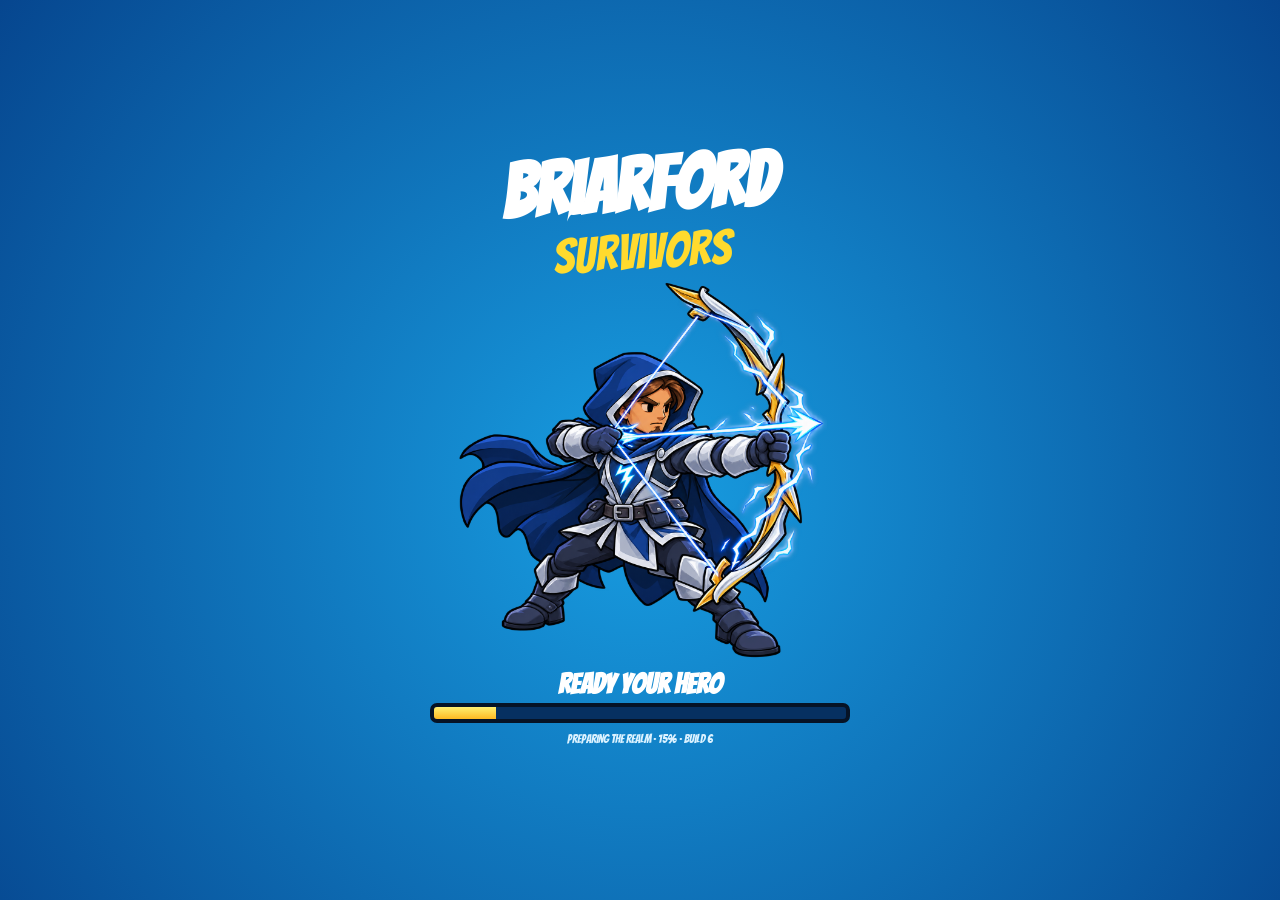
==== index.html @ acf1a274 "Briarford Survivors — Android test build 6 Lazy per-class model loading, KTX2/Basis compressed textu" ====
<!doctype html>
<meta charset="utf-8">
<style>
#menu:not([data-ready="true"]){display:none!important}
#comicLoading{position:fixed;inset:0;display:flex;flex-direction:column;align-items:center;justify-content:center;background:radial-gradient(circle at 50% 55%,#189ee2,#06468f);z-index:9990;padding:20px;color:white;text-align:center;font-family:BriarComic,system-ui,sans-serif}
#comicLoading button[hidden]{display:none!important}
</style>
<meta name="viewport" content="width=device-width,initial-scale=1,viewport-fit=cover">
<title>Briarford Survivors</title>
<meta name="apple-mobile-web-app-capable" content="yes">
<meta name="mobile-web-app-capable" content="yes">
<link rel="icon" href="assets/ef6b39ea1fcfb796.png" type="image/png">
<meta name="mobile-web-app-capable" content="yes"><meta name="apple-mobile-web-app-status-bar-style" content="black-translucent"><meta name="theme-color" content="#1a1816">
<style>
@font-face {
  font-family: 'IM Fell English';
  font-style: italic;
  font-weight: 400;
  font-display: swap;
  src: url(assets/ae0d17a0342d6ce0.ttf) format('truetype');
}
@font-face {
  font-family: 'IM Fell English';
  font-style: normal;
  font-weight: 400;
  font-display: swap;
  src: url(assets/725a44824e534dfb.ttf) format('truetype');
}
@font-face {
  font-family: 'Metamorphous';
  font-style: normal;
  font-weight: 400;
  font-display: swap;
  src: url(assets/b778311d8b1fd83a.ttf) format('truetype');
}
@font-face {
  font-family: 'VT323';
  font-style: normal;
  font-weight: 400;
  font-display: swap;
  src: url(assets/954e44d25e0ccd64.ttf) format('truetype');
}

#romanbtn{position:absolute;z-index:30;right:16px;bottom:210px;padding:10px 12px;color:#ffebc4;background:linear-gradient(135deg,#3d2b25,#161d27);border:2px solid #af8751;border-radius:5px;box-shadow:0 3px 14px #0009;text-align:left;touch-action:none;user-select:none;font-family:Georgia,serif;cursor:pointer}#romanbtn[hidden]{display:none}#romanbtn.firing{border-color:#ffd277;box-shadow:0 0 15px #ed934788}.romantitle{display:flex;justify-content:space-between;gap:8px;font-size:12px;font-weight:bold;letter-spacing:.7px}.romanvalue{font:11px Arial;color:#f3c679}.romanhint{display:block;font:11px Arial;color:#e4d0b5;margin:7px 0}.romanbar{display:block;background:#151116;height:7px;border:1px solid #725235}.romanfill{display:block;height:100%;background:linear-gradient(90deg,#e8784f,#f5ca69);width:0}#romanbtn:disabled{opacity:.65}@media(max-height:500px){#romanbtn{padding:6px 8px}.romanhint{margin:4px 0}}
#romanbtn.bigready{border-color:#ffe19a;box-shadow:0 0 17px #efad4377}#romanbtn.bigready .romanhint{color:#ffe3a0;font-weight:bold}
.halblood{display:block;margin-top:5px;color:#ed9aa8;font:10px/1.25 sans-serif;letter-spacing:.025em}.halbloodtrack{display:block;height:4px;margin-top:3px;background:#270d16;border:1px solid #6c3441}.halbloodtrack i{display:block;height:100%;background:linear-gradient(90deg,#711328,#ec3455)}.halblood.full{color:#ffc3ce;text-shadow:0 0 7px #ff214c}.halblood.full i{box-shadow:0 0 8px #f42451}

#brawlerhud{position:absolute;right:20px;bottom:205px;width:284px;max-width:calc(100% - 24px);box-sizing:border-box;text-align:center;pointer-events:none;color:#f6deb4;background:linear-gradient(120deg,rgba(30,19,13,.94),rgba(55,35,19,.92));border:1px solid #aa8050;border-radius:9px;padding:9px 18px;box-shadow:0 4px 20px #0007;z-index:14;font:12px Georgia,serif}
#brawlermode{pointer-events:auto;display:block;margin:0 auto 6px;padding:5px 12px;color:#ffdf9e;background:#4c3422;border:1px solid #ba8f51;border-radius:5px;cursor:pointer;font:11px Georgia,serif}#brawlermode[aria-pressed=true]{color:#caf4b4;border-color:#88b274;background:#2d4226}#brawlerhud[hidden],#brawlertouch[hidden]{display:none}.brawl-title{font-size:10px;letter-spacing:3px;color:#bfa17a}.brawl-string{font:bold 13px Georgia,serif;letter-spacing:1px;margin:7px 0}.brawl-label{font-size:12px;color:#d5b887;height:16px}.brawl-recipes{font:10px/1.6 Georgia,serif;color:#bda68c;margin-top:5px}.brawl-recipes div{display:flex;justify-content:space-between;gap:8px}.brawl-recipes b{font-weight:normal;color:#e6c995}.brawl-timer{height:2px;background:#5c402b;margin:5px 0}.brawl-timer i{display:block;background:#e7ba70;height:100%;transform-origin:left}.finisher .brawl-label{color:#ffe3a0;text-shadow:0 0 10px #ffa646}.finisher{border-color:#e3bd72!important}
#brawlertouch{position:absolute;right:15px;bottom:175px;display:flex;gap:10px;z-index:25}#brawlertouch button{width:74px;height:62px;border-radius:50%;background:#432e20e8;border:2px solid #c39a61;color:#ffe7bc;font-weight:bold;touch-action:none}@media(max-width:700px){#brawlerhud{width:260px;padding:7px 10px}.brawl-recipes{font-size:9px}}

</style>





<style>
:root{
--ui-bar-fill-boss:url(assets/5c244a819e6e3730.png);
--ui-bar-fill-hp:url(assets/563cb1c7b89564cf.png);
--ui-bar-fill-xp:url(assets/1cf9b052e432d707.png);
--ui-bar-frame:url(assets/38235e612e0b0243.png);
--ui-bar-frame-boss:url(assets/5101dc2ecd3edd8c.png);
--ui-bg-vignette:url(assets/c839fae1987d72da.png);
--ui-boss-arrow:url(assets/5ba508500ee63e0a.png);
--ui-btn-9slice:url(assets/83b28563bac571f9.png);
--ui-btn-9slice-down:url(assets/bab161772a05db76.png);
--ui-btn-9slice-hover:url(assets/ab79d08594ee60a2.png);
--ui-btn-danger-9slice:url(assets/cdc145606634a885.png);
--ui-card-9slice:url(assets/0f1b79ff8c905df2.png);
--ui-card-9slice-hover:url(assets/f36a64525f3f5d0b.png);
--ui-card-9slice-locked:url(assets/491cde66f72c1e6e.png);
--ui-coin:url(assets/b5d1dc6f31c48a47.png);
--ui-crest-archer:url(assets/87b19141da8da586.png);
--ui-crest-bard:url(assets/c322dd5aa58d20d7.png);
--ui-crest-dexxer:url(assets/59f93c1b8471d29a.png);
--ui-crest-locked:url(assets/6d862653e1d1e820.png);
--ui-crest-mage:url(assets/ee0fa62b21e1f6bd.png);
--ui-crest-necro:url(assets/b62bbbd5008a03ae.png);
--ui-crest-tamer:url(assets/8a8ba9e8bbb0fe42.png);
--ui-crest-tinker:url(assets/9f66f39471aa0a11.png);
--ui-crest-warrior:url(assets/ef6b39ea1fcfb796.png);
--ui-dash-cd:url(assets/4765b983fae321d9.png);
--ui-dash-ready:url(assets/6046ab1db722b8d7.png);
--ui-divider:url(assets/1e175eb939a78b20.png);
--ui-frame-9slice:url(assets/dd94c3428b61873b.png);
--ui-gem-empty:url(assets/43e14b61debfe81d.png);
--ui-gem-next:url(assets/200d756faf97254d.png);
--ui-gem-on:url(assets/b16580d6c0470941.png);
--ui-leather-tile:url(assets/023b2c396821a578.png);
--ui-lock:url(assets/4cf4fb8c939740c6.png);
--ui-logo:none;
--ui-logo-small:none;
--ui-map-britannia:url(assets/54e52ca386eefab4.png);
--ui-map-deceit:url(assets/394f4a1e4a5fe0ed.png);
--ui-map-duskmoor:url(assets/61c60ce9c4709df6.png);
--ui-medallion:url(assets/9f10a125248828d6.png);
--ui-ornament-l:url(assets/480103a98b90a9ba.png);
--ui-ornament-r:url(assets/9d6b3331a8e8c555.png);
--ui-parchment-tile:url(assets/99416b01f460d6dc.png);
--ui-pause:url(assets/4344c728d987c5cb.png);
--ui-rivet:url(assets/6e9c19ae153c516f.png);
--ui-skull:url(assets/392b051c878ae3b9.png);
--ui-slot:url(assets/8fa6be46ed331d2d.png);
--ui-slot-cd:url(assets/d70429cecb6d5d63.png);
--ui-slot-sel:url(assets/dec56ec7a8569915.png);
--ui-tab:url(assets/7c3e3632b9924588.png);
--ui-tab-sel:url(assets/b6bcb542542441ea.png);
--ui-tag-9slice:url(assets/33907d6a331b36d2.png);
}
/* Layout: one-screen 3D game (chase camera). DOM gumps float over the :is(canvas,img.comicPortrait) in UO style. */
:root{
  --wood:#3b2816; --wood-dk:#241607; --gold:#c9a24a; --gold-dk:#8a6a28;
  --parch:#d8c495; --parch-dk:#b9a26f; --ink:#2b1c0c;
  --hp:#b3231c; --xp:#2b5fb8; --fg:#e8d9b0; --bg:#0d0a06;
  --display:'Metamorphous',Georgia,serif; --body:'IM Fell English',Georgia,serif; --mono:'VT323',monospace;
  color-scheme:dark;
}
[hidden]{display:none!important}
html,body{height:100%;height:100dvh;margin:0;background:var(--bg);color:var(--fg);font-family:var(--body);overflow:hidden}
#app{position:relative;width:100%;height:100%;background:var(--bg)}
#stage{position:absolute;inset:0;overflow:hidden;touch-action:none;-webkit-user-select:none;user-select:none}
:is(canvas,img.comicPortrait)#game,:is(canvas,img.comicPortrait)#ov{position:absolute;inset:0;width:100%;height:100%;display:block}
:is(canvas,img.comicPortrait)#game{}
:is(canvas,img.comicPortrait)#ov{pointer-events:none}
#hud{position:absolute;inset:0;pointer-events:none;font-family:var(--mono);font-size:clamp(14px,2.2vw,24px);line-height:1}
#hud .top{position:absolute;top:0;left:0;right:0;display:flex;justify-content:space-between;align-items:flex-start;padding:.6em .8em;padding-top:calc(.6em + env(safe-area-inset-top,0px))}
#hud .timer{font-family:var(--display);font-size:1.25em;color:var(--gold);text-shadow:0 2px 0 #000,0 0 8px #000;letter-spacing:.04em}
#hud .stats{text-align:right;color:var(--fg);text-shadow:0 2px 0 #000;display:flex;flex-direction:column;gap:.2em}
#hud .stats b{color:var(--gold)}
#xptop{position:absolute;top:0;left:50%;transform:translateX(-50%);width:min(60%,30em);margin-top:calc(.5em + env(safe-area-inset-top,0px))}
#xptop .bar{height:.55em}
#xptop .lvl{font-family:var(--display);color:var(--gold);text-align:center;font-size:.8em;text-shadow:0 2px 0 #000;margin-top:.15em}
#status{position:absolute;left:.6em;bottom:calc(.6em + env(safe-area-inset-bottom,0px));background:linear-gradient(#5b5750,#3a3733 60%,#2a2824);border:3px solid #6b665c;border-top-color:#8a847a;border-left-color:#8a847a;border-bottom-color:#1e1c19;border-right-color:#1e1c19;box-shadow:inset 0 0 0 1px #1a1816,0 3px 10px #000;padding:.4em .6em;width:min(44%,14em);pointer-events:auto}
#status::before,#status::after{content:"";position:absolute;top:3px;width:5px;height:5px;border-radius:50%;background:radial-gradient(circle at 35% 35%,#f0d890,#8a6a28)}#status::before{left:3px}#status::after{right:3px}
#status .name{font-family:var(--display);color:var(--gold);font-size:.8em;display:flex;justify-content:space-between;margin-bottom:.3em}
#status .lbl{font-size:.62em;color:#d8cfa8;letter-spacing:.05em;text-transform:uppercase;display:flex;justify-content:space-between;margin-top:.25em}
.bar{position:relative;height:.65em;background:#120b04;border:1px solid #000;box-shadow:inset 0 0 0 1px #5a4328;margin:.2em 0}
.bar i{display:block;height:100%;background:var(--hp);box-shadow:inset 0 -2px 0 rgba(0,0,0,.4),inset 0 2px 0 rgba(255,255,255,.18);transition:width .1s}
.bar.xp i{background:var(--xp)}
#slots{display:flex;gap:.25em;margin-top:.35em;flex-wrap:wrap}
#slots .slot{width:1.35em;height:1.35em;background:#120b04;border:1px solid var(--gold-dk);position:relative;display:grid;place-items:center}
#slots .slot :is(canvas,img.comicPortrait){width:1em;height:1em;image-rendering:pixelated}
#slots .slot b{position:absolute;right:1px;bottom:0;font-size:.55em;color:var(--gold);font-family:var(--mono)}
#dashcd{font-size:.6em;color:#d8cfa8;margin-top:.3em;text-transform:uppercase;letter-spacing:.05em}
#bossbar{position:absolute;top:3.6em;left:50%;transform:translateX(-50%);width:min(60%,22em);display:none}
#bossbar .name{font-family:var(--display);color:#e45a4a;text-align:center;text-shadow:0 2px 0 #000;font-size:.8em;margin-bottom:.15em}
#banner{position:absolute;top:28%;left:0;right:0;text-align:center;font-family:var(--display);font-size:1.6em;color:var(--gold);text-shadow:0 2px 0 #000,0 0 14px #000;opacity:0;transition:opacity .3s;pointer-events:none;padding-inline:16px}
#banner.show{opacity:1}
#combo{position:absolute;top:14%;right:4%;font-family:var(--display);font-size:1.5em;color:#ffd040;text-shadow:0 2px 0 #000,0 0 12px #000;opacity:0;transition:opacity .2s,transform .1s;pointer-events:none}#combo.show{opacity:1}
#pausebtn{position:absolute;right:.8em;bottom:calc(.6em + env(safe-area-inset-bottom,0px));pointer-events:auto;background:var(--wood);color:var(--gold);border:2px solid var(--gold-dk);font-family:var(--display);font-size:.7em;padding:.3em .7em;cursor:pointer}
#joy{position:absolute;left:0;top:0;width:100%;height:100%;pointer-events:none}
#joy div.ring{position:absolute;width:5.5em;height:5.5em;border-radius:50%;border:2px solid rgba(201,162,74,.55);transform:translate(-50%,-50%);display:none}
#joy div.ring i{position:absolute;left:50%;top:50%;width:2.2em;height:2.2em;border-radius:50%;background:rgba(201,162,74,.6);transform:translate(-50%,-50%)}
#joy div.ring.aim{border-color:rgba(228,90,74,.6)}#joy div.ring.aim i{background:rgba(228,90,74,.6)}
#touchui{position:absolute;inset:0;pointer-events:none;display:none}
body.touch #touchui{display:block}
#touchui button{position:absolute;pointer-events:auto;width:4.2em;height:4.2em;border-radius:50%;border:2px solid var(--gold-dk);background:rgba(40,28,14,.75);color:var(--gold);font-family:var(--display);font-size:1em;box-shadow:0 2px 8px #000}
#dashbtn{right:1em;bottom:calc(7em + env(safe-area-inset-bottom,0px))}
#camL{left:1em;top:4.5em}#camR{left:6em;top:4.5em}#camL,#camR{width:3.2em;height:3.2em}
body.touch #status{width:min(28%,9em);font-size:.6em;padding:.3em .5em;border-width:2px}
body.touch .keys{display:none}
.touchopts{display:none;text-align:center}body.touch .touchopts{display:block}body.simple #camL,body.simple #camR,body.simple #aimring{display:none!important}
#rotate{position:absolute;inset:0;display:none;align-items:center;justify-content:center;background:rgba(0,0,0,.8);color:var(--gold);font-family:var(--display);font-size:1.4em;text-align:center;padding:16px;z-index:50}
@media (orientation:portrait){body.touch #rotate{display:flex}}
.overlay{position:absolute;inset:0;display:flex;align-items:center;justify-content:center;background:rgba(0,0,0,.55);padding:16px;overflow:auto}
.gump{position:relative;background:var(--parch);color:var(--ink);border:6px solid #5b5750;border-top-color:#8a847a;border-left-color:#8a847a;border-bottom-color:#26241f;border-right-color:#26241f;outline:2px solid #1a1816;box-shadow:inset 0 0 0 2px var(--gold),inset 0 0 0 4px var(--wood),0 0 0 4px #3a3733,0 20px 50px #000;padding:clamp(12px,2.5vw,28px);max-width:min(92%,52em);width:100%;max-height:100%;overflow:auto;background-image:radial-gradient(ellipse at 30% 20%,rgba(255,255,255,.25),transparent 60%),radial-gradient(ellipse at 80% 90%,rgba(90,60,20,.25),transparent 55%)}
.gump::before,.gump::after{content:"";position:absolute;width:9px;height:9px;border-radius:50%;background:radial-gradient(circle at 35% 35%,#f0d890,#8a6a28 70%,#3a2a10);box-shadow:0 1px 2px #000}
.gump::before{left:4px;top:4px}.gump::after{right:4px;top:4px}
.gump .rivet-b{position:absolute;bottom:4px;width:9px;height:9px;border-radius:50%;background:radial-gradient(circle at 35% 35%,#f0d890,#8a6a28 70%,#3a2a10)}.gump .rivet-b.l{left:4px}.gump .rivet-b.r{right:4px}
.gump h1,.gump h2{font-family:var(--display);margin:0 0 .3em;color:#4a2a0a;text-wrap:balance;letter-spacing:.02em}
.gump h1{font-size:clamp(20px,3.4vw,34px);text-align:center}
.gump h2{font-size:clamp(16px,2.2vw,22px)}
.gump p{margin:.3em 0;font-size:clamp(14px,1.7vw,19px);line-height:1.35}
.gump .sub{text-align:center;font-style:italic;color:#5a3a16}
.maps{display:grid;grid-template-columns:repeat(3,1fr);gap:.8em;margin:.6em 0}@media (max-width:700px){.maps{grid-template-columns:1fr}}
.mapcard{background:rgba(255,255,255,.18);border:2px solid var(--wood);box-shadow:inset 0 0 0 1px var(--gold-dk);padding:.5em .7em;cursor:pointer;text-align:left;font:inherit;color:inherit;display:flex;flex-direction:column;gap:.2em}
.mapcard b{font-family:var(--display);color:#4a2a0a;font-size:1.05em}.mapcard small{font-size:.85em;line-height:1.3;color:#3b2a14}
.btn.sel{outline:2px solid var(--gold);background:rgba(255,255,255,.4)}
.mapcard.sel{outline:3px solid var(--gold);background:rgba(255,255,255,.42)}.mapcard.locked{opacity:.55;cursor:default}.mapcard:not(.locked):hover{background:rgba(255,255,255,.38)}
.classes{display:grid;grid-template-columns:repeat(auto-fit,minmax(10em,1fr));gap:.8em;margin:1em 0}
.classcard,.pick,.shopitem{background:rgba(255,255,255,.22);border:2px solid var(--wood);box-shadow:inset 0 0 0 1px var(--gold-dk);padding:.7em;cursor:pointer;text-align:left;font:inherit;color:inherit;display:flex;flex-direction:column;gap:.3em;transition:transform .08s}
.classcard:hover,.pick:hover,.shopitem:hover,.classcard:focus-visible,.pick:focus-visible,.shopitem:focus-visible{transform:translateY(-2px);background:rgba(255,255,255,.38);outline:2px solid var(--gold)}
.classcard :is(canvas,img.comicPortrait){width:5em;height:5em;align-self:center}
.pick :is(canvas,img.comicPortrait){image-rendering:pixelated;width:2.6em;height:2.6em;align-self:center}
.classcard b,.pick b{font-family:var(--display);color:#4a2a0a;font-size:1.05em}
.classcard small,.pick small,.shopitem small{font-size:.9em;line-height:1.3;color:#3b2a14}
.classcard .stat{font-family:var(--mono);font-size:1em;color:#5a3a16}
.picks{display:grid;grid-template-columns:repeat(auto-fit,minmax(12em,1fr));gap:.8em;margin-top:.8em}
.pick .lv{font-family:var(--mono);color:#8a2a1a;font-size:1em}
.btn{font-family:var(--display);background:linear-gradient(#5a3e22,#30200e);color:var(--gold);border:2px solid var(--gold-dk);box-shadow:inset 0 0 0 1px #000;padding:.5em 1.2em;font-size:clamp(14px,1.8vw,20px);cursor:pointer;margin:.3em}
.btn:hover,.btn:focus-visible{background:linear-gradient(#6a4e2e,#402a14);outline:2px solid var(--gold)}
.row{display:flex;flex-wrap:wrap;gap:.5em;justify-content:center;align-items:center;margin-top:.6em}
.relicslots{display:flex;align-items:center;gap:.5em;flex-wrap:wrap;margin:.3em 0 .6em}.rslot{width:44px;height:44px;border:2px solid var(--wood);background:rgba(0,0,0,.35);display:flex;align-items:center;justify-content:center;cursor:pointer;box-shadow:inset 0 0 0 1px var(--gold-dk)}.rslot.locked{opacity:.5;cursor:default}.rslot :is(canvas,img.comicPortrait){image-rendering:pixelated}.relicnote{flex:1 1 14em;font-size:.8em;opacity:.85}.relicsets{display:grid;grid-template-columns:repeat(auto-fit,minmax(17em,1fr));gap:.7em;margin:.4em 0}.relicset{border:2px solid var(--wood);box-shadow:inset 0 0 0 1px var(--gold-dk);background:rgba(255,255,255,.14);padding:.5em;display:flex;flex-direction:column;gap:.3em}.relicset h3{margin:0 0 .2em;font-size:1em;color:var(--set);text-shadow:0 1px 0 #000}.relicset h3 small{font-family:var(--body);font-weight:normal;font-size:.8em;opacity:.8;color:inherit}.relicset.active{box-shadow:inset 0 0 0 1px var(--gold-dk),0 0 14px var(--set)}.relicrow{display:flex;align-items:center;gap:.5em;text-align:left;font:inherit;color:#2a1a08;background:rgba(255,255,255,.3);border:1px solid rgba(0,0,0,.35);border-left:4px solid var(--set);padding:.3em .4em;cursor:pointer}.relicrow :is(canvas,img.comicPortrait){image-rendering:pixelated;flex:none}.relicrow .rtext{flex:1;min-width:0;font-size:.82em;line-height:1.2}.relicrow .rtext b{color:#2a1a08}.relicrow .rtext em{font-size:.75em;color:#6a5a40;font-style:normal;margin-left:.3em}.relicrow .rtext small{display:block;color:#3b2a14;font-size:.9em}.relicrow .cost{font-size:.8em;white-space:nowrap;color:#7a4a10;font-weight:bold}.relicrow.owned .cost{color:#5a3a16;font-weight:normal}.relicrow.worn{background:rgba(255,224,154,.5);outline:2px solid #c99d43}.relicrow.worn .cost{color:#2a1a08;font-weight:bold}.relicrow:disabled{opacity:.55;cursor:default}.relicrow.key .rtext b{color:#6a3e00}.relicrow.key{background:rgba(255,230,170,.35)}.setbonus{display:flex;align-items:center;gap:.4em;font-size:.8em;margin-top:.2em;opacity:.9}.setbonus :is(canvas,img.comicPortrait){image-rendering:pixelated;flex:none}.relicset.active .setbonus{color:#ffe09a;opacity:1}.menugump{max-width:min(94%,60em)}.menunav{display:flex;align-items:center;gap:.8em;flex-wrap:wrap;border-bottom:2px solid var(--wood);padding-bottom:.4em;margin-bottom:.5em}.menunav h1{margin:0;flex:1 1 auto;font-size:clamp(1.3em,3vw,2em)}.menunav nav{display:flex;gap:.3em}.navbtn{font-family:var(--display);font-size:clamp(14px,1.6vw,18px);padding:.35em .9em;background:rgba(0,0,0,.25);color:var(--ink);border:2px solid var(--wood);cursor:pointer}.navbtn.sel{background:linear-gradient(#5a3e22,#30200e);color:var(--gold);border-color:var(--gold-dk)}.navgold{margin:0;font-size:.9em}.classrow{display:flex;gap:.4em;overflow-x:auto;padding:.3em .2em;margin:.6em 0 .4em;scrollbar-width:thin}.classrow .classcard{flex:1 0 5.6em;width:auto;padding:.35em .15em;align-items:center;gap:.1em;min-width:0}.classrow .classcard.locked{opacity:.8;cursor:default}.classrow .classcard.locked:hover{transform:none;outline:none;background:rgba(255,255,255,.22)}.classrow .classcard :is(canvas,img.comicPortrait){width:4.2em;height:4.2em}.classrow .classcard b{font-size:.78em;text-align:center;white-space:nowrap;letter-spacing:-.02em}.classrow .classcard small,.classrow .classcard .stat{display:none}.classrow .classcard.sel{outline:3px solid var(--gold);background:rgba(255,255,255,.45)}.classinfo{display:flex;gap:1em;align-items:flex-start;flex-wrap:wrap;background:rgba(255,255,255,.18);border:2px solid var(--wood);box-shadow:inset 0 0 0 1px var(--gold-dk);padding:.7em .9em}.classinfo .ci-text{flex:1 1 16em;min-width:0}.classinfo .ci-text b{font-family:var(--display);font-size:1.25em;color:#4a2a0a}.classinfo .ci-text small{display:block;line-height:1.3;color:#3b2a14;margin:.2em 0}.classinfo .stat{font-family:var(--mono);color:#5a3a16}.classinfo .ci-side{flex:0 0 auto;display:flex;flex-direction:column;align-items:flex-end;gap:.4em}.ci-worn{display:flex;gap:.25em;align-items:center}.ci-worn :is(canvas,img.comicPortrait){image-rendering:pixelated;border:1px solid var(--wood)}.ci-worn small{font-size:.75em;opacity:.8;margin-right:.3em}.ci-asc{font-size:.85em;color:#5a3a16}#beginbtn{font-size:clamp(16px,2.2vw,24px);padding:.45em 1.6em}.mapcard .asclabel{font-size:.78em;color:#5a3a16}.modrow{margin-top:.25em;display:flex;flex-direction:column;gap:.15em;align-items:flex-start}.pauseinfo{text-align:left;margin-top:.7em;font-size:.9em;max-height:40vh;overflow:auto}.pauseinfo h3{margin:.4em 0 .2em;font-size:1em}.affchip{cursor:pointer;border-bottom:1px dotted #8a6a40}.affchip.open{color:#6a3a10}.affdesc{display:block;margin:.1em 0 .3em 1em;color:#4a3a2a;font-style:italic}
.modchip{display:block;background:rgba(90,40,20,.12);border-left:3px solid #a04020;padding:.1em .4em;font-size:.95em}.modchip b{color:#7a2a10}body.touch .menugump{padding:10px 14px}body.touch .menunav h1{font-size:1.2em}body.touch #menusub{display:none}body.touch .mapcard{padding:.35em .5em;gap:.1em}body.touch .mapcard small{font-size:.75em}body.touch .classrow .classcard{width:5em;padding:.2em .1em}body.touch .classrow .classcard :is(canvas,img.comicPortrait){width:3em;height:3em}body.touch .classrow .classcard b{font-size:.66em}body.touch .classinfo{padding:.4em .6em;gap:.5em}body.touch .classinfo .ci-text small{font-size:.8em}body.touch #beginbtn{font-size:18px;padding:.3em 1.2em}.tierrow{display:flex;gap:.3em;align-items:center;flex-wrap:wrap;margin-top:.3em}.tierrow small{opacity:.8;font-size:.75em;margin-right:.2em}.tierbtn{font:inherit;font-size:.75em;padding:.1em .5em;border:1px solid var(--wood);background:rgba(0,0,0,.3);color:inherit;cursor:pointer}.tierbtn.sel{background:#ffe09a;color:#2a1a08;border-color:#ffe09a}.ascbadge{font-size:.7em;color:#ffe09a;border:1px solid #ffe09a;padding:0 .4em;margin-top:.2em;align-self:center}.shop{display:grid;grid-template-columns:repeat(auto-fit,minmax(11em,1fr));gap:.6em;margin:.8em 0}
.shopitem b{font-family:var(--display);color:#4a2a0a}
.shopitem .cost{font-family:var(--mono);color:#8a6a28;font-size:1.05em}
.shopitem[disabled]{opacity:.55;cursor:default;transform:none}
.goldline{font-family:var(--mono);text-align:center;font-size:1.3em;color:#6a4a10}
.results{display:grid;grid-template-columns:repeat(auto-fit,minmax(8em,1fr));gap:.4em;font-family:var(--mono);font-size:1.15em;text-align:center;margin:.6em 0}
.results div{background:rgba(0,0,0,.08);padding:.4em;border:1px solid var(--parch-dk)}
.results b{display:block;font-size:1.4em;color:#4a2a0a}
.keys{font-family:var(--mono);color:#5a3a16;text-align:center;font-size:1.05em}
@media (prefers-reduced-motion:reduce){*{transition:none!important}}

/* ===== UI pass v2 ===== */
.overlay{background:radial-gradient(ellipse at center,rgba(10,8,6,.45) 0%,rgba(5,4,3,.82) 100%)}
@media (hover:hover){.overlay{backdrop-filter:blur(2px)}}
.gump{border:7px solid #4a3a2a;border-image:linear-gradient(160deg,#8a7458,#3a2a1a 40%,#5a4634 60%,#1e1610) 1;outline:2px solid #0e0b08;box-shadow:inset 0 0 0 2px var(--gold),inset 0 0 0 4px var(--wood),inset 0 0 60px rgba(70,40,10,.35),0 0 0 5px #2a2420,0 30px 70px #000;
 background-color:var(--parch);background-image:radial-gradient(ellipse at 30% 10%,rgba(255,250,230,.35),transparent 55%),radial-gradient(ellipse at 85% 95%,rgba(90,60,20,.3),transparent 50%),repeating-linear-gradient(0deg,rgba(0,0,0,.025) 0 2px,transparent 2px 5px),repeating-linear-gradient(90deg,rgba(255,255,255,.03) 0 3px,transparent 3px 7px)}
.gump h1{background:linear-gradient(#fff2c8,#d9b25a 45%,#8a6020 55%,#f0d080);-webkit-background-clip:text;background-clip:text;color:transparent;filter:drop-shadow(0 2px 0 #2a1a08) drop-shadow(0 3px 6px rgba(0,0,0,.45));letter-spacing:.04em;text-transform:uppercase;font-size:clamp(22px,3.6vw,38px)}
.menunav h1{font-size:clamp(20px,2.6vw,30px);margin:0;text-align:left}
.menunav{border-bottom:none;position:relative;padding-bottom:.5em}
.menunav::after{content:"";position:absolute;left:0;right:0;bottom:0;height:2px;background:linear-gradient(90deg,transparent,var(--gold-dk) 15%,var(--gold) 50%,var(--gold-dk) 85%,transparent)}
.navbtn{background:rgba(0,0,0,.12);border:1px solid rgba(59,40,22,.5);border-bottom-width:3px;color:#4a3418;letter-spacing:.03em;transition:background .12s}
.navbtn:hover{background:rgba(255,255,255,.3)}
.navbtn.sel{background:linear-gradient(#5a3e22,#30200e);color:var(--gold);border-color:var(--gold-dk);box-shadow:0 0 0 1px #000 inset,0 2px 8px rgba(0,0,0,.35)}
.gump .sub{position:relative;color:#4a3014}
#menusub::before,#menusub::after{content:"✦";color:var(--gold-dk);font-style:normal;margin:0 .5em;font-size:.8em;vertical-align:middle}
.mapcard{position:relative;overflow:hidden;border:2px solid var(--wood);box-shadow:inset 0 0 0 1px var(--gold-dk),0 3px 8px rgba(0,0,0,.25);padding:.6em .8em .5em;background:linear-gradient(rgba(255,255,255,.22),rgba(255,255,255,.1));transition:transform .1s,box-shadow .1s}
.mapcard::before{content:"";position:absolute;left:0;right:0;top:0;height:5px;background:var(--acc,linear-gradient(90deg,#5a8a3a,#a8c860))}
.mapcard[data-map=deceit]{--acc:linear-gradient(90deg,#4a2a7a,#9a70d8)}
.mapcard[data-map=duskmoor]{--acc:linear-gradient(90deg,#2a5a60,#70c0c8)}
.mapcard b{font-size:1.15em;letter-spacing:.02em;margin-top:.15em}
.mapcard.sel{outline:none;border-color:var(--gold);box-shadow:inset 0 0 0 1px var(--gold),0 0 0 2px var(--gold-dk),0 0 18px rgba(201,162,74,.45);background:linear-gradient(rgba(255,255,255,.45),rgba(255,255,255,.22))}
.mapcard:not(.locked):hover{transform:translateY(-2px)}
.mapcard.locked{filter:grayscale(.8);opacity:.6}
.mapcard.locked b::after{content:" 🔒";font-size:.75em;opacity:.7}
.classrow{gap:.5em;padding:.4em .3em}
.classrow .classcard{position:relative;border:2px solid var(--wood);box-shadow:inset 0 0 0 1px var(--gold-dk);background:radial-gradient(circle at 50% 38%,rgba(255,255,255,.5),rgba(255,255,255,.08) 70%);transition:transform .1s,box-shadow .12s}
.classrow .classcard:hover,.classrow .classcard:focus-visible{transform:translateY(-3px);outline:none;box-shadow:inset 0 0 0 1px var(--gold),0 0 0 1px var(--gold-dk),0 8px 16px rgba(0,0,0,.3)}
.classrow .classcard.sel{border-color:var(--gold);box-shadow:inset 0 0 0 1px var(--gold),0 0 0 2px var(--gold-dk),0 0 16px rgba(201,162,74,.5);background:radial-gradient(circle at 50% 38%,rgba(255,245,210,.75),rgba(230,200,120,.25) 70%)}
.classrow .classcard.sel b{color:#6a3a08}
.classrow .classcard.locked{filter:none;opacity:.7}
.classinfo{background:linear-gradient(rgba(255,255,255,.26),rgba(255,255,255,.12));border:2px solid var(--wood);box-shadow:inset 0 0 0 1px var(--gold-dk),0 3px 10px rgba(0,0,0,.2)}
.btn{position:relative;background:linear-gradient(#6a4a28,#3a2612 55%,#2a1a0c);border:2px solid var(--gold-dk);box-shadow:inset 0 1px 0 rgba(255,220,150,.35),inset 0 0 0 1px #000,0 3px 0 #1a1008,0 5px 10px rgba(0,0,0,.4);text-shadow:0 1px 0 #000;letter-spacing:.03em;transition:transform .06s,box-shadow .06s}
.btn:hover,.btn:focus-visible{background:linear-gradient(#7a5a34,#4a3018 55%,#34200e);outline:none;box-shadow:inset 0 1px 0 rgba(255,220,150,.45),inset 0 0 0 1px #000,0 3px 0 #1a1008,0 0 16px rgba(201,162,74,.55)}
.btn:active{transform:translateY(2px);box-shadow:inset 0 0 0 1px #000,0 1px 0 #1a1008}
#beginbtn{font-size:clamp(18px,2.4vw,26px);padding:.4em 1.8em;color:#ffe9a8}
/* level-up cards */
#levelup .gump{max-width:min(94%,58em)}
#levelup h1{margin-bottom:.1em}
#lvsub{margin-bottom:.2em}
.picks{grid-template-columns:repeat(auto-fit,minmax(14em,1fr));gap:.9em;margin-top:.9em;align-items:stretch}
.pick{position:relative;padding:.75em .85em .7em;gap:.35em;border:2px solid var(--wood);box-shadow:inset 0 0 0 1px var(--gold-dk),0 4px 10px rgba(0,0,0,.25);background:linear-gradient(170deg,rgba(255,255,255,.3),rgba(255,255,255,.08) 60%,rgba(80,50,20,.08));overflow:hidden;transition:transform .1s,box-shadow .12s}
.pick::before{content:"";position:absolute;left:0;right:0;top:0;height:4px;background:linear-gradient(90deg,var(--gold-dk),var(--gold),var(--gold-dk))}
.pick.new::before{background:linear-gradient(90deg,#6a2a1a,#d8604a,#6a2a1a)}
.pick.wep::before{background:linear-gradient(90deg,#2a4a7a,#70a0e0,#2a4a7a)}
.pick:hover,.pick:focus-visible{transform:translateY(-3px);outline:none;box-shadow:inset 0 0 0 1px var(--gold),0 0 0 2px var(--gold-dk),0 0 22px rgba(201,162,74,.5),0 10px 20px rgba(0,0,0,.35);background:linear-gradient(170deg,rgba(255,250,230,.55),rgba(255,255,255,.2) 60%,rgba(80,50,20,.1))}
.pick .head{display:flex;align-items:center;gap:.6em}
.pick .med{flex:0 0 auto;width:3.2em;height:3.2em;border-radius:50%;display:flex;align-items:center;justify-content:center;background:radial-gradient(circle at 40% 35%,#6a4a28,#2a1a0c 70%);box-shadow:0 0 0 2px var(--gold-dk),0 0 0 3px #1a1008,inset 0 0 8px #000,0 2px 6px rgba(0,0,0,.4)}
.pick :is(canvas,img.comicPortrait){width:2.2em;height:2.2em;align-self:auto;image-rendering:pixelated}
.pick .ttl{display:flex;flex-direction:column;gap:.15em;min-width:0}
.pick b{font-size:1.15em;line-height:1.1}
.pick .lv{font-size:.95em;color:#8a2a1a;letter-spacing:.02em;display:flex;align-items:center;gap:.4em}
.pick .pips{display:inline-flex;gap:2px}
.pick .pips i{width:.55em;height:.55em;border:1px solid var(--gold-dk);background:rgba(0,0,0,.12);transform:rotate(45deg);display:block}
.pick .pips i.on{background:var(--gold);box-shadow:0 0 4px rgba(201,162,74,.8)}
.pick .pips i.nx{background:#d8604a;border-color:#8a2a1a;box-shadow:0 0 5px rgba(216,96,74,.9)}
.pick .base{font-size:.88em;line-height:1.3;color:#5a4328;font-style:italic;border-top:1px dashed rgba(59,40,22,.35);padding-top:.35em;margin-top:.1em}
.pick .rank{font-size:.98em;line-height:1.32;color:#2b1c0c}
.pick .rank::before{content:"▸ ";color:#8a2a1a}
.pick .foot{margin-top:auto;display:flex;justify-content:space-between;align-items:center;font-family:var(--mono);font-size:1em;color:#5a3a16;padding-top:.35em}
.pick .key{border:1px solid var(--gold-dk);padding:0 .45em;color:#8a6a28;line-height:1.3;font-size:.9em}
@media (pointer:coarse){.pick .key{display:none}}
.pick .tag{font-family:var(--mono);font-size:.95em;color:#4a3418;background:rgba(0,0,0,.08);padding:0 .4em;border:1px solid rgba(59,40,22,.3)}

/* bigger UI type */
.pick{font-size:clamp(16px,1.55vw,20px)}
.pick small,.pick .rank{font-size:1em;line-height:1.35}
.pick .base{font-size:.9em}
.pick b{font-size:1.2em}
.mapcard{font-size:clamp(15px,1.4vw,19px)}.mapcard small{font-size:.92em}
.classinfo,.classinfo small,.classinfo p{font-size:clamp(15px,1.45vw,19px)}
.classrow .classcard b{font-size:clamp(14px,1.25vw,17px)}
.gump p{font-size:clamp(15px,1.75vw,20px)}
.shopitem,.shopitem small{font-size:clamp(15px,1.4vw,18px)}

.slot :is(canvas,img.comicPortrait).hd,.pick :is(canvas,img.comicPortrait).hd{image-rendering:auto}
.pick :is(canvas,img.comicPortrait).hd{width:2.9em;height:2.9em}
.pick .med{width:3.5em;height:3.5em}
.slot :is(canvas,img.comicPortrait).hd{width:1.2em;height:1.2em}

/* ===== UI v3: painted asset pack ===== */
.overlay{background:rgba(6,5,4,.55) var(--ui-bg-vignette) center/cover no-repeat}
.gump{box-sizing:border-box;border:48px solid transparent;border-image:var(--ui-frame-9slice) 48 fill;background:none;outline:none;box-shadow:0 30px 70px #000;padding:0 clamp(4px,1vw,14px) clamp(8px,1vw,14px)}
.gump::before,.gump::after,.gump .rivet-b{display:none}
.gump>*{position:relative}
.gump h1{filter:drop-shadow(0 2px 0 #2a1a08) drop-shadow(0 3px 6px rgba(0,0,0,.35))}
.menunav{border:none;padding-bottom:.6em;gap:.9em}
.menunav::after{height:14px;background:var(--ui-divider) center/100% 100% no-repeat;bottom:-4px}
.menunav h1{width:clamp(160px,22vw,260px);height:calc(clamp(160px,22vw,260px)*160/512);background:var(--ui-logo-small) center/contain no-repeat;color:transparent;font-size:0;filter:none;margin:0}
.navbtn{border:16px solid transparent;border-width:10px 16px;border-image:var(--ui-tab) 16 fill;background:none;color:#3a2814;padding:.05em .3em;line-height:1;box-shadow:none}
.navbtn:hover{background:none;filter:brightness(1.08)}
.navbtn.sel{border-image:var(--ui-tab-sel) 16 fill;color:var(--gold);box-shadow:none;background:none}
#menusub::before,#menusub::after{content:"";display:inline-block;width:1.6em;height:1.6em;vertical-align:middle;margin:0 .4em}
#menusub::before{background:var(--ui-ornament-l) center/contain no-repeat}#menusub::after{background:var(--ui-ornament-r) center/contain no-repeat}
.btn{border:16px solid transparent;border-width:12px 18px;border-image:var(--ui-btn-9slice) 16 fill;background:none;box-shadow:0 6px 14px rgba(0,0,0,.4);padding:.05em .4em;line-height:1.1;color:#ffe9a8}
.btn:hover,.btn:focus-visible{border-image:var(--ui-btn-9slice-hover) 16 fill;background:none;box-shadow:0 0 18px rgba(201,162,74,.5)}
.btn:active{border-image:var(--ui-btn-9slice-down) 16 fill;transform:translateY(1px)}
#quitbtn{border-image:var(--ui-btn-danger-9slice) 16 fill;color:#f0c0b0}#quitbtn:hover{border-image:var(--ui-btn-danger-9slice) 16 fill;filter:brightness(1.15)}
.mapcard{border:24px solid transparent;border-width:16px;border-image:var(--ui-card-9slice) 24 fill;background:none;box-shadow:0 4px 12px rgba(0,0,0,.3);padding:0 .3em .35em;gap:.15em;overflow:visible}
.mapcard::before{display:none}
.mapcard .banner{width:calc(100% + .6em);margin:-4px -.3em .2em;aspect-ratio:600/240;background:#333 center/cover no-repeat;border:2px solid var(--gold-dk);box-shadow:inset 0 0 0 1px #2a1a08}
.mapcard[data-map=britannia] .banner{background-image:var(--ui-map-britannia)}.mapcard[data-map=deceit] .banner{background-image:var(--ui-map-deceit)}.mapcard[data-map=duskmoor] .banner{background-image:var(--ui-map-duskmoor)}
.mapcard.sel{border-image:var(--ui-card-9slice-hover) 24 fill;outline:none;box-shadow:0 0 22px rgba(201,162,74,.55)}
.mapcard:not(.locked):hover{border-image:var(--ui-card-9slice-hover) 24 fill;transform:translateY(-2px)}
.mapcard.locked{border-image:var(--ui-card-9slice-locked) 24 fill;filter:none;opacity:.85}
.mapcard.locked .banner{filter:grayscale(.9) brightness(.55)}
.mapcard.locked b::after{content:"";display:inline-block;width:1em;height:1em;margin-left:.35em;vertical-align:-.15em;background:var(--ui-lock) center/contain no-repeat}
.classrow .classcard{border:16px solid transparent;border-width:12px;border-image:var(--ui-card-9slice) 24 fill;background:none;box-shadow:none;padding:0 .1em .1em}
.classrow .classcard:hover,.classrow .classcard:focus-visible,.classrow .classcard.sel{border-image:var(--ui-card-9slice-hover) 24 fill;box-shadow:0 0 16px rgba(201,162,74,.5)}
.classrow .classcard.locked{border-image:var(--ui-card-9slice-locked) 24 fill}
.classinfo{border:24px solid transparent;border-width:18px;border-image:var(--ui-card-9slice) 24 fill;background:none;box-shadow:0 4px 12px rgba(0,0,0,.25);padding:0 .4em .2em}
.classinfo .crest{flex:0 0 auto;width:5.2em;height:5.2em;background:center/contain no-repeat;filter:drop-shadow(0 3px 4px rgba(0,0,0,.4));align-self:center}
.ci-text{flex:1 1 14em}
.pick{border:24px solid transparent;border-width:18px;border-image:var(--ui-card-9slice) 24 fill;background:none;box-shadow:0 6px 14px rgba(0,0,0,.3);padding:0 .3em .3em;overflow:visible}
.pick::before{display:none}
.pick:hover,.pick:focus-visible{border-image:var(--ui-card-9slice-hover) 24 fill;background:none;box-shadow:0 0 24px rgba(201,162,74,.55),0 10px 20px rgba(0,0,0,.35)}
.pick .med{background:var(--ui-medallion) center/contain no-repeat;box-shadow:none;width:3.6em;height:3.6em}
.pick :is(canvas,img.comicPortrait).hd{width:2.5em;height:2.5em}
.pick .pips i{width:.8em;height:.8em;border:none;background:var(--ui-gem-empty) center/contain no-repeat;transform:none;box-shadow:none}
.pick .pips i.on{background-image:var(--ui-gem-on);box-shadow:none}.pick .pips i.nx{background-image:var(--ui-gem-next);box-shadow:none}
.pick .tag{border:8px solid transparent;border-width:6px 10px;border-image:var(--ui-tag-9slice) 8 fill;background:none;padding:0 .1em;line-height:1}
.pick .base{border-top:none;position:relative;padding-top:.5em}
.pick .base::before{content:"";position:absolute;left:10%;right:10%;top:0;height:8px;background:var(--ui-divider) center/100% 100% no-repeat;opacity:.8}
.shopitem{border:16px solid transparent;border-width:12px;border-image:var(--ui-card-9slice) 24 fill;background:none;box-shadow:none;padding:0 .2em .2em}
.shopitem:hover{border-image:var(--ui-card-9slice-hover) 24 fill}
.results div{border:12px solid transparent;border-image:var(--ui-tag-9slice) 8 fill;background:none;padding:0 .2em}
#status{border:24px solid transparent;border-image:var(--ui-frame-9slice) 48 fill;background:none;box-shadow:0 6px 16px rgba(0,0,0,.5);padding:0 .1em .1em}
#status::before,#status::after{display:none}
#status .name{color:#4a2a0a;text-shadow:none}#status .lbl{color:#5a3a16}#dashcd{color:#5a3a16;display:flex;align-items:center;gap:.3em}
#dashcd::before{content:"";width:1.1em;height:1.1em;background:var(--ui-dash-ready) center/contain no-repeat}
#dashcd.cd::before{background-image:var(--ui-dash-cd)}
.bar{height:1em;border:6px solid transparent;border-width:6px 12px;border-image:var(--ui-bar-frame) 12 fill;background:none;box-shadow:none;margin:.15em 0}
.bar i{background:var(--ui-bar-fill-hp) left/auto 100% repeat-x;box-shadow:none}
.bar.xp i{background-image:var(--ui-bar-fill-xp)}
#xptop .bar{height:.9em}
#bossbar{width:min(64%,26em)}
#bossbar .bar{height:1.25em;border-width:8px 22px;border-image:var(--ui-bar-frame-boss) 12 32 fill}
#bossbar .bar i{background-image:var(--ui-bar-fill-boss)}
#slots .slot{border:none;background:var(--ui-slot) center/100% 100% no-repeat;width:1.6em;height:1.6em}
#slots .slot :is(canvas,img.comicPortrait).hd{width:1.15em;height:1.15em}
#slots .slot b{right:3px;bottom:2px;text-shadow:0 1px 0 #000}
#hud .stats div{display:flex;align-items:center;justify-content:flex-end;gap:.3em}
#hud .stats div::before{content:"";width:1em;height:1em;background:center/contain no-repeat}
#hud .stats div:first-child::before{background-image:var(--ui-skull)}#hud .stats div:last-child::before{background-image:var(--ui-coin)}
#pausebtn{background:var(--ui-pause) center/contain no-repeat;border:none;color:transparent;font-size:0;width:44px;height:44px;padding:0;filter:drop-shadow(0 2px 3px rgba(0,0,0,.6))}
#pausebtn:hover{filter:brightness(1.15) drop-shadow(0 2px 3px rgba(0,0,0,.6))}
#levelup h1,#end h1,#pause h1{margin-top:0}
@media (max-height:620px){.gump{border-width:36px;border-image-width:36px}}

/* fit level-up cards on small windows / phones */
.pick{font-size:clamp(12px,1.45vw,20px)}
.picks{grid-template-columns:repeat(3,1fr);gap:.7em}
@media (max-width:560px){.picks{grid-template-columns:1fr 1fr}}
.pick b{overflow-wrap:anywhere}
.pick .foot{flex-wrap:wrap;gap:.3em}
@media (max-height:640px){.gump{border-width:30px;border-image-width:30px;padding:0 6px 6px}#levelup h1{font-size:clamp(16px,2.6vw,24px);margin:0}#lvsub{font-size:clamp(12px,1.5vw,16px);margin:0 0 .2em}.pick .med{width:2.8em;height:2.8em}.pick :is(canvas,img.comicPortrait).hd{width:1.9em;height:1.9em}.pick{padding:0 .2em .2em}.picks{margin-top:.4em}}
@media (max-height:460px){.gump{border-width:22px;border-image-width:22px}#levelup h1{display:none}.pick{font-size:11.5px}.pick .base{display:none}}
.classrow .classcard b{white-space:nowrap;font-size:clamp(11px,1.1vw,15px);max-width:100%;overflow:hidden;text-overflow:ellipsis}
.classrow .classcard b.long{font-size:clamp(10px,.95vw,13px);letter-spacing:-.01em}

/* Stable training window: content length never determines card or panel size. */
#levelup .gump{width:1040px;max-width:calc(100% - 24px);height:520px;max-height:calc(100% - 24px);border-width:30px;border-image-width:30px;padding:0 12px 12px;display:flex;flex-direction:column;overflow:hidden}
#levelup h1{display:block;font-size:26px;flex:none}
#levelup #lvsub{font-size:16px;flex:none;min-height:44px}
#levelup .picks{grid-template-columns:repeat(3,minmax(0,1fr));gap:12px;margin-top:10px;min-height:0;overflow:auto;padding:4px;align-content:start}
#levelup .pick{box-sizing:border-box;width:100%;height:338px;min-width:0;font-size:16px;padding:4px;overflow:hidden;flex-shrink:0}
#levelup .pick .head{flex:none;min-height:72px}
#levelup .pick .med{width:48px;height:48px}
#levelup .pick :is(canvas,img.comicPortrait).hd{width:40px;height:40px}
#levelup .pick .lv{flex-wrap:wrap;font-size:14px}
#levelup .pick .pick-copy{flex:1;min-height:0;overflow:auto;overscroll-behavior:contain;scrollbar-width:thin;padding-right:5px}
#levelup .pick .base{display:block;font-size:14px;margin-bottom:8px}
#levelup .pick .foot{flex:none;font-size:14px;margin-top:8px}
@media(max-width:720px){#levelup .gump{height:620px;border-width:22px;border-image-width:22px;padding:0 4px 6px}#levelup .picks{grid-template-columns:1fr}#levelup .pick{height:290px}#levelup h1{font-size:22px}}
@media(max-height:460px) and (min-width:721px){#levelup .gump{border-width:18px;border-image-width:18px}#levelup h1{font-size:20px}#levelup #lvsub{min-height:0;font-size:14px}#levelup .pick{height:260px}#levelup .pick .head{min-height:60px}}

/* Readability and campaign identity pass — retain existing painted art and icons. */
#menu .menugump{width:1160px;max-width:calc(100% - 24px);max-height:calc(100% - 20px);border-width:30px;border-image-width:30px;padding:0 14px 14px;overflow:auto}
#menu .menunav{position:relative;display:grid;grid-template-columns:1fr auto;align-items:center;gap:8px;margin-bottom:14px}
#menu .menunav h1{font-size:28px;margin:0}#menunav{display:flex;gap:6px}.navgold{grid-column:1/-1;text-align:right;font-size:14px;margin:0;color:#61451d}
#menu .navbtn{font-size:17px;padding:8px 18px;min-height:40px}.navbtn.sel{box-shadow:inset 0 -3px #cfaa67}
#menusub{font-size:15px;line-height:1.45;margin:0 0 12px;color:#55452f}
#maplist{display:grid;grid-template-columns:repeat(3,minmax(0,1fr));gap:14px;align-items:start}
#maplist .mapcard{min-width:0;width:auto;margin:0;position:relative;border-width:12px;padding:0 4px 6px;text-align:left;cursor:pointer;font-size:15px;transition:box-shadow .2s,transform .2s}
#maplist .mapcard>.banner{height:128px;margin:0 -4px 8px;background-size:cover;background-position:center;border-radius:3px}
#maplist .mapcard>b{display:block;font-size:21px;padding:5px 2px;color:#3b2817}#maplist .mapcard>small{display:block;min-height:40px;line-height:1.35;color:#5c4932;font-size:13px}
#maplist .mapcard[data-glory="3"],#maplist .mapcard[data-glory="4"]{box-shadow:0 0 0 2px var(--glory),0 0 18px color-mix(in srgb,var(--glory) 45%,transparent)}
#maplist .mapcard[data-glory="5"],#maplist .mapcard[data-glory="6"]{box-shadow:0 0 0 3px var(--glory),0 0 0 6px #34261e,0 0 26px #e5bb6766}
#maplist .mapcard[data-glory="6"]>.banner{box-shadow:inset 0 0 30px #cf854755}
.maphonor{display:flex;align-items:center;gap:8px;padding:6px 8px;background:#302a23;color:#e1cda5;border-bottom:2px solid var(--glory)}.maphonor strong{display:block;font:16px var(--mono)}.maphonor small{display:block;font-size:11px;color:#c1b6a2;margin-top:2px}
.honorcrest{display:grid;place-items:center;flex:none;width:30px;height:36px;clip-path:polygon(0 0,100% 0,93% 72%,50% 100%,7% 72%);background:var(--glory);color:#241f1b;font:bold 15px Georgia}.mapcard[data-glory="6"] .honorcrest{background:linear-gradient(135deg,#fff2b3,#d4a35e,#fff2b3)}
#maplist .tierrow{margin-top:9px;gap:4px;display:flex;flex-wrap:wrap}.tierrow>small{flex-basis:100%;font-size:12px}.tierbtn{min-width:30px;min-height:32px;font-size:14px}.mapdetails{font-size:12px;margin-top:8px;color:#58452f}.mapdetails summary{padding:7px 0;cursor:pointer}.mapdetails .asclabel{line-height:1.45}.mapdetails .modrow{margin-top:8px}
#classlist{display:grid;grid-template-columns:repeat(9,minmax(0,1fr));gap:7px;overflow:visible;margin:18px 0 12px;padding:0}
#classlist .classcard{width:100%;min-width:0;padding:4px 0 7px;border-width:8px;display:flex;flex-direction:column;justify-content:end;align-items:center;gap:2px;background:radial-gradient(ellipse at center,#d5c6a7,#b4a17c);overflow:visible}
#classlist .classcard :is(canvas,img.comicPortrait){width:100%;max-width:106px;height:auto;aspect-ratio:1;object-fit:contain;margin:0}
#classlist .classcard b,#classlist .classcard b.long{font-size:12px;white-space:normal;text-overflow:clip;overflow:visible;line-height:1.2;min-height:28px;display:grid;place-items:center;text-align:center}
#classlist .classcard.sel{outline:2px solid #af823b;outline-offset:2px}.classinfo{font-size:15px}.classinfo .crest{width:64px;height:64px}.classinfo .ci-text b{font-size:22px}.classinfo .ci-text small{line-height:1.45}.classinfo #beginbtn{min-height:44px;padding:10px 26px}
#pgVault{font-size:16px}#vaultsummary{display:grid;grid-template-columns:2fr repeat(3,1fr);gap:12px;align-items:center;background:linear-gradient(110deg,#282b29,#443928);border:1px solid #a88750;border-radius:5px;color:#e4d5b5;padding:22px;margin:8px 0 20px;box-shadow:inset 0 0 30px #0003}
#vaultsummary small{font:12px var(--mono);letter-spacing:2px;color:#c8ac73}#vaultsummary strong{display:block;font:36px var(--display);color:#f1d493;margin-top:5px}#vaultsummary strong span{font:16px var(--body)}#vaultsummary p{font-size:12px;margin:6px 0 0;color:#c3b9a6}.vaultstat{text-align:center;border-left:1px solid #8e795744}.vaultstat b{display:block;font:25px var(--mono);color:#f2e7cc}.vaultstat span{font-size:12px;color:#c3b9a6}
.sectionheading{display:flex;justify-content:space-between;align-items:center;gap:12px}.sectionheading h2{font-size:23px;margin:0}.sectionheading span{font-size:13px;color:#6b573b}#vaultpurchase{font-size:13px;min-height:18px;margin:5px 0;color:#355335}
#shop{display:grid;grid-template-columns:repeat(3,minmax(0,1fr));gap:14px;margin-bottom:22px}.vaultupgrade{border:1px solid #aa9066;border-radius:4px;padding:16px;background:linear-gradient(140deg,#f5e7caaa,#c6ae8255);box-shadow:0 3px 8px #362b1820}.upgradehead{display:flex;align-items:center;gap:12px}.upgradehead :is(canvas,img.comicPortrait){width:44px;height:44px;image-rendering:pixelated;background:#302b24;border:2px solid #92764a;padding:5px;border-radius:4px}.upgradehead h3{margin:0;font-size:20px;color:#3d2b18}.upgradehead small{font-size:12px;color:#715c40}.ranktrack{display:flex;gap:5px;margin:15px 0}.ranktrack i{height:5px;flex:1;background:#8b785a55;border-radius:2px}.ranktrack i.on{background:linear-gradient(90deg,#947244,#e3bc66)}.upgradegain{display:flex;flex-direction:column;gap:5px;font-size:13px;color:#6b573c}.upgradegain span{display:flex;justify-content:space-between}.upgradegain b{color:#392a1b}.vaultbuy{width:100%;margin-top:15px;min-height:40px;background:linear-gradient(#504432,#30281e);border:1px solid #9c7d49;color:#ffe3a6;border-radius:3px;font:16px var(--mono);cursor:pointer}.vaultbuy:disabled{background:#b7a38344;color:#76634a;cursor:default;opacity:1}.mastered{border-color:#799073}.mastered .ranktrack i.on{background:#6a8663}.mastered .vaultbuy{color:#3f633c}
.vaultsection{border-top:1px solid #987c5055;margin-top:12px;padding:12px 0;color:#4b3722}.vaultsection summary{font:20px var(--display);cursor:pointer;padding:7px}.vaultsection summary span{font:12px var(--body);display:inline-block;margin-left:12px;color:#786347}.vaultsection>p{font-size:14px;line-height:1.6;padding:0 8px}.honorrow{display:grid;grid-template-columns:1fr repeat(3,1.2fr);gap:8px;padding:9px 5px;border-bottom:1px solid #987c5033;font-size:13px}.honorrow span{color:#8b7a62}.honorrow .earned{color:#685021;font-weight:bold}
#banner{position:absolute;top:108px;left:50%;transform:translateX(-50%);width:max-content;max-width:min(520px,80%);font-size:18px;text-align:left;line-height:1.3;background:linear-gradient(100deg,#252523f5,#39342cee);border:1px solid #b29760;border-left:4px solid #b29760;padding:10px 18px 13px;color:#f1e1b9;text-shadow:none;pointer-events:none;z-index:8;box-shadow:0 4px 16px #0005;transition:opacity .15s}
#banner small{display:block;font:11px var(--mono);letter-spacing:2px;color:#b5a482;margin-bottom:4px}#banner span{display:block}#banner[data-kind=boss]{border-color:#d89069}#banner[data-kind=boss] small{color:#efac87}#banner[data-kind=victory]{border-color:#dfbd72}#banner::after{content:'';position:absolute;left:0;bottom:0;width:calc(var(--notice,1)*100%);height:2px;background:#bd9c5f}
#bossbar{top:56px;width:min(480px,65%)}#bossbar .name{font-size:17px;color:#eedcc0;text-shadow:0 2px 2px #000}#combo{font-size:16px!important;top:155px;right:20px;left:auto;max-width:130px}
#slots .slot{position:relative;overflow:hidden}#slots .slot:after{content:'';position:absolute;bottom:0;left:2px;right:2px;height:calc(var(--cooldown,0)*100%);background:#12171e99;pointer-events:none;z-index:1}#slots .slot b{z-index:2}#slots .slot.manualskill{outline:1px solid #e4bf73}#slots .slot.skillfired{filter:brightness(1.5)}
button:focus-visible,[role=button]:focus-visible,summary:focus-visible{outline:3px solid #977442;outline-offset:3px}
@media(max-width:760px){#menu .menugump{border-width:20px;border-image-width:20px;padding:0 6px 8px}#menu .menunav{grid-template-columns:1fr}#menu .menunav h1{font-size:23px}#menunav{justify-content:stretch}#menunav button{flex:1;padding:7px 10px}.navgold{text-align:left}#classlist{grid-template-columns:repeat(5,minmax(0,1fr))}#classlist .classcard :is(canvas,img.comicPortrait){max-width:86px}#maplist{gap:8px}#maplist .mapcard{border-width:7px;font-size:13px}#maplist .mapcard>.banner{height:95px}.maphonor{padding:5px;gap:5px}.maphonor strong{font-size:13px}.maphonor small{font-size:10px}.honorcrest{width:23px;height:29px}#maplist .mapcard>b{font-size:17px}#vaultsummary{grid-template-columns:repeat(3,1fr);padding:16px}#vaultsummary>div:first-child{grid-column:1/-1}#shop{grid-template-columns:repeat(2,minmax(0,1fr));gap:10px}.vaultupgrade{padding:12px}.sectionheading{align-items:start;flex-direction:column;gap:5px}.vaultsection summary span{display:block;margin:5px 0}.honorrow{font-size:11px}.classinfo .crest{width:48px;height:48px}}
@media(max-width:480px){#maplist{grid-template-columns:1fr}#maplist .mapcard>.banner{height:126px}#maplist .mapcard>small{min-height:0}#classlist{gap:4px}.vaultupgrade{padding:10px}.upgradehead{gap:7px}.upgradehead :is(canvas,img.comicPortrait){width:32px;height:32px}.upgradehead h3{font-size:17px}.upgradegain{font-size:12px}.honorrow{grid-template-columns:1fr 1fr}.honorrow b{grid-column:1/-1}.classinfo{gap:8px}#banner{top:105px;max-width:80%;font-size:16px}#shop{gap:8px}.vaultbuy{font-size:14px}}
@media(max-height:480px){#banner{top:85px;font-size:15px;padding:7px 13px 10px}#bossbar{top:42px}#banner small{font-size:10px}}
@media(prefers-reduced-motion:reduce){#maplist .mapcard,#banner{transition:none}}


#menu .menunav h1{height:58px;font-size:0}#menu .menunav{padding-bottom:10px;margin-bottom:10px;gap:5px}.navgold{font-size:13px}
#classlist .classcard :is(canvas,img.comicPortrait){max-width:86px}#classlist{margin-top:12px}#maplist .mapcard>.banner{height:110px}#maplist .mapcard>small{min-height:34px}#maplist .mapcard>b{padding:3px 2px}.classinfo .ci-text b{font-size:20px}.classinfo .ci-text small{font-size:13px}.classinfo{gap:12px}
@media(max-width:760px){#menu #menunav .navbtn{min-width:0;width:0;flex:1 1 0;padding:7px 4px;border-width:8px;font-size:15px}#menu .menunav h1{height:48px}#menunav{min-width:0}#maplist .mapcard>.banner{height:95px}}
@media(max-width:480px){#maplist .mapcard>.banner{height:120px}#maplist .mapcard>small{min-height:0}}

#maplist .mapcard[data-glory="5"] .maphonor,#maplist .mapcard[data-glory="6"] .maphonor{background:linear-gradient(110deg,#372d21,#55402e,#30261f);border-top:1px solid #efd596}
#maplist .mapcard[data-glory="6"] .honorcrest{width:38px;height:42px;clip-path:polygon(0 0,25% 17%,50% 0,75% 17%,100% 0,94% 72%,50% 100%,6% 72%)}
@media(max-width:480px){.upgradegain span{display:block}.upgradegain b{display:block;margin-top:2px}.upgradehead{align-items:start}.upgradehead h3{font-size:16px}.vaultupgrade{padding:9px}.classinfo #beginbtn{min-height:44px}.honorrow{font-size:12px}}

#bossintent{font:13px var(--mono);color:#f1cf9f;text-align:center;text-shadow:0 1px 2px #000;min-height:16px}#menu .classinfo{border-width:12px;padding:0 4px 2px}#menu .classinfo #beginbtn{padding:3px 14px;border-width:10px 14px;min-height:44px;font-size:22px}
.sfxcontrols{display:flex;flex-wrap:wrap;align-items:center;gap:10px;font-size:14px!important}.sfxcontrols input[type=range]{width:120px}.sfxcontrols label{white-space:nowrap}.sfxcontrols span{min-width:32px}

#actionbtn{--command-accent:#e4c58b;--command-progress:1;position:absolute;right:20px;bottom:64px;z-index:12;width:288px;min-height:108px;display:flex;align-items:center;gap:12px;padding:12px;color:#f6e9cb;border:1px solid #b49760;border-top-color:#e4c993;border-bottom:3px solid #59432b;border-radius:5px;background:radial-gradient(ellipse at 0 0,#70533544,transparent 80%),linear-gradient(135deg,#292a29f7,#11191df7);box-shadow:inset 0 0 0 3px #171715,inset 0 0 0 4px #66553888,0 5px 16px #0009;text-align:left;font:16px var(--mono);pointer-events:auto;touch-action:none;cursor:pointer;user-select:none;-webkit-user-select:none}
#actionbtn:before,#actionbtn:after{content:'';position:absolute;width:4px;height:4px;background:#d4b477;box-shadow:0 1px 1px #000;transform:rotate(45deg);top:4px;left:4px}#actionbtn:after{left:auto;right:4px;top:auto;bottom:5px}#actionbtn:disabled{opacity:1;cursor:default;color:#d1c7b0}#actionbtn:focus-visible{outline:2px solid #f6df9b;outline-offset:3px}
.commandicon{position:relative;display:block;flex:0 0 62px;height:62px;padding:4px;border:1px solid #c5aa73;border-radius:5px;background:conic-gradient(var(--command-accent) var(--command-sweep,360deg),#3b3530 0);box-shadow:0 2px 7px #0009,inset 0 0 0 1px #fff2;overflow:hidden}.commandicon :is(canvas,img.comicPortrait){display:block;width:100%;height:100%;background:#16191a;border:1px solid #1c1610;border-radius:2px}.commandveil{position:absolute;inset:5px;background:#080d16a8;clip-path:polygon(0 0,100% 0,100% calc(100% - var(--command-progress)*100%),0 calc(100% - var(--command-progress)*100%))}.commandcount{position:absolute;inset:0;display:grid;place-items:center;font-size:26px;color:#fff1d6;text-shadow:0 2px 3px #000,1px 0 2px #000;font-variant-numeric:tabular-nums}
.commandbody{display:flex;flex:1;min-width:0;flex-direction:column;gap:4px}.commandeyebrow{display:flex;align-items:center;justify-content:space-between;font:600 10px Arial,sans-serif;letter-spacing:1.4px;color:#c3af87}.commandeyebrow kbd{border:1px solid #756951;border-bottom-width:2px;border-radius:3px;padding:2px 4px;background:#0f1519;font:600 11px Arial,sans-serif;letter-spacing:.5px;color:#e8d8b9}.commandname{font:19px var(--display);line-height:1.05;color:#faecd1}.commandhint{font:12px/1.1 Arial,sans-serif;color:#b4b3a9}.commandbottom{display:flex;justify-content:space-between;gap:5px;font:600 11px/1.1 Arial,sans-serif;margin-top:3px}.commandstatus{color:var(--command-accent)}.commandvalue{color:#f0dcb6;white-space:nowrap;font-variant-numeric:tabular-nums}.commandmeter{position:relative;display:block;height:6px;border:1px solid #756040;background:#0a0e10;overflow:hidden}.commandmeter i{display:block;height:100%;width:calc(var(--command-progress)*100%);background:linear-gradient(90deg,#806039,var(--command-accent));box-shadow:1px 0 5px var(--command-accent)}.commandmeter:after{content:'';position:absolute;inset:0;background:repeating-linear-gradient(90deg,transparent 0,transparent calc(25% - 1px),#171513aa calc(25% - 1px),#171513aa 25%)}
#actionbtn[data-state=ready]{border-top-color:#f1dbac;box-shadow:inset 0 0 0 3px #171715,inset 0 0 0 4px #66553888,0 4px 15px #0008,0 0 9px #d0ac4820}#actionbtn[data-state=locked] .commandicon{filter:grayscale(.9)}#actionbtn[data-state=locked] .commandstatus,#actionbtn[data-state=cooldown] .commandstatus,#actionbtn[data-state=paused] .commandstatus{color:#b4b3a9}#actionbtn.boosting{border-color:#ffc476;box-shadow:inset 0 0 0 3px #171715,inset 0 0 18px #d8742933,0 4px 15px #0009,0 0 12px #f59b3b44}#actionbtn.boosting .commandstatus{color:#ffcf85}#actionbtn[data-stance=k_trap].boosting .commandbottom{flex-wrap:wrap}#actionbtn[data-stance=k_trap].boosting .commandstatus{flex-basis:100%;white-space:nowrap}#actionbtn.boosting .commandmeter i{background:linear-gradient(90deg,#c46526,#ffe2a0)}
body.touch #actionbtn{bottom:calc(48px + env(safe-area-inset-bottom,0px));right:16px;width:268px;min-height:94px;padding:10px;gap:9px}body.touch .commandicon{flex-basis:54px;height:54px}
@media(max-height:480px){body.touch #actionbtn{width:248px;min-height:78px;padding:8px;gap:8px}body.touch .commandhint{display:none}body.touch .commandname{font-size:17px}body.touch .commandbody{gap:2px}body.touch .commandicon{flex-basis:48px;height:48px}body.touch .commandeyebrow{font-size:9px}body.touch .commandbottom{font-size:10px}}
@media(max-width:480px){#actionbtn,body.touch #actionbtn{width:226px;right:12px}.commandname{font-size:17px}.commandhint{font-size:11px}.commandicon{flex-basis:48px;height:48px}.commandbottom{font-size:10px}}

#bossbar .name{overflow-wrap:anywhere;line-height:1.1}#bossintent{line-height:1.2}

/* Earned metalwork replaces the plain frame. Selection uses a separate inner light. */
#maplist{gap:24px;padding:22px 4px 4px}#classlist{gap:10px;margin-top:26px}
#maplist [data-glory]:not([data-glory="0"]),#classlist [data-glory]:not([data-glory="0"]){border-image-source:var(--honor-frame);border-image-slice:32;border-image-repeat:stretch;border-image-width:1;border-image-outset:0;background:linear-gradient(135deg,#e7d7b2,#cdb88c);position:relative;isolation:isolate}
#maplist [data-glory]:not([data-glory="0"]){border-width:17px;box-shadow:0 3px 3px #120d0b99,0 7px 16px #21160c55;--honor-corner-size:45px;--honor-corner-out:-19px;--honor-crest-width:112px;--honor-crest-top:-37px}
#maplist .mapcard[data-glory="3"],#maplist .mapcard[data-glory="4"]{border-width:19px;box-shadow:0 0 0 1px var(--honor-shadow),0 6px 18px #17132688,0 0 14px var(--glory)}
#maplist .mapcard[data-glory="5"],#maplist .mapcard[data-glory="6"]{border-width:21px;--honor-corner-size:57px;--honor-corner-out:-24px;--honor-crest-width:146px;--honor-crest-top:-46px;box-shadow:0 0 0 2px var(--honor-shadow),0 7px 20px #2d160c99,0 0 22px #edb95966}
#maplist .mapcard[data-glory="6"]{--honor-crest-width:170px;--honor-crest-top:-53px;box-shadow:0 0 0 2px #6d471e,0 0 0 4px #e5b353,0 8px 20px #21160c88,0 0 30px #f9d57788}
#maplist [data-glory]:not([data-glory="0"])>.banner{width:calc(100% + 8px);border:2px solid var(--glory);box-shadow:inset 0 0 0 1px #251e16,0 2px 4px #251e1655}
#maplist .mapcard[data-glory="6"]>.banner{box-shadow:inset 0 0 0 1px #fff2b3,0 0 12px #ffe6aa66}
#maplist [data-glory]:not([data-glory="0"]) .maphonor{background:linear-gradient(110deg,var(--honor-ink),#28221c);border:1px solid var(--glory);box-shadow:inset 0 0 0 2px #171410,0 2px 5px #2d241c44;padding:8px 9px;color:var(--honor-highlight)}
#maplist .mapcard[data-glory="5"] .maphonor,#maplist .mapcard[data-glory="6"] .maphonor{background:radial-gradient(ellipse at 15% 50%,#775229,#2e241a 75%);border-width:2px;border-color:#efce7e}
#maplist .mapcard.sel{outline:2px solid #fff0cb;outline-offset:4px}#maplist .mapcard:not(.sel){outline:none}
#classlist [data-glory]:not([data-glory="0"]){border-width:10px;--honor-corner-size:27px;--honor-corner-out:-12px;--honor-crest-width:66px;--honor-crest-top:-24px;box-shadow:0 3px 8px #20161166}
#classlist .classcard[data-glory="3"],#classlist .classcard[data-glory="4"]{box-shadow:0 0 0 1px var(--honor-shadow),0 0 10px var(--glory)}
#classlist .classcard[data-glory="5"],#classlist .classcard[data-glory="6"]{--honor-corner-size:33px;--honor-corner-out:-14px;--honor-crest-width:83px;--honor-crest-top:-30px;box-shadow:0 0 0 1px #61431f,0 0 12px #e3b95988}
#classlist .classcard[data-glory="6"]{--honor-crest-width:96px;--honor-crest-top:-34px}
#classlist .classcard b{max-width:100%;overflow-wrap:normal}#classlist .classcard b.long{font-size:11px}
#classlist .classcard.sel{outline:2px solid #fff0cb;outline-offset:2px}
#classlist .classcard[data-glory="1"] .prestigecrest,#classlist .classcard[data-glory="2"] .prestigecrest,#classlist .classcard[data-glory="3"] .prestigecrest,#classlist .classcard[data-glory="4"] .prestigecrest{display:none}
.prestigeornaments{position:absolute;inset:0;pointer-events:none;z-index:4;display:block;overflow:visible;user-select:none}
.prestigecorner{position:absolute;display:block;width:var(--honor-corner-size);height:var(--honor-corner-size);background:var(--honor-corner-art) center/contain no-repeat;filter:drop-shadow(0 2px 1px #100b09aa)}
.prestigecorner:nth-child(1){top:var(--honor-corner-out);left:var(--honor-corner-out)}.prestigecorner:nth-child(2){top:var(--honor-corner-out);right:var(--honor-corner-out);transform:rotate(90deg)}.prestigecorner:nth-child(3){bottom:var(--honor-corner-out);right:var(--honor-corner-out);transform:rotate(180deg)}.prestigecorner:nth-child(4){bottom:var(--honor-corner-out);left:var(--honor-corner-out);transform:rotate(270deg)}
.prestigecrest{position:absolute;left:50%;top:var(--honor-crest-top);transform:translateX(-50%);display:block;width:var(--honor-crest-width);aspect-ratio:160/64;background:var(--honor-crest-art) center/contain no-repeat;filter:drop-shadow(0 2px 2px #110e0acc)}
#classlist .ascbadge{font:700 11px/1.3 Arial,sans-serif;display:block;max-width:100%;box-sizing:border-box;padding:3px 6px;color:var(--honor-highlight,var(--glory));background:var(--honor-ink,#302a23);border:1px solid var(--glory);border-radius:3px;white-space:nowrap;margin:2px 0 0}
#classlist [data-glory="0"] .ascbadge{color:#655940;background:none;border-color:transparent;font-size:10px;font-weight:400}
@media(max-width:900px){#classlist{gap:8px}#classlist [data-glory]:not([data-glory="0"]){border-width:8px;--honor-corner-size:23px;--honor-corner-out:-10px}#classlist .classcard[data-glory="5"],#classlist .classcard[data-glory="6"]{--honor-crest-width:64px;--honor-crest-top:-23px}#classlist .ascbadge{font-size:10px;padding:2px 3px}}
@media(max-width:760px){#maplist{gap:23px 13px;padding:22px 2px 4px}#maplist [data-glory]:not([data-glory="0"]){border-width:12px;--honor-corner-size:36px;--honor-corner-out:-14px;--honor-crest-width:92px;--honor-crest-top:-29px}#maplist .mapcard[data-glory="5"],#maplist .mapcard[data-glory="6"]{border-width:14px;--honor-corner-size:42px;--honor-corner-out:-16px;--honor-crest-width:122px;--honor-crest-top:-38px}#maplist .maphonor{padding:6px!important;gap:5px}#classlist{row-gap:26px}}
@media(max-width:480px){#classlist .classcard b,#classlist .classcard b.long{font-size:10px}#maplist{row-gap:34px}#maplist [data-glory]:not([data-glory="0"]){border-width:16px;--honor-corner-size:44px;--honor-corner-out:-18px}#maplist .mapcard[data-glory="5"],#maplist .mapcard[data-glory="6"]{border-width:18px;--honor-corner-size:48px;--honor-corner-out:-20px;--honor-crest-width:142px;--honor-crest-top:-44px}#classlist{grid-template-columns:repeat(4,minmax(0,1fr));gap:26px 9px}#classlist .classcard[data-glory="5"],#classlist .classcard[data-glory="6"]{--honor-crest-width:58px;--honor-crest-top:-22px}}

</style>

<section id="comicLoading" aria-label="Loading Briarford Survivors"><h1>Briarford <small>Survivors</small></h1><div class="loadingHero"></div><h2 id="comicLoadTitle">Ready your hero</h2><div class="comicLoadTrack" role="progressbar" aria-label="Preparing the realm" aria-valuemin="0" aria-valuemax="100" aria-valuenow="0"><i></i></div><p id="comicLoadStatus" role="status">Preparing the realm · 0%</p><button type="button" class="comicPrimary" hidden>Retry</button></section>
<div id="app"><div id="stage">
<canvas id="game"></canvas>
<canvas id="ov"></canvas>
<div id="hud">
  <div class="top">
    <div class="timer" id="timer">0:00</div>
    <div class="stats"><div>Slain <b id="kills">0</b></div><div>Gold <b id="gold">0</b></div></div>
  </div>
  <div id="xptop"><div class="bar xp"><i id="xpbar" style="width:0%"></i></div><div class="lvl" id="plevel">Lv 1</div></div>
  <div id="bossbar"><div class="name" id="bossname"></div><span id="bossvalue"></span><div class="bar"><i id="bosshp" style="width:100%"></i></div></div>
  <div id="banner"></div>
  <div id="combo"></div>
  <div id="status">
    <div class="name"><span id="pname">—</span><span id="pcls"></span></div>
    <div class="lbl"><span>Hits</span><span id="hptext"></span></div><div class="bar"><i id="hpbar" style="width:100%"></i></div>
    <div id="slots"></div>
    <div id="dashcd">Dash ready</div>
    <div id="pyrefocus" hidden style="color:#ffb04a;font-size:.75em">Dragon Dash · ready</div>
  </div>
  <button id="pausebtn" type="button">Pause</button>
  <div id="joy"><div id="joyring" class="ring"><i id="joyknob"></i></div><div id="aimring" class="ring aim"><i id="aimknob"></i></div></div>
  <div id="touchui"><button id="dashbtn" type="button">Dash</button><button id="camL" type="button">⟲</button><button id="camR" type="button">⟳</button></div>
  <div id="rotate">Turn your phone sideways to play</div>
</div>

<div id="menu" class="overlay mobileLobby"><div class="gump menugump">
  <div class="menunav"><h1 aria-label="Briarford Survivors"><svg class="townMark" viewBox="0 0 60 72" aria-hidden="true"><path d="M13 55V29L30 12l17 17v26M21 54V33l9-8 9 8v21M9 57h42M7 63h46M30 5v9M25 9h10" fill="none" stroke="currentColor" stroke-width="2.4"/><path d="M27 43h6v11h-6zM19 32h22l-4-5H23z" fill="currentColor"/><path d="M9 52 4 44 9 39 4 32M49 52l7-8-6-6 5-7M5 44l-4 1m8-6 4-1m43 6 3 2m-9-8-4-2" fill="none" stroke="currentColor" stroke-width="1.8"/></svg><span>Briarford</span><small>Survivors</small></h1><nav id="menunav"><button class="navbtn sel" type="button" data-pg="play">Expedition</button><button class="navbtn" type="button" data-pg="relics">Relics</button><button class="navbtn" type="button" data-pg="vault">Training</button><button class="navbtn" type="button" data-pg="settings">Options</button></nav><span class="goldline navgold"><span class="coinBadge" aria-hidden="true"></span><span id="vaultgold" class="vaultgold">0</span></span></div>
  <section class="page" id="pgPlay"><div id="mobileSetup"><div><b>MUSTER ROLL</b><span>Five classes · Arena bosses · Local saves</span></div><button class="btn" id="mobileModeMenu" type="button">One thumb</button></div><p id="mobileMenuHint">Drag to move. Attacks and abilities aim automatically. Switch to two thumbs for manual aiming and commands.</p>
    <p class="sub" id="menusub">The dead walk the old roads. Hold the field until the Ancient Wyrm comes, then slay it.</p>
    <section id="stageSelect" aria-label="Choose a map"><header class="mapHeading"><div><span class="sectionKicker">YOUR NEXT RUN</span><h2>Choose a chapter</h2></div><div class="mapArrows"><button id="mapPrev" type="button" aria-label="Previous map">‹</button><button id="mapNext" type="button" aria-label="Next map">›</button></div></header><div class="maps" id="maplist"></div><nav id="mapSteps" aria-label="Map chapters"></nav><div id="expeditionSummary"></div></section>
    <section id="rosterArea" aria-label="Choose your hero"><div class="rosterHeading"><b>CHOOSE YOUR HERO</b><span>5 classes</span></div><div class="classrow" id="classlist"></div></section>
    <div class="classinfo" id="classinfo"></div><div id="launchbar"></div>
  </section>
  <section class="page" id="pgRelics" hidden><header class="mobilePageTitle"><span>PREPARE YOUR HERO</span><h2>Gear up</h2></header>
    <p class="sub">Equip your hero with relics earned in battle. Wear up to <span id="slotcount">3</span>; complete a five-piece set to unlock its bonus.</p>
    <div class="row" id="reliccls" style="flex-wrap:wrap;justify-content:center;gap:.4em"></div>
    <div class="shop" id="relics"></div>
  </section>
  <section class="page" id="pgVault" hidden><header class="mobilePageTitle"><span>STRONGER EVERY RUN</span><h2>Upgrades</h2></header>
    <p class="sub">Spend your gold on permanent training shared by every hero. Your strength carries into the next journey.</p><div id="vaultsummary"></div><div class="sectionheading"><h2>Permanent training</h2><span>Shared by every hero · kept between runs</span></div><p id="vaultpurchase" role="status" aria-live="polite"></p>
    <div class="shop" id="shop"></div>
    <details class="vaultsection"><summary>Hall of victories <span>Every hero’s campaign record</span></summary><div id="vaulthonors"></div></details><details class="vaultsection"><summary>Vault backup <span>Back up your progress or move to another device</span></summary>
    <p class="goldline"><button class="btn" id="exportbtn" type="button" style="font-size:.8em;padding:.2em .6em">Copy vault code</button> <button class="btn" id="importbtn" type="button" style="font-size:.8em;padding:.2em .6em">Load vault code</button> <span id="vaultmsg" style="font-size:.85em;color:#5a3a16"></span><br><small>Carries your gold, upgrades, relics, loadouts and Ascension progress to another device.</small></p>
    </details></section>
<section class="page" id="pgSettings" hidden><div class="settingsPanel"><header class="mobilePageTitle"><span>MAKE IT YOURS</span><h2>Settings</h2></header><p class="settingsIntro">Tune the sound and choose how you play.</p>
    <p class="touchopts">Controls: <button class="btn" id="ctlbtn" type="button" style="font-size:.85em;padding:.2em .7em">Two thumbs · move + aim</button> <small id="ctlhint">Left half moves, right half aims. Tap to switch to one thumb with auto-aim.</small></p>
    <p class="keys" id="glowrow"><button class="btn" type="button" id="glowbtn" style="font-size:.8em;padding:.2em .6em">Glow: on</button> <small>Bloom lighting on fire, lightning and lamps. Turn it off if the game stutters.</small></p>
    <p class="keys" id="fsrow" hidden><button class="btn" type="button" id="fsbtn">Full screen</button> <span id="fsnote"></span></p>
    <p class="keys"><button class="btn" id="mutebtn" type="button" style="font-size:.8em;padding:.2em .6em">Sound: on</button> <span class="audioctl"><label><input type="checkbox" id="musicon"> Music</label> <input type="range" id="musicvol" min="0" max="100" step="5" style="width:7em;vertical-align:middle"></span></p>
  </div></section>
<i class="rivet-b l"></i><i class="rivet-b r"></i></div></div>

<div id="levelup" class="overlay" hidden><div class="gump">
  <h1>Level up!</h1>
  <p class="sub" id="lvsub">Choose your training.</p>
  <div class="picks" id="picks"></div>
<i class="rivet-b l"></i><i class="rivet-b r"></i></div></div>

<div id="pause" class="overlay" hidden><div class="gump" style="max-width:24em;text-align:center">
  <div class="eyebrow">RUN PAUSED</div><h1>Take a breather</h1><p class="pauseSub">Ready when you are.</p>
  <div class="row"><button class="btn" id="resumebtn" type="button">Resume</button><button class="btn" id="quitbtn" type="button">Abandon run</button></div>
  <details id="runDetails" hidden><summary>Run modifiers</summary><div id="pauseinfo" class="pauseinfo" hidden></div></details>
  <p class="keys" style="margin-top:.6em"><span class="audioctl"><label><input type="checkbox" id="musicon2"> Music</label> <input type="range" id="musicvol2" min="0" max="100" step="5" style="width:7em;vertical-align:middle"></span></p>
<i class="rivet-b l"></i><i class="rivet-b r"></i></div></div>

<div id="end" class="overlay" hidden><div class="gump">
  <h1 id="endtitle">You have fallen</h1>
  <p class="sub" id="endsub"></p>
  <div class="results" id="results"></div>
  <p class="goldline">Gold in vault: <span class="vaultgold">0</span></p>
  <div class="row"><button class="btn" id="againbtn" type="button">Back to camp</button></div>
  <details id="endEquipment"><summary>Review your relics</summary><h2 id="endrelich">Relics</h2><div class="shop" id="endrelics"></div></details>
<i class="rivet-b l"></i><i class="rivet-b r"></i></div></div>
</div></div>

<dialog id="campaignDetails" class="gump"><header><h2>Choose your challenge</h2><button id="closeCampaignDetails" type="button" aria-label="Close difficulty details">×</button></header><div id="campaignDifficulty"></div></dialog>
<div id="errbox" style="position:absolute;left:8px;bottom:8px;max-width:60%;background:rgba(80,0,0,.85);color:#fff;font:14px monospace;padding:8px;z-index:99;white-space:pre-wrap" hidden></div>

<style id="landscapeStyles">
#rotate{display:none!important}
#landscapeGate{position:fixed;inset:0;width:100%;height:100%;max-width:none;max-height:none;margin:0;box-sizing:border-box;border:0;padding:calc(26px + env(safe-area-inset-top)) 24px calc(26px + env(safe-area-inset-bottom));background:#162332;color:#f9ecd2;text-align:center;overflow:auto;z-index:2147483647;}
#landscapeGate:not([open]){display:none}
#landscapeGate[open]{display:grid;place-items:center}
#landscapeGate::backdrop{background:#162332}
#landscapeGate .rotateCard{width:min(100%,350px);border:3px solid #0a111a;background:#263e50;box-shadow:7px 7px 0 #080e16;padding:28px 20px;box-sizing:border-box}
#landscapeGate .rotateBrand{font:bold 14px/1.3 Georgia,serif;text-transform:uppercase;letter-spacing:2px;color:#e3bd70;margin:0 0 24px}
#landscapeGate svg{width:132px;height:104px;color:#e3bd70}
#landscapeGate h2{font:bold 32px/1.05 Georgia,serif;margin:18px 0 12px;color:#fff0d4}
#landscapeGate p{font:16px/1.5 Arial,sans-serif;margin:12px 0;color:#e1e8eb}
#landscapeGate #landscapeNote{font-size:13px;color:#bdcbd4}
#landscapeGate button{min-height:48px;width:100%;margin-top:12px;padding:12px;border:3px solid #101923;background:#e3bd70;color:#172331;font:bold 16px/1.2 Arial,sans-serif;box-shadow:3px 3px 0 #101923;touch-action:manipulation}
#landscapeGate button[hidden]{display:none!important}
html.landscapeBlocked #app,html.landscapeBlocked dialog:not(#landscapeGate){visibility:hidden!important}
html.landscapeBlocked,html.landscapeBlocked body{overflow:hidden;overscroll-behavior:none}
</style>
<dialog id="landscapeGate" aria-labelledby="landscapeTitle" aria-describedby="landscapeNote">
 <div class="rotateCard"><div class="rotateBrand">Briarford Survivors</div>
 <svg viewBox="0 0 132 104" fill="none" stroke="currentColor" stroke-width="4" stroke-linecap="round" stroke-linejoin="round" aria-hidden="true"><rect x="23" y="35" width="88" height="49" rx="7" fill="#162332"/><path d="M102 54v11M38 29V17a9 9 0 0 1 9-9h20a9 9 0 0 1 9 9v12" opacity=".4"/><path d="M92 12c14 0 26 10 27 25m-9-7 9 9 9-9"/><path d="M46 59h14m-7-7v14m28-7h1"/></svg>
 <h2 id="landscapeTitle">Turn to the battle</h2><p>Rotate your phone sideways.<br>The realm is built for landscape.</p>
 <button id="landscapeEnter" type="button" hidden>Enter landscape</button>
 <p id="landscapeNote">If the screen stays upright, turn off Rotation Lock or turn on Auto-rotate.</p></div>
</dialog>



<style>/* Mobile arena layout: clear center, lower thumb controls, compact top HUD. */
:root{--mobile-gold:#e6c47e;--mobile-edge:rgba(207,177,113,.7)}
html,body{width:100%;height:100%;overflow:hidden;overscroll-behavior:none}
#app{height:100dvh;height:100svh}#stage{touch-action:none}
.overlay{z-index:50;padding:max(10px,env(safe-area-inset-top)) max(14px,env(safe-area-inset-right)) max(10px,env(safe-area-inset-bottom)) max(14px,env(safe-area-inset-left));touch-action:pan-y;overscroll-behavior:contain;backdrop-filter:none!important}
.gump{max-height:100%;overflow-y:auto;overscroll-behavior:contain;-webkit-overflow-scrolling:touch;touch-action:pan-y}
button{touch-action:manipulation;-webkit-tap-highlight-color:transparent}button:disabled{opacity:.48}
#mobileSetup{display:flex;justify-content:space-between;align-items:center;gap:18px;margin:8px 0}
#mobileSetup b{font:700 11px Arial;letter-spacing:2px;color:#6c4924}#mobileSetup span{display:block;font:12px/1.6 Arial;color:#655742}
#mobileModeMenu{font:700 13px Arial;min-height:44px;white-space:nowrap;padding:8px 14px}
#mobileMenuHint{font:13px/1.5 Arial;color:#554731;margin:2px 0 12px}
.mobileHelp{font:14px/1.5 Arial;padding:10px 0;margin-top:12px;border-top:1px solid #af9667}.mobileHelp summary{min-height:34px;font-weight:bold;cursor:pointer}.mobileHelp p{margin:8px 0}
body.touch .menugump{width:min(960px,100%);padding:12px 16px;border-width:12px}
body.touch .menunav h1{font-size:24px;margin:4px 8px 10px 0;line-height:1.2}
#menunav .navbtn{min-height:44px;min-width:64px;font-size:14px;padding:7px 10px}
body.touch #classlist{display:grid;grid-template-columns:repeat(5,minmax(0,1fr));gap:8px;padding:8px 2px}
body.touch #classlist .classcard{width:auto;min-width:0;padding:4px;border-width:8px}body.touch #classlist .classcard :is(canvas,img.comicPortrait){height:44px;width:44px}
body.touch #classlist .classcard b,body.touch #classlist .classcard b.long{font-size:11px;word-break:normal;overflow-wrap:anywhere}
#classlist .ascbadge{font-size:9px!important}body.touch .classinfo{font-size:13px;padding:5px 8px;gap:10px}
body.touch .classinfo .ci-text b{font-size:20px}body.touch .classinfo .ci-text small{font-size:12px;line-height:1.4}
body.touch #beginbtn{min-width:92px;min-height:48px;font-size:18px}body.touch .classinfo .crest{width:48px;height:48px;flex-shrink:0}
.ci-worn{display:none}#maplist{gap:10px!important;padding:4px 0!important}#maplist .mapcard{min-height:68px;border-width:9px!important}
#maplist .mapcard .banner{max-height:50px}#maplist .mapcard small{font-size:11px!important}
#maplist .prestigeornaments,#classlist .prestigeornaments{display:none}
body.touch #status{left:max(12px,env(safe-area-inset-left));top:12px;bottom:auto;width:160px;border:1px solid #8d7855;border-radius:7px;background:#131820db;padding:7px 9px;font:12px Arial;box-shadow:0 2px 8px #0007;pointer-events:none}
#status .name{font:700 12px Arial;display:flex;justify-content:space-between}#status .lbl{font:10px Arial;margin:3px 0}#status .bar{height:9px;border-width:1px}
#pname{display:none}#status #pcls{font:700 11px Arial}#dashcd,#pyrefocus{display:none!important}
#slots{display:none!important}#hud .top{top:12px;left:50%;right:auto;transform:translateX(-50%);width:auto;padding:0;background:none;border:0;font:12px Arial}
#hud .timer{font:700 22px Arial;color:#f6e9c9}#hud .stats{font:10px Arial;gap:10px;justify-content:center}
#xptop{top:66px!important;left:max(12px,env(safe-area-inset-left));right:max(12px,env(safe-area-inset-right));width:auto;transform:none;display:flex;align-items:center;gap:8px}
#xptop .bar{height:5px;flex:1}#xptop .lvl{font:11px Arial;position:static;white-space:nowrap}
#bossbar{left:50%;transform:translateX(-50%);width:min(42%,360px);font:11px Arial;padding:3px;border:0;background:#111820b0}#bossbar .name{font:11px Arial}#bossbar .bar{height:7px}
#pausebtn{top:12px!important;right:max(12px,env(safe-area-inset-right))!important;width:58px;min-height:44px;border:1px solid #897451;border-radius:7px;background:#17202bd9;font:700 12px Arial;z-index:35}
#banner{max-width:62%;font:13px/1.35 Arial!important;pointer-events:none}#combo{font-size:18px;pointer-events:none}
#touchui,#actionbtn,#halchargebtn,#romanbtn,#brawlerhud,#brawlertouch,#bsHud,.bardsongcontrols,#showtimehud,#showtimeHud{display:none!important}
#mobileCombat{position:absolute;inset:0;pointer-events:none;z-index:30;font-family:Arial,sans-serif;color:#f5e6c6}
#mobileCombat[hidden]{display:none}#mobileCombat button{pointer-events:auto;touch-action:none}
#mobileActions{position:absolute;right:max(22px,env(safe-area-inset-right));bottom:calc(20px + env(safe-area-inset-bottom));width:190px;height:164px;pointer-events:none}
#mobileActions button{position:absolute;display:flex;flex-direction:column;align-items:center;justify-content:center;border:2px solid var(--mobile-edge);background:radial-gradient(circle at 35% 25%,#414845e8,#192128ed);color:#f4e1b9;border-radius:50%;box-shadow:0 3px 12px #0007;padding:5px}
#mobileActions button[hidden]{display:none}#mobileActions button:active{background:#685938;transform:scale(.94)}#mobileActions b{font:700 12px Arial}#mobileActions small{font:10px Arial;color:#d4c6ad;min-height:12px;line-height:1.3}
#mobilePrimary{right:60px;bottom:0;width:76px;height:76px}#mobileSecondary{right:0;bottom:76px;width:64px;height:64px}#mobileDash{right:0;bottom:0;width:58px;height:58px}
#mobileMode{position:absolute;right:max(78px,calc(env(safe-area-inset-right) + 78px));top:12px;min-height:44px;padding:0 10px;border:1px solid #8d7855;border-radius:7px;color:#f0dfb9;background:#17202bd9;font:11px Arial}
#mobileStatus{position:absolute;bottom:9px;left:50%;transform:translateX(-50%);font:9px Arial;letter-spacing:.7px;color:#ece1c5a0;white-space:nowrap}
#mobileMoveHint,#mobileAimHint{position:absolute;bottom:65px;left:calc(12% - 25px);font:9px Arial;letter-spacing:1px;color:#f5e3b48a;border:1px solid #d8c9a129;border-radius:50%;width:92px;height:92px;display:flex;align-items:center;justify-content:center;pointer-events:none}
#mobileAimHint{left:auto;right:26%;width:84px;height:84px}#mobileAimHint[hidden]{display:none}
#joy{z-index:29;pointer-events:none}.ring{width:96px!important;height:96px!important;border:2px solid #f1d49688!important;background:#131a2355!important;box-shadow:none!important}.ring i{background:#e4c587a0!important;width:38px!important;height:38px!important}
#rotate{z-index:65;font:18px/1.5 Arial;background:#111820ed}
.picks .pick{min-height:70px;touch-action:manipulation}.picks{gap:9px}.picks h3{font-size:17px}.picks p{font-size:13px;line-height:1.4}
.relicrow{min-height:52px}.relicrow button,.vaultupgrade button{min-height:44px;min-width:54px}
.relicslots .rslot{min-width:44px;min-height:44px}.audioctl input[type=range],.sfxcontrols input[type=range]{height:34px}
#pause .gump{width:min(640px,96%);max-width:640px!important}#pauseinfo{font-size:12px}
@media(max-height:420px){body.touch .menugump{padding:8px 12px}body.touch .menunav h1{font-size:21px}#mobileMoveHint{bottom:35px}#mobileAimHint{bottom:34px}#mobileActions{bottom:calc(14px + env(safe-area-inset-bottom))}#banner{font-size:11px!important}#maplist .banner{display:none}#maplist .mapcard{min-height:56px}#status{top:8px!important}#xptop{top:62px!important}}
@media(max-width:700px) and (orientation:landscape){body.touch #status{width:135px}#mobileMode{right:74px;top:8px;font-size:10px;padding:0 6px}#pausebtn{right:10px!important;top:8px!important;width:52px}#mobilePrimary{width:68px;height:68px}#mobileSecondary{width:58px;height:58px;bottom:69px}#mobileActions{right:16px;width:175px}#mobileStatus{font-size:8px}#mobileAimHint{right:29%;width:70px;height:70px}}
@media(orientation:portrait){#menu .menugump{width:100%}body.touch #classlist{grid-template-columns:repeat(3,minmax(0,1fr))}#mobileSetup{gap:6px}#mobileMenuHint{font-size:12px}#rotate{pointer-events:auto}body:not(.mobile-playing) #rotate{display:none!important}}
/* Override the desktop illustrated frames' fixed dimensions at phone sizes. */
#menu .menugump{border-width:12px;border-image-width:12px;padding:6px 12px 10px;max-height:100%;width:min(960px,100%)}
#menu .menunav{display:flex;flex-wrap:nowrap;justify-content:space-between;margin:0 0 4px;padding:0 0 5px;min-height:44px;gap:10px}
#menu .menunav h1{height:39px;width:190px;max-width:40%;margin:0;font-size:0;background-size:contain}
#menu .menunav::after{height:4px;bottom:0}#menu .navgold{display:none}
#menu #menunav{flex:0 1 auto;gap:5px}#menu #menunav .navbtn{min-width:55px;width:auto;flex:0 1 auto;border-width:6px 9px;padding:4px 8px;min-height:40px;font-size:13px}
#pgPlay:not([hidden]){display:flex;flex-direction:column}
#mobileSetup{order:0;min-height:44px;height:44px;margin:0}#mobileSetup span{display:none}#mobileSetup .btn{border-width:6px 9px;min-height:40px;padding:4px 8px}
#mobileMenuHint{display:none}#classlist{order:1}#classinfo{order:2}#maplist{order:3}.mobileHelp{order:4}
#menu #classlist{margin:3px 0;padding:3px 2px;gap:8px}
#menu #classlist .classcard{height:76px;min-height:0;padding:2px;border-width:6px;display:flex;flex-direction:column;align-items:center;justify-content:center;gap:2px}
#menu #classlist .classcard :is(canvas,img.comicPortrait){width:42px;height:42px;max-width:42px;flex:none;margin:0}
#menu #classlist .classcard b,#menu #classlist .classcard b.long{margin:0;font:700 11px Arial}
#menu #classlist .classcard small,#menu #classlist .classcard .stat,#menu #classlist .classcard .ascbadge{display:none}
#menu .classinfo{border-width:6px;padding:4px 8px;min-height:62px;margin:4px 0;gap:8px}
#menu .classinfo .ci-text b{font-size:18px}#menu .classinfo .ci-text small{font-size:12px}#menu .classinfo .stat{display:none}#menu .classinfo .ci-asc{font:10px Arial}
#menu .classinfo #beginbtn{border-width:6px 10px;min-height:44px;padding:4px 12px;font-size:18px}
#maplist .maphonor,#maplist .banner,#maplist .mapcard>small{display:none!important}
#menu #maplist .mapcard{min-height:46px;padding:4px 8px;border-width:6px!important;justify-content:center}
#menu #maplist .mapcard>b{font-size:15px;margin:0}.tierrow{margin:2px 0}.tierbtn{min-height:28px}
#pausebtn{color:#f0dfb9!important;font-size:12px!important;filter:none}#status .lbl{color:#ead6b1}
#xptop .bar{height:5px!important;border:0;border-image:none;background:#171b22a0;box-shadow:none;overflow:hidden;border-radius:2px}
#xptop .bar:before,#xptop .bar:after{display:none}#xptop .bar i{background:#b89748;background-image:none}
body:not(.mobile-playing) #hud .top{display:none}
@media(orientation:portrait){#menu .menunav{flex-wrap:wrap}#menu .menunav h1{max-width:100%;width:210px}#menu #menunav{width:100%}#menu #menunav .navbtn{flex:1}#menu #classlist .classcard{height:84px}#menu .classinfo .crest{display:none}#menu .classinfo{flex-wrap:wrap}#menu .classinfo .ci-side{width:100%}#menu .classinfo #beginbtn{width:100%}#mobileSetup b{font-size:10px}}

/* PHONE_REPAIR_V2: fixed choice strip + selected description + explicit Choose. */
#levelup{padding:max(8px,env(safe-area-inset-top)) max(12px,env(safe-area-inset-right)) max(8px,env(safe-area-inset-bottom)) max(12px,env(safe-area-inset-left));background:#080e18bf;overflow:hidden}
#levelup .gump{box-sizing:border-box;width:min(850px,100%);max-width:100%;height:100%;max-height:100%;min-height:0;border:1px solid #9f855a;border-image:none;border-radius:12px;padding:12px 16px;background:linear-gradient(145deg,#202a32,#101820);color:#eee6d5;box-shadow:0 12px 48px #0008;overflow:hidden;display:grid;grid-template-rows:24px 16px 62px minmax(0,1fr) 44px;gap:6px;font-family:Arial,sans-serif}
#levelup h1{display:block;font:700 19px/24px Arial;text-shadow:none;color:#edcf92;margin:0;text-align:left}
#levelup #lvsub{font:12px/16px Arial;color:#aebbc5;min-height:0;margin:0;text-align:left}
#levelup #picks{display:grid;grid-template-columns:repeat(3,minmax(0,1fr));height:62px;min-height:0;overflow:hidden;padding:0;margin:0;gap:8px;align-content:stretch}
#levelup #picks .pick{position:relative;box-sizing:border-box;height:62px;min-height:0;width:100%;padding:8px;display:flex;flex-direction:row;align-items:center;gap:8px;border:1px solid #51606a;border-image:none;border-radius:7px;background:#25323b;color:#d9e1e5;box-shadow:none;overflow:hidden;transform:none;text-align:left;font:700 13px/1.15 Arial;touch-action:manipulation}
#levelup #picks .pick::before,#levelup #picks .pick::after{display:none}
#levelup #picks .pick.selected{border:2px solid #e8c481;background:#4d4433;color:#fff0d1;padding:7px}
#levelup #picks .pick :is(canvas,img.comicPortrait){width:36px;height:36px;flex:none;image-rendering:auto}
#levelup #picks .pick b{font:inherit;color:inherit;overflow-wrap:normal;word-break:normal;text-shadow:none}
#mobileChoicePanel{position:relative;min-height:0;display:flex;flex-direction:column;padding:8px 12px;border:1px solid #53606b;background:#141e27;border-radius:7px;overflow:hidden}
#mobileChoicePanel header{display:flex;gap:12px;align-items:baseline;justify-content:space-between;flex:none}
#mobileChoiceTitle{font:700 17px/22px Arial;color:#efcf94}#mobileChoiceRank{font:11px/16px Arial;color:#9dc3c7;white-space:nowrap}
#mobileChoiceCopy{flex:1;min-height:0;font:14px/1.38 Arial;color:#e1e6e7;margin:6px 0 29px;overflow:hidden;white-space:normal}
#mobileChoicePages{position:absolute;bottom:3px;right:8px;height:30px;display:flex;align-items:center;gap:10px;font:11px Arial;color:#b6c2c7}
#mobileChoicePages[hidden]{display:none}#mobileChoicePages button{width:44px;height:30px;background:#2b3945;border:1px solid #53616d;border-radius:4px;color:#f3dfb8;font:22px Arial}
#mobileChooseConfirm{width:100%;height:44px;min-height:44px;border:1px solid #eac47c;border-radius:7px;background:#a78546;color:#111b23;font:700 15px Arial;box-shadow:none;touch-action:manipulation}
#levelup .gump::-webkit-scrollbar,#levelup #picks::-webkit-scrollbar{display:none}
/* Compact persistent HUD; experience belongs to the screen edge. */
#xptop{position:absolute;top:0!important;left:0!important;right:0!important;height:6px!important;width:100%!important;padding:0!important;margin:0!important;transform:none!important;gap:0;background:none;z-index:20;pointer-events:none}
#xptop .bar{position:absolute;inset:0;width:100%;height:6px!important;padding:0!important;border:0!important;border-image:none!important;border-radius:0!important;background:#122633e6!important;box-shadow:none!important}
#xptop .bar i{height:100%;background:linear-gradient(90deg,#397f8b,#7ec7c1)!important;box-shadow:none}
#xptop .lvl{position:absolute!important;left:max(12px,env(safe-area-inset-left));top:13px;font:700 10px Arial;color:#c5d5da;text-shadow:0 1px 2px #000}
body.touch #status,#status{top:28px!important;left:max(12px,env(safe-area-inset-left))!important;width:126px!important;padding:0!important;border:0!important;border-image:none!important;border-radius:0!important;background:none!important;box-shadow:none!important}
#status .lbl{font:10px Arial;margin:0 0 4px}#status .lbl>span:first-child{display:none}#status .bar{height:7px!important;border:1px solid #18202b!important;border-image:none!important;background:#17202b!important;box-shadow:none}
#status .bar::before,#status .bar::after{display:none}#status .bar i{background:#b64f43!important}
#hud .top{top:14px!important;font:10px Arial}#hud .timer{font:700 22px Arial}#hud .stats{font:10px Arial;opacity:.8}
#pausebtn{top:12px!important;right:max(10px,env(safe-area-inset-right))!important;width:46px!important;height:44px!important;padding:0!important;font:700 10px Arial!important;background:#17232dcc!important;box-shadow:none!important}
#mobileMode{top:12px;right:max(62px,calc(env(safe-area-inset-right) + 52px));height:44px;min-height:44px;padding:0 8px;font:10px Arial;background:#17232dcc}
#banner{display:none;position:absolute;top:61px!important;left:50%!important;right:auto;width:max-content;max-width:65%;transform:translateX(-50%)!important;border:1px solid #8a7956!important;border-image:none!important;border-radius:5px;padding:7px 12px!important;background:#17232de8!important;box-shadow:none!important;color:#e9ddc5;opacity:0;font:12px/1.3 Arial!important;text-align:center;z-index:20}
#banner.show{display:block;opacity:1}#banner small,#banner::before,#banner::after{display:none!important}#banner span{font:inherit}#banner.boss-below{top:92px!important}
#bossbar{top:59px!important;width:min(44%,360px);padding:3px 7px;border-radius:5px}#bossintent{font:10px Arial}
#combo,#mobileStatus{display:none!important}
#mobileMoveHint,#mobileAimHint{opacity:.5;width:78px;height:78px;font-size:8px}#mobileMoveHint{left:8%;bottom:30px}#mobileAimHint{right:26%;bottom:30px}
#mobileActions button{background:#182631b0;box-shadow:none;border:1px solid #c8b17c99}#mobileActions b{font-size:11px}#mobileActions small{font-size:9px}
#mobileGraphics{display:flex;gap:14px;align-items:center;justify-content:center;font:13px Arial;margin:10px 0}#mobileGraphics select{min-height:44px;padding:5px 12px;font:14px Arial}
/* Play screen: selection rows and one description, with Begin always visible. */
#menu .menugump{height:100%;max-height:100%;padding:8px 12px;border-width:6px;border-image-width:6px;display:flex;flex-direction:column;overflow:hidden}
#menu .menunav{flex:none;min-height:40px;margin:0 0 4px;padding:0 0 4px}#menu .menunav h1{height:32px}
#pgPlay:not([hidden]){flex:1;min-height:0;display:grid;grid-template-rows:32px 62px minmax(72px,1fr) 62px;gap:5px;overflow:hidden}
#mobileSetup{height:32px;min-height:32px}#mobileSetup .btn{min-height:30px;height:30px;font:12px Arial;padding:2px 8px;border-width:4px 7px}
#menu #classlist{height:62px;padding:0;margin:0;gap:6px}#menu #classlist .classcard{height:62px;border-width:4px;padding:2px;gap:0}
#menu #classlist .classcard :is(canvas,img.comicPortrait){height:34px;width:34px}#menu #classlist .classcard b{font:700 11px Arial}
#menu .classinfo{height:100%;min-height:0;margin:0;box-sizing:border-box;border-width:4px;padding:5px 10px;gap:8px;overflow:hidden}
#menu .classinfo .ci-text{min-width:0}#menu .classinfo .ci-text b{font:700 18px Arial}#menu .classinfo .ci-text small{font:12px/1.3 Arial;display:block;max-width:460px;margin-top:3px}
#menu .classinfo .ci-asc{font:10px Arial}#menu .classinfo .ci-text br{display:none}#menu .classinfo .crest{width:42px;height:44px;flex:none}
#menu .classinfo #beginbtn{min-height:44px;white-space:nowrap;padding:3px 14px;font:700 18px Arial;border-width:5px}
#menu #maplist{margin:0;min-height:0;display:grid;grid-template-columns:repeat(3,minmax(0,1fr));gap:6px}
#menu #maplist .mapcard{height:62px;min-height:0;padding:4px 6px;border-width:4px!important;font:12px Arial;overflow:hidden}
#menu #maplist .mapcard>b{font:700 13px Arial}#menu #maplist .mapcard .tierrow{margin:2px 0 0}#menu #maplist .mapcard .asclabel,#menu #maplist .mapdetails{display:none}
#pgPlay .mobileHelp,#menusub{display:none!important}
@media(max-height:340px){#levelup .gump{padding:7px 10px;grid-template-rows:20px 14px 52px minmax(0,1fr) 42px;gap:4px}#levelup h1{font-size:17px;line-height:20px}#levelup #picks,#levelup #picks .pick{height:52px}#levelup #picks .pick :is(canvas,img.comicPortrait){width:28px;height:28px}#mobileChoiceCopy{font-size:13px;margin-top:3px}#mobileChoiceTitle{font-size:15px}#mobileChoiceRank{font-size:10px}#mobileChooseConfirm{height:42px;min-height:42px}#menu .menunav{min-height:32px}#pgPlay:not([hidden]){grid-template-rows:28px 54px minmax(58px,1fr) 50px;gap:3px}#menu #classlist,#menu #classlist .classcard{height:54px}#menu #classlist .classcard :is(canvas,img.comicPortrait){height:28px;width:28px}#menu #maplist .mapcard{height:50px}#menu .classinfo .ci-asc{display:none}#menu .classinfo .ci-text small{font-size:11px}}
@media(orientation:portrait){#pgPlay:not([hidden]){grid-template-rows:36px 148px minmax(130px,1fr) 74px}#menu #classlist{height:148px;grid-template-columns:repeat(3,minmax(0,1fr))}#menu #classlist .classcard{height:70px}#menu .classinfo{flex-wrap:wrap}#menu .classinfo .ci-side{width:100%}#menu .menunav{min-height:78px}#levelup .gump{grid-template-rows:26px 18px 82px minmax(0,1fr) 48px}#levelup #picks,#levelup #picks .pick{height:82px}#levelup #picks .pick{flex-direction:column;font-size:12px;padding:6px;gap:3px}#mobileChoicePanel header{flex-direction:column;gap:2px}#mobileChoiceCopy{font-size:15px}}
#menu #maplist .mapcard{box-sizing:border-box;display:flex;flex-direction:column;align-items:stretch;justify-content:center;margin:0}
#pgVault,#pgRelics{flex:1;min-height:0;overflow-y:auto;overscroll-behavior:contain}
@media(max-height:340px){#menu .classinfo{padding:2px 6px;align-items:center}#menu .classinfo .ci-text b{font-size:16px;line-height:18px}#menu .classinfo .ci-text small{font-size:11px;line-height:13px;margin-top:2px}#menu .classinfo #beginbtn{min-height:44px;height:44px;padding:1px 10px}}

#menu #maplist{padding:0!important;box-sizing:border-box}

#menu .classinfo #beginbtn{box-sizing:border-box;margin:0}

/* Illustrated controls: shared atlas, readable states, generous touch targets. */
#mobileActions{width:184px;height:172px;right:max(18px,env(safe-area-inset-right));bottom:calc(22px + env(safe-area-inset-bottom))}
#mobileActions button{--ability-accent:#cbb47a;--ability-sweep:360deg;isolation:isolate;box-sizing:border-box;border:1px solid #bda777;border-top-color:#ead9ac;background:radial-gradient(circle at 40% 25%,#494335,#141b20 74%);box-shadow:0 3px 7px #0009,inset 0 0 0 3px #171b1c;gap:0;padding:7px;opacity:1;overflow:visible}
#mobileActions button::before{content:'';position:absolute;inset:3px;z-index:-2;border-radius:50%;background:conic-gradient(from -90deg,var(--ability-accent) var(--ability-sweep),#3c3c35 0)}
#mobileActions button::after{content:'';position:absolute;inset:6px;z-index:-1;border-radius:50%;background:radial-gradient(circle at 40% 24%,#3f433c,#151d23 80%);box-shadow:inset 0 1px 3px #000b}
#mobilePrimary{width:84px;height:84px;right:82px;bottom:0}
#mobileDash{width:68px;height:68px;right:0;bottom:0}
#mobileSecondary{width:68px;height:68px;right:4px;bottom:86px}
.mobileAbilityIcon{display:block;flex:none;width:42px;height:42px;background-image:url(assets/2b1284e386a9ec1e.png);background-size:1300% 1300%;background-repeat:no-repeat;filter:drop-shadow(0 2px 2px #0009);pointer-events:none}
#mobileDash .mobileAbilityIcon,#mobileSecondary .mobileAbilityIcon{width:34px;height:34px}
#mobileActions b{font:700 10px/12px Arial,sans-serif;color:#f7e7c3;text-shadow:0 1px 2px #000;max-width:100%;white-space:nowrap}
#mobileActions small{position:absolute;top:-8px;left:50%;transform:translateX(-50%);min-height:0;min-width:25px;padding:2px 5px;border:1px solid #8e8066;border-radius:5px;background:#121b22;color:#f5e6c4;font:700 10px/13px Arial,sans-serif;font-variant-numeric:tabular-nums;white-space:nowrap;pointer-events:none}
#mobileActions small:empty{display:none}
#mobileActions button:disabled{opacity:1;cursor:default}
#mobileActions button[data-state=cooldown] .mobileAbilityIcon{filter:grayscale(.7) brightness(.65)}
#mobileActions button[data-state=cooldown] b{color:#b7b6ac}
#mobileActions button[data-state=locked] .mobileAbilityIcon{filter:grayscale(1) brightness(.45)}
#mobileActions button[data-state=active]{border-color:#f9df9b;box-shadow:0 3px 7px #0009,0 0 12px color-mix(in srgb,var(--ability-accent) 38%,transparent)}
#mobileActions button[data-state=active] small{border-color:var(--ability-accent);color:var(--ability-accent)}
#mobileActions button:not(:disabled):active{transform:scale(.96)}
#mobileActions button:focus-visible{outline:2px solid #f8e7b9;outline-offset:4px}
#mobileMoveHint,#mobileAimHint,#joy .ring{box-sizing:border-box;width:100px!important;height:100px!important;border-radius:50%;border:1px solid #bea77988!important;background:radial-gradient(circle,#18202750 0 52%,#080e1660 53% 66%,#bea77925 67% 68%,#12191e60 69%)!important;box-shadow:inset 0 0 0 4px #121a2133,inset 0 0 0 5px #d5c39722,0 3px 10px #0003!important;opacity:1}
#mobileMoveHint{left:max(30px,env(safe-area-inset-left));bottom:27px}
#mobileAimHint{right:26%;bottom:27px}
#mobileMoveHint::before,#mobileAimHint::before,#joy .ring::before{content:'';position:absolute;inset:10px;border:1px dashed #c5b48455;border-radius:50%;pointer-events:none}
#mobileMoveHint i,#mobileAimHint i,#joy .ring i{box-sizing:border-box;display:block;position:absolute;left:50%;top:50%;transform:translate(-50%,-50%);width:40px!important;height:40px!important;border:1px solid #c3b18caa;border-radius:50%;background:radial-gradient(ellipse at 40% 25%,#72776c,#3b4445 58%,#1b242b)!important;box-shadow:inset 0 0 0 3px #273137,inset 0 0 0 4px #ae9e7755,0 3px 6px #0007!important}
#mobileMoveHint i::after,#mobileAimHint i::after,#joy .ring i::after{content:'';position:absolute;inset:14px;border:1px solid #d2c49999;transform:rotate(45deg);background:#c7b78533}
#mobileMoveHint,#mobileAimHint{opacity:.65;transition:opacity .12s}
#mobileMoveHint.engaged,#mobileAimHint.engaged{opacity:0}
#joy .ring.aim{border-color:#a7c5d899!important}
@media(max-width:700px) and (orientation:landscape){#mobileActions{right:14px;width:170px}#mobilePrimary{right:76px;width:78px;height:78px}#mobileDash,#mobileSecondary{width:64px;height:64px}#mobileSecondary{bottom:83px}#mobileActions b{font-size:9px}#mobileMoveHint{left:26px}}
@media(max-height:340px){#mobileActions{bottom:calc(14px + env(safe-area-inset-bottom))}#mobileMoveHint,#mobileAimHint{bottom:18px}}

/* Keep command controls above hosting badges and the phone gesture area. */
#mobileActions{bottom:calc(70px + env(safe-area-inset-bottom))!important}
@media(max-height:340px){#mobileActions{bottom:calc(54px + env(safe-area-inset-bottom))!important}}
#bossbar{top:54px!important;width:min(34vw,290px)!important;padding:5px 8px!important;border:1px solid #92764c!important;border-image:none!important;border-radius:7px;background:linear-gradient(110deg,#141923ed,#241c23ed)!important;box-shadow:0 3px 12px #0007!important;pointer-events:none;font-size:10px!important}
#bossname{display:inline;font-size:11px!important;line-height:14px!important;letter-spacing:.02em!important}
#bossvalue{float:right;color:#ded1b8;font-size:9px;line-height:14px;font-variant-numeric:tabular-nums;margin-left:6px}
#bossbar .bar{box-sizing:border-box;height:6px!important;border:0!important;border-image:none!important;padding:0!important;margin:3px 0 0!important;background:#090b10!important;border-radius:3px;overflow:hidden;box-shadow:inset 0 1px 2px #000}
#bosshp{height:100%!important;border:0!important;margin:0!important;background:linear-gradient(90deg,#8f2636,#e16d62)!important;box-shadow:none!important;transition:width .08s linear}
#bossintent{font-size:9px!important;line-height:12px!important;min-height:0!important;margin-top:2px!important}
@media(max-width:700px){#bossbar{width:260px!important;max-width:42vw}#bossname{font-size:10px!important}#bossvalue{font-size:8px}}

#banner.boss-below{top:var(--boss-notice-top,109px)!important}
</style><style>/* Briarford: illustrated campaign menus, designed for touch and short screens. */
@font-face{font-family:Campaign Sans;src:url(assets/ui-body.ttf) format('truetype');font-display:swap}
:root{--paper:#f0e5cc;--muted:#b5b8ac;--brass:#c5a064;--line:#a68b5552;--night:#101c20;--body:'Campaign Sans',sans-serif;--display:'Metamorphous',serif}
*{box-sizing:border-box}
button,select,input{font-family:var(--body)}
[hidden]{display:none!important}
.overlay{background:radial-gradient(ellipse at 25% 20%,#3b4a4050,#070d15d9);padding:max(10px,env(safe-area-inset-top)) max(18px,env(safe-area-inset-right)) max(10px,env(safe-area-inset-bottom)) max(18px,env(safe-area-inset-left))}
.gump{border:1px solid #a58e60;border-image:none;outline:0;border-radius:5px;background:radial-gradient(ellipse at 12% 0,#32483c88,transparent 65%),linear-gradient(135deg,#172729,#111b21);color:var(--paper);box-shadow:0 20px 80px #0009,inset 0 0 0 3px #0b1519,inset 0 0 0 4px #c3a26925;padding:24px;font-family:var(--body)}
.gump::before,.gump::after,.gump .rivet-b{display:none}
.gump h1,.gump h2,.gump h3{color:var(--paper);background:none;-webkit-text-fill-color:currentColor;filter:none;text-shadow:none;text-transform:none;font-family:var(--display);letter-spacing:0}
.gump p,.gump .sub{color:var(--muted);font:13px/1.6 var(--body);font-style:normal}
#menu .menugump{width:min(1140px,100%);max-width:100%;height:min(720px,100%);max-height:100%;border:1px solid #a58e60;border-image:none;padding:14px 20px 16px;overflow:hidden;display:flex;flex-direction:column}
#menu .menunav{display:flex;flex-wrap:nowrap;justify-content:space-between;align-items:center;min-height:62px;gap:18px;margin:0 0 14px;padding:0 0 12px;border-bottom:1px solid var(--line);flex-shrink:0}
#menu .menunav::after{display:none}
#menu .menunav h1{flex:0 1 auto;width:auto;max-width:none;height:auto;margin:0;background:none;color:#f4e2b9;filter:none;font:26px/1.1 var(--display);text-align:left;white-space:nowrap;overflow:visible;letter-spacing:.02em}
#menu .menunav h1 span{display:block}#menu .menunav h1 small{display:block;text-align:center;font:10px/1.6 var(--body);letter-spacing:.43em;text-transform:uppercase;color:var(--brass);margin:3px 0 0 4px}
#menu #menunav{display:flex;gap:6px;flex:0 1 auto;min-width:0;width:auto;align-items:center}
#menu #menunav .navbtn{position:relative;flex:none;width:auto;min-width:68px;min-height:44px;padding:8px 15px;border:1px solid transparent;border-image:none;outline:0;border-radius:3px;background:transparent;color:#bec6bd;box-shadow:none;font:13px var(--body);text-shadow:none;letter-spacing:0}
#menu #menunav .navbtn.sel{color:#f6deb0;border-color:#ad925a6b;background:linear-gradient(#c6a46c20,#c6a46c0b);box-shadow:inset 0 -2px #d1aa69}
#menu #menunav .navbtn:hover{color:#fff0ce;background:#c6a46c16}
#menu .navgold{display:none}
#pgPlay:not([hidden]){flex:1;min-height:0;display:grid;grid-template-columns:minmax(210px,.85fr) minmax(0,2fr);grid-template-rows:28px 110px 28px minmax(100px,1fr) 56px;gap:10px 20px;overflow:hidden}
#mobileSetup{grid-column:2;grid-row:1;order:unset;min-height:0;height:100%;margin:0;gap:4px;display:flex;align-items:center}
#mobileSetup b,.campaignHeading b{font:10px var(--body);letter-spacing:1.4px;color:#d0b682;font-weight:400;white-space:nowrap}
#mobileSetup span,#mobileMenuHint{display:none}
#mobileSetup .btn{font:10px var(--body);border:0;background:none;min-height:32px;height:32px;box-shadow:none;color:#c8cec3;padding:2px 4px;margin:0;white-space:nowrap}
#mobileSetup .btn:after{content:' ⇄';color:#c6a46c}
#menu #classlist{grid-column:2;grid-row:2;order:unset;display:grid;grid-template-columns:repeat(5,minmax(0,1fr));height:100%;padding:0;margin:0;gap:8px;overflow:visible;min-height:0}
#menu #classlist .classcard{position:relative;width:100%;height:100%;min-height:0;min-width:0;border:1px solid #a3b4a13b;border-image:none;outline:0;border-radius:3px;background:radial-gradient(ellipse at 50% 70%,#73856c30,transparent 70%),#0a171b88;box-shadow:inset 0 0 20px #0003;display:flex;align-items:center;justify-content:center;flex-direction:column;padding:5px 2px;gap:3px;overflow:visible;transform:none}
#menu #classlist .classcard::before,#menu #classlist .classcard::after{display:none}
#menu #classlist .classcard.sel{border-color:#e1ba76;background:radial-gradient(ellipse at 50% 90%,#bd99563b,transparent 90%),#25332c;box-shadow:inset 0 -2px #e1ba76,0 0 18px #c29d4612}
#menu #classlist .classcard :is(canvas,img.comicPortrait){width:72px;height:72px;max-width:100%;margin:0;flex:none;object-fit:contain;filter:drop-shadow(0 4px 3px #0009)}
#menu #classlist .classcard b,#menu #classlist .classcard b.long{font:11px/1.3 var(--body);color:#c6cbbf;white-space:nowrap;min-height:0;text-shadow:none;letter-spacing:0;margin:0;overflow:visible}
#menu #classlist .classcard.sel b{color:#ffe4b4}
#menu #classlist .classcard small,#menu #classlist .classcard .ascbadge,#menu #classlist .classcard .prestigeornaments{display:none}
#menu .classinfo{position:relative;grid-row:1/6;grid-column:1;order:unset;height:100%;min-height:0;margin:0;padding:14px 14px 12px;border:1px solid #b99a635c;border-image:none;border-radius:4px;overflow:hidden;display:flex;flex-wrap:nowrap;flex-direction:column;align-items:stretch;gap:8px;background:linear-gradient(0deg,#112026 15%,#172b2ce8 50%,#1a282166),var(--ui-map-britannia) center/auto 100% no-repeat;box-shadow:inset 0 0 40px #07101455}
.heroPortrait{flex:1;min-height:60px;position:relative;display:flex;align-items:center;justify-content:center;border-bottom:1px solid var(--line);background:radial-gradient(ellipse at 50% 75%,#b29e4e29,transparent 65%)}
.heroPortrait>:is(canvas,img.comicPortrait){width:min(100%,220px);height:100%;max-height:240px;object-fit:contain;filter:drop-shadow(0 7px 5px #0009)}
#menu .classinfo .heroPortrait .crest{position:absolute;right:-2px;bottom:7px;width:36px;height:38px;display:block;background-size:contain;background-repeat:no-repeat;filter:drop-shadow(0 2px 3px #0008)}
#menu .classinfo .ci-text{flex:0 0 auto;min-width:0;padding:2px 0;max-height:42%;overflow:auto}
.heroRole{display:block;color:#c7ad7a;letter-spacing:1.2px;font:8px/1.6 var(--body);margin:0 0 4px}
#menu .classinfo .ci-text>b{display:block;font:23px/1.25 var(--display);color:#f2e7cd;margin:0;text-shadow:none}
#menu .classinfo .ci-text small{display:block;font:12px/1.5 var(--body);color:#bcc6bc;margin:7px 0 0;max-width:none}
#menu .classinfo .ci-side{flex:none;display:block;width:100%;margin:0;padding-top:4px}
.btn,#menu .classinfo #beginbtn,#mobileChooseConfirm{border:1px solid #d8b36d;border-image:none;border-radius:3px;outline:0;background:linear-gradient(110deg,#dcc08a,#b28c4e);color:#152022;box-shadow:inset 0 1px #ffe9ae88,0 4px 10px #0003;font:13px var(--body);text-shadow:none;min-height:44px;padding:10px 16px}
#menu .classinfo #beginbtn{display:flex;justify-content:space-between;align-items:center;width:100%;min-height:46px;margin:0;font-size:13px}
.btn:hover,#menu .classinfo #beginbtn:hover,#mobileChooseConfirm:hover{filter:brightness(1.1);background:linear-gradient(110deg,#ecd09a,#c29c5e)}
.campaignHeading{grid-column:2;grid-row:3;display:flex;justify-content:space-between;align-items:end;gap:8px;padding-bottom:3px}
.campaignHeading span{font:10px var(--body);color:#839b91}
#menu #maplist{grid-column:2;grid-row:4;order:unset;height:100%;min-height:0;display:grid;grid-template-columns:repeat(3,minmax(0,1fr));align-items:stretch;gap:10px!important;padding:0!important;margin:0}
#menu #maplist .mapcard{position:relative;display:flex;flex-direction:column;justify-content:flex-end;gap:3px;width:100%;height:100%;min-height:0;min-width:0;margin:0;padding:12px 10px;border:1px solid #8d9c864f!important;border-image:none;border-radius:3px;outline:0;background:#101c21;box-shadow:none;overflow:hidden;isolation:isolate;text-align:left;transform:none;opacity:1;cursor:pointer}
#menu #maplist .mapcard:before{display:none}
#menu #maplist .mapcard:after{content:'';position:absolute;inset:0;z-index:-1;background:linear-gradient(0deg,#0a151ef7,#0a151e99 45%,#14262605 100%);border:0;border-radius:0;pointer-events:none}
#menu #maplist .mapcard .banner{position:absolute;display:block!important;z-index:-2;inset:0;margin:0;width:100%;height:100%;max-height:none;border:0;border-radius:0;background-size:cover;background-position:center;filter:saturate(.85);transition:transform .25s}
#menu #maplist .mapcard.sel{border-color:#d9b475!important;box-shadow:inset 0 0 0 1px #d9b47544}
#menu #maplist .mapcard.locked{cursor:default}
#menu #maplist .mapcard.locked .banner{filter:saturate(.45) brightness(.8)}
#menu #maplist .mapcard:not(.locked):hover .banner{transform:scale(1.04)}
#menu #maplist .mapcard .chapter{font:9px/1.3 var(--body);letter-spacing:1.6px;color:#e5c48c;display:block}
#menu #maplist .mapcard>b{display:block;font:18px/1.3 'IM Fell English',serif;color:#fff0d4;margin:0;padding:0;text-shadow:0 2px 6px #000;font-weight:400;white-space:nowrap}
#menu #maplist .mapcard .mapMood{display:block!important;min-height:0;font:10px/1.3 var(--body)!important;color:#d0d7c9;padding:0;margin:0}
#menu #maplist .mapcard .mapState{font:9px/1.4 var(--body);color:#c4bca8;margin-top:6px;min-height:14px}
#menu #maplist .mapcard.sel .mapState{color:#eed29b}
#expeditionSummary{grid-column:2;grid-row:5;display:flex;align-items:center;justify-content:space-between;gap:10px;border-top:1px solid var(--line);padding:7px 0 0;min-width:0}
.journeyStatus b{display:block;color:#e5d4b3;font:13px/1.4 'IM Fell English',serif}.journeyStatus small{display:block;font:9px/1.5 var(--body);color:#95aa9f}
.ascensionSelect{display:flex;align-items:center;gap:9px;font:10px var(--body);color:#b5b8ac}
select{min-height:44px;color:#e9d4aa;background:#18282a;border:1px solid #9c865957;border-radius:3px;padding:6px 10px;font:12px var(--body)}
#menu .page:not(#pgPlay){flex:1;min-height:0;overflow-y:auto;overscroll-behavior:contain;padding:4px 4px 12px;scrollbar-color:#8c7953 #122126;scrollbar-width:thin}
#pgRelics>.sub,#pgVault>.sub{max-width:780px;text-align:left;margin:0 0 16px;font-size:12px}
#reliccls{justify-content:flex-start!important;gap:7px!important;margin:0 0 12px}#reliccls .btn{margin:0;min-height:44px;background:#17292c;border-color:#6e847466;color:#bdc8bd;font:12px var(--body)!important;padding:8px 14px!important}#reliccls .btn.sel{color:#f4daaa;border-color:#c7a466;background:#7c693530}
.relicset,.vaultupgrade{border:1px solid #90a18d40;border-radius:3px;background:linear-gradient(135deg,#2a3d3650,#0f1c23);box-shadow:none;padding:14px}
.relicset h3{font:16px/1.4 'IM Fell English',serif!important;color:#e6cea7!important;text-shadow:none}.relicset h3 small{font:11px var(--body)!important;color:#aabaaa!important}
.relicrow{color:#dee0cf;background:#7185740f;border-color:#80978330;min-height:62px;padding:8px;font-family:var(--body)}
.relicrow .rtext b{color:#e3d8c2;font:12px/1.4 var(--body)}.relicrow .rtext small,.relicrow .rtext em{color:#adbaae;font:10px/1.5 var(--body)}.relicrow .cost,.relicrow.owned .cost{color:#c6b280;font:10px var(--body)}.relicrow.worn{background:#c4a56322;outline:1px solid #c4a563}.relicrow.worn .cost{color:#f5d59a}.relicrow.key{background:#9aa97315}.relicrow.key .rtext b{color:#e5ce9d}.setbonus{font:11px/1.5 var(--body);color:#a9bcb3}.relicnote{font:11px/1.5 var(--body);color:#adbdb1}
.rslot{border:1px solid #ad965f66;border-image:none;border-radius:3px;background:#08171d;box-shadow:inset 0 0 0 2px #18282b}
#vaultsummary{background:linear-gradient(115deg,#344a3b66,#18272b);border-color:#b79a6059;border-radius:4px;padding:18px;margin:0 0 18px;box-shadow:none}#vaultsummary strong{color:#e7c58c;font:29px var(--display)}#vaultsummary small{font:9px var(--body);letter-spacing:2px}.vaultstat b{font:24px 'IM Fell English',serif}.vaultstat span,#vaultsummary p{font:11px var(--body);color:#b7c3b2}
.sectionheading h2{font:19px var(--display)}.sectionheading span{font:10px var(--body);color:#91aa9d}
#shop{gap:12px}.upgradehead{gap:10px}.upgradehead h3{font:17px 'IM Fell English',serif;color:#e7d9bc}.upgradehead small{font:10px var(--body);color:#9bad9f}.upgradehead :is(canvas,img.comicPortrait){border:1px solid #a58c5a66;background:#122025;image-rendering:auto;padding:3px;border-radius:3px}
.upgradegain{font:11px var(--body);color:#a6b9aa}.upgradegain b{color:#dcc89f}.vaultbuy{min-height:44px;font:12px var(--body);background:#c4a56c25;color:#ead2a6;border-color:#c2a16566}.vaultbuy:disabled{color:#a3a99b;background:#101c2355;border-color:#6e7c6633}.ranktrack i{background:#93a38c25}.ranktrack i.on{background:#d4ae70}#vaultpurchase{color:#b1d9ab}
.vaultsection{color:#d8dfcf;border-color:#81977d40}.vaultsection summary{font:17px 'IM Fell English',serif}.vaultsection summary span{color:#9daf9e;font:11px var(--body)}.vaultsection>p,.honorrow{font:11px/1.6 var(--body);color:#b2bdae}.honorrow span{color:#92a592}.honorrow .earned{color:#e4cc97}.goldline,.goldline small{font:12px/1.6 var(--body);color:#b9c1ad}.goldline .vaultgold{color:#efd5a1}
.settingsPanel{max-width:780px;margin:0 auto}.settingsPanel h2{font-size:23px;margin:6px 0}.settingsPanel .settingsIntro{margin-bottom:16px}.settingsPanel>.keys,.settingsPanel>.touchopts,.settingsPanel>.sfxcontrols{display:flex!important;flex-wrap:wrap;align-items:center;justify-content:space-between;gap:12px;background:#20342d44;border:1px solid #8ca08030;border-radius:3px;padding:14px;margin:10px 0;font:12px/1.6 var(--body);text-align:left;color:#b5c4b6}.settingsPanel #fsrow[hidden]{display:none!important}
.settingsPanel .keys small,.settingsPanel .touchopts small{flex:1;min-width:180px;font:11px/1.5 var(--body);color:#a8b7ab}
.audioctl{display:inline-flex;align-items:center;gap:12px}.audioctl label,.sfxcontrols label{display:inline-flex;align-items:center;gap:7px;min-height:44px;font:12px var(--body)}input[type=checkbox]{width:18px;height:18px;accent-color:#d1b37a}input[type=range]{accent-color:#ceac6f;min-height:36px}
.sfxcontrols{display:flex;align-items:center;justify-content:center;gap:12px;flex-wrap:wrap;font:12px var(--body)}.sfxcontrols .btn{font:11px var(--body)!important;min-height:40px}
#pause .gump{max-width:620px!important;width:min(620px,100%);padding:22px;overflow-y:auto}#pause h1{font:26px var(--display);margin:8px 0}.eyebrow{font:9px var(--body);letter-spacing:2px;color:#c3a670}.pauseSub{margin-bottom:16px!important}#pause .row{gap:10px;margin:12px 0}#pause .row .btn{flex:1;margin:0}#quitbtn{background:#1a292d;color:#c6bba5;border-color:#8c7d6055}#pause .keys{display:block!important;margin:12px 0;color:#bcc6b7}#mobileGraphics,#mobileCel{font:12px var(--body)!important;color:#c1cbbd}
#levelup .gump{width:min(850px,100%);height:min(520px,100%);border:1px solid #b99a63;background:radial-gradient(ellipse at 0 0,#39533d66,transparent),#142127;border-radius:5px;padding:18px;grid-template-rows:28px 20px 80px minmax(0,1fr) 46px;gap:10px}
#levelup h1{font:23px/28px var(--display);color:#eedcb6}#levelup #lvsub{font:11px/20px var(--body);color:#a7baa9}
#levelup #picks,#levelup #picks .pick{height:80px}#levelup #picks .pick{border:1px solid #80968166;border-radius:3px;background:#0a1a2177;padding:10px;gap:10px;color:#c2d0bf;font:12px var(--body)}#levelup #picks .pick.selected{border:1px solid #deba78;background:#a68a4533;color:#ffe7be;padding:10px;box-shadow:inset 0 -2px #d4b278}#levelup #picks .pick :is(canvas,img.comicPortrait){width:46px;height:46px}#levelup #picks .pick b{font:inherit;color:inherit}
#mobileChoicePanel{border-color:#91a18844;border-radius:3px;background:#0b1a2080;padding:12px 15px}#mobileChoiceTitle{font:19px/1.4 'IM Fell English',serif;color:#eed6a8}#mobileChoiceRank{font:10px var(--body);color:#b4cba8}#mobileChoiceCopy{font:13px/1.6 var(--body);color:#c6d1c5}#mobileChoicePages{font-family:var(--body)}#mobileChooseConfirm{height:46px;font:13px var(--body)}
#end .gump{width:min(800px,100%);padding:24px}#end h1{font-size:27px}#end .results{gap:9px;font:11px var(--body);margin:18px 0}.results div{background:#253b3044;border:1px solid #91a38333;padding:12px}.results b{font:26px 'IM Fell English',serif;color:#edd3a4;margin-bottom:4px}
#mobileActions b,#mobileActions small,#mobileMode,#pausebtn,#hud .timer,#hud .stats,#status .lbl,#xptop .lvl{font-family:var(--body)!important}
button:focus-visible,select:focus-visible,[role=button]:focus-visible{outline:2px solid #ffe0a2!important;outline-offset:3px!important}
@media(max-height:560px) and (orientation:landscape){
 #menu .menugump{padding:9px 15px 12px}#menu .menunav{min-height:48px;margin-bottom:8px;padding-bottom:6px}#menu .menunav h1{font-size:21px}#menu .menunav h1 small{font-size:8px;margin-top:1px}
 #pgPlay:not([hidden]){grid-template-columns:minmax(185px,.8fr) minmax(0,2fr);grid-template-rows:22px 68px 20px minmax(70px,1fr) 46px;gap:6px 14px}
 #menu #classlist .classcard{gap:0;padding:2px}#menu #classlist .classcard :is(canvas,img.comicPortrait){width:45px;height:45px}#menu #classlist .classcard b,#menu #classlist .classcard b.long{font-size:10px}
 #menu .classinfo{padding:10px;gap:5px}.heroPortrait{min-height:58px}#menu .classinfo .ci-text>b{font-size:20px}#menu .classinfo .ci-text small{font-size:11px;line-height:1.45;margin-top:4px}.heroRole{font-size:7px;margin:0 0 3px}.heroPortrait>:is(canvas,img.comicPortrait){max-height:130px}#menu .classinfo .heroPortrait .crest{width:27px;height:29px}
 #menu #maplist .mapcard{padding:8px;gap:2px}#menu #maplist .mapcard .mapMood{display:none!important}#menu #maplist .mapcard .mapState{font-size:8px;margin-top:3px}#menu #maplist .mapcard>b{font-size:17px}
 .campaignHeading span{font-size:9px}#levelup .gump{padding:12px 16px;grid-template-rows:26px 18px 66px minmax(0,1fr) 44px;gap:6px}#levelup #picks,#levelup #picks .pick{height:66px}#levelup #picks .pick :is(canvas,img.comicPortrait){width:38px;height:38px}
}
@media(max-width:720px) and (orientation:landscape){
 .overlay{padding:8px max(10px,env(safe-area-inset-right)) 8px max(10px,env(safe-area-inset-left))}#menu .menugump{padding:8px 10px}#menu .menunav{gap:6px}#menu #menunav{gap:2px}#menu #menunav .navbtn{min-width:51px;padding:6px 8px;font-size:11px}#menu .menunav h1{font-size:18px}
 #pgPlay:not([hidden]){grid-template-columns:minmax(158px,.8fr) minmax(0,2fr);gap:5px 9px;grid-template-rows:22px 62px 18px minmax(65px,1fr) 44px}#mobileSetup b,.campaignHeading b{font-size:8px;letter-spacing:.6px}#mobileSetup .btn{font-size:9px}.campaignHeading span{display:none}#menu #classlist{gap:4px}#menu #classlist .classcard :is(canvas,img.comicPortrait){width:40px;height:40px}#menu #classlist .classcard b,#menu #classlist .classcard b.long{font-size:8px}#menu #maplist{gap:5px!important}#menu #maplist .mapcard{padding:7px 5px}#menu #maplist .mapcard>b{font-size:16px}#menu #maplist .mapcard .chapter{font-size:7px;letter-spacing:1px}#menu #maplist .mapcard .mapState{font-size:7px}#menu .classinfo{padding:8px}#menu .classinfo .ci-text>b{font-size:17px}#menu .classinfo .ci-text small{font-size:10px}#menu .classinfo #beginbtn{padding:8px;font-size:11px}.ascensionSelect{font-size:9px;gap:5px}.ascensionSelect select{font-size:10px;padding:6px}.journeyStatus small{font-size:8px}#shop{grid-template-columns:repeat(2,minmax(0,1fr))}
}
@media(max-height:340px) and (orientation:landscape){#menu .menunav{min-height:42px;margin-bottom:5px;padding-bottom:3px}#menu .menunav h1{font-size:17px}#menu .menunav h1 small{font-size:7px}#pgPlay:not([hidden]){grid-template-rows:20px 54px 16px minmax(56px,1fr) 44px;gap:4px 9px}#menu #classlist .classcard :is(canvas,img.comicPortrait){height:34px;width:34px}.heroRole{display:none}#menu .classinfo .ci-text{max-height:40%}#menu .classinfo .ci-text small{font-size:9px;line-height:1.35}.heroPortrait>:is(canvas,img.comicPortrait){max-height:87px}#menu #maplist .mapcard .chapter{font-size:7px}#menu #maplist .mapcard .mapState{font-size:7px;line-height:1.2}#levelup .gump{grid-template-rows:24px 16px 54px minmax(0,1fr) 44px;gap:4px;padding:8px 12px}#levelup #picks,#levelup #picks .pick{height:54px}#mobileChoiceCopy{font-size:12px;line-height:1.4}#mobileChoicePanel{padding:7px 10px}}
@media(orientation:portrait){
 .overlay{padding:12px max(12px,env(safe-area-inset-right)) 12px max(12px,env(safe-area-inset-left))}#menu .menugump{padding:14px 12px;height:100%;max-height:100%}
 #menu .menunav{flex-wrap:wrap;gap:9px;min-height:0;justify-content:center;margin-bottom:10px;padding-bottom:10px}#menu .menunav h1{font-size:25px;text-align:center}#menu #menunav{width:100%;justify-content:center}#menu #menunav .navbtn{flex:1;min-width:0;padding:8px 6px;font-size:12px}
 #pgPlay:not([hidden]){display:grid;grid-template-columns:1fr;grid-template-rows:26px 77px 210px 26px 145px 52px;gap:9px;overflow-y:auto;padding-right:2px;align-content:start}
 #mobileSetup{grid-column:1;grid-row:1}#menu #classlist{grid-column:1;grid-row:2;height:77px;gap:5px}#menu #classlist .classcard :is(canvas,img.comicPortrait){width:48px;height:48px}#menu #classlist .classcard b,#menu #classlist .classcard b.long{font-size:8px}
 #menu .classinfo{grid-column:1;grid-row:3;display:grid;grid-template-columns:40% 1fr;grid-template-rows:1fr 46px;padding:12px;gap:8px 12px}.heroPortrait{grid-column:1;grid-row:1/3;border-bottom:0;border-right:1px solid var(--line)}.heroPortrait>:is(canvas,img.comicPortrait){width:100%;max-height:170px}#menu .classinfo .ci-text{grid-column:2;grid-row:1;max-height:100%;align-self:center}#menu .classinfo .ci-text>b{font-size:20px}#menu .classinfo .ci-text small{font-size:11px}#menu .classinfo .ci-side{grid-column:2;grid-row:2;padding:0}#menu .classinfo #beginbtn{font-size:11px;padding:8px}
 .campaignHeading{grid-column:1;grid-row:4}.campaignHeading span{display:none}#menu #maplist{grid-column:1;grid-row:5;gap:6px!important}#menu #maplist .mapcard{padding:9px 6px;gap:3px}#menu #maplist .mapcard>b{font-size:16px}#menu #maplist .mapcard .chapter{font-size:7px;letter-spacing:1px}#menu #maplist .mapcard .mapMood{display:none!important}#menu #maplist .mapcard .mapState{font-size:8px}#expeditionSummary{grid-column:1;grid-row:6}#mobileSetup b,.campaignHeading b{font-size:9px;letter-spacing:1px}
 #vaultsummary{grid-template-columns:repeat(3,1fr);gap:12px;padding:14px}#vaultsummary>div:first-child{grid-column:1/-1}#shop{grid-template-columns:1fr}.relicsets{grid-template-columns:1fr}#reliccls .btn{padding:8px!important;font-size:10px!important}#pause h1{font-size:22px}#pause .gump{padding:18px}#levelup .gump{grid-template-rows:32px 32px 86px minmax(0,1fr) 46px;padding:14px;gap:8px;height:min(650px,100%)}#levelup #picks,#levelup #picks .pick{height:86px}#levelup #picks .pick{flex-direction:column;font-size:10px;gap:5px;padding:7px}#levelup #picks .pick.selected{padding:7px}#levelup #picks .pick :is(canvas,img.comicPortrait){width:36px;height:36px}#mobileChoicePanel header{flex-wrap:wrap;gap:4px}#end h1{font-size:22px}#end .results{grid-template-columns:repeat(2,1fr)}
}
@media(prefers-reduced-motion:reduce){*{transition:none!important;animation:none!important}}

/* Final touch target and difficulty detail refinements. */
#expeditionSummary{padding-top:0}.ascensionSelect{gap:5px}.difficultyHelp{color:#b5b8ac;border:0;background:none;font:10px var(--body);padding:0 3px;min-height:44px;cursor:pointer}
#campaignDetails{margin:auto;width:min(620px,calc(100% - 36px));max-height:calc(100% - 32px);padding:20px;color:var(--paper);overflow:auto}#campaignDetails::backdrop{background:#071117c9}#campaignDetails header{display:flex;justify-content:space-between;gap:16px;align-items:center}#campaignDetails header h2{font-size:20px;margin:0}#closeCampaignDetails{width:44px;height:44px;color:#e4d4b2;background:#20312c;border:1px solid #a78e5c55;border-radius:3px;font:26px var(--body)}#campaignDifficulty{font:12px/1.7 var(--body);color:#c0cebe}#campaignDifficulty .tierrow{gap:8px;margin:12px 0}#campaignDifficulty .tierbtn{min-height:44px;min-width:44px;background:#21372f;color:#d7c49d;border:1px solid #b7985d66;font:12px var(--body)}#campaignDifficulty .tierbtn.sel{background:#c7a46c;color:#132023}#campaignDifficulty .asclabel,#campaignDifficulty .affdesc{font:12px/1.7 var(--body);color:#b7c8b7}#campaignDifficulty .modchip,#campaignDifficulty .modchip b{color:#d3d5bd}#campaignDifficulty .modrow{margin-top:14px}
#menu #maplist .mapcard.locked>b:after{display:none}
.relicrow:disabled{opacity:.82}.relicrow:disabled .cost{color:#b7a57c}
#menu .classinfo[data-hero=necro]{background-image:linear-gradient(0deg,#112026 15%,#172b2ce8 50%,#1a282166),var(--ui-map-deceit)}
@media(max-width:720px) and (orientation:landscape){.difficultyHelp{font-size:9px}}

.difficultyHelp span{display:inline-flex;width:13px;height:13px;align-items:center;justify-content:center;border:1px solid #b8a16f88;border-radius:50%;color:#d7be8a;font:9px Georgia,serif;margin-left:2px}

#pauseinfo .modchip b{color:#d1b988}#pauseinfo .modchip{background:#25372d66;margin:5px 0;padding:5px 8px;font:11px/1.5 var(--body)}
#runDetails,#endEquipment{margin:12px 0;border-top:1px solid var(--line);color:#bbc8b7;text-align:left}#runDetails summary,#endEquipment summary{padding:12px 0;font:12px var(--body);min-height:44px;cursor:pointer}#pauseinfo{max-height:150px;font:12px var(--body);padding-right:5px;margin:0}#pauseinfo h3{font:17px 'IM Fell English',serif;margin:0 0 8px}#quitbtn,#quitbtn:hover{border:1px solid #9b81615c;border-image:none;background:#26302d;color:#d6c7aa}
#end .results{grid-template-columns:repeat(5,minmax(0,1fr))}#end .row{margin:14px 0}#againbtn{min-width:220px}
@media(max-height:440px) and (orientation:landscape){#pause .gump{padding:16px 22px}#pause h1{font-size:23px;margin:6px 0}#pause .pauseSub{font-size:11px;margin-bottom:10px!important}#runDetails{margin:6px 0}#pause .row{margin:8px 0}#end .gump{padding:18px 22px}#end h1{font-size:23px}}
@media(orientation:portrait){#end .results{grid-template-columns:repeat(2,minmax(0,1fr))}}

.gump .btn:hover,.gump .btn:focus-visible,.gump .btn:active{border-image:none;background:linear-gradient(110deg,#e3c994,#bc9759);color:#152022;box-shadow:inset 0 1px #ffe9ae88,0 3px 10px #0003}
#quitbtn:hover,#quitbtn:focus-visible,#quitbtn:active{background:#303c35;color:#eddbc0;border-image:none}
/* Brace status stays readable beside the action cluster without covering the hero. */
#shieldPushHud{position:absolute;left:50%;bottom:82px;transform:translateX(-50%);box-sizing:border-box;width:min(268px,40vw);padding:11px 13px;border:1px solid #778b8e;border-radius:10px;background:linear-gradient(140deg,#233038f5,#10191ff5);box-shadow:0 4px 18px #0008,inset 0 1px #d8e7de18;color:#e7dfc9;pointer-events:none;z-index:8}
#shieldPushHud[hidden],#shieldPushHud [hidden]{display:none}
#shieldPushHud .shieldPushHeading{display:flex;justify-content:space-between;align-items:center;gap:8px}
#shieldPushHud b{font:700 11px/15px Arial,sans-serif;letter-spacing:1.2px;color:#d7e8e9}
#shieldPushHud .shieldPushTime{font:10px/15px Arial,sans-serif;color:#9eb9bf;white-space:nowrap;font-variant-numeric:tabular-nums}
#shieldPushHud .shieldPushHint{display:block;font:12px/16px Arial,sans-serif;margin-top:4px;color:#c1ccd0}
#shieldPushHud .shieldPushProgress{display:flex;align-items:center;gap:8px;margin-top:9px}
#shieldPushHud .shieldPushMeter{flex:1;height:8px;border:1px solid #8e70463d;border-radius:3px;background:#080e15;overflow:hidden}
#shieldPushHud i{display:block;height:100%;background:linear-gradient(90deg,#ba7337,#ffe19a);box-shadow:0 0 8px #ffc46a66;transition:width .08s linear}
#shieldPushHud .shieldPushValue{min-width:31px;text-align:right;font:700 11px/14px Arial,sans-serif;color:#ffdb91;font-variant-numeric:tabular-nums}
#shieldPushHud[data-cue=yes]{border-color:#e5b468;box-shadow:0 0 18px #e5af3b20,0 4px 18px #0008}
#shieldPushHud[data-cue=yes] b{color:#ffe2a3}
#shieldPushHud[data-mode=heave]{border-color:#dbe8b9}
#shieldPushHud[data-mode=heave] b{color:#e0efb9}
#mobileActions #mobilePrimary[data-struggle=yes]{border-color:#ffe0a0;animation:shieldStruggleGlow .65s ease-in-out infinite}
#mobileActions #mobilePrimary[data-struggle=yes] small{background:#f5ce85;color:#24170c;border-color:#fff0bd;font-size:12px;padding:3px 9px}
#mobileActions #mobilePrimary[data-shield-tap=yes] .mobileAbilityIcon{transform:translateY(2px) scale(.9);filter:drop-shadow(0 0 5px #ffd581)}
@keyframes shieldStruggleGlow{0%,100%{box-shadow:0 0 0 2px #f5c06e40,0 0 10px #e9a54b50}50%{box-shadow:0 0 0 5px #f5c06e15,0 0 24px #e9a54b90}}
@media(prefers-reduced-motion:reduce){#mobileActions #mobilePrimary[data-struggle=yes]{animation:none;box-shadow:0 0 0 2px #f5c06e80}#shieldPushHud i{transition:none}}
@media(max-height:370px){#shieldPushHud{bottom:60px;padding:8px 10px;width:min(250px,40vw)}#shieldPushHud .shieldPushTime{font-size:9px}#shieldPushHud b{font-size:10px;letter-spacing:.8px}#shieldPushHud .shieldPushHint{font-size:11px}}


/* Build identity is selected before the run exists. */
#buildSelection{position:absolute;inset:0;z-index:180;display:flex;align-items:center;justify-content:center;padding:18px;box-sizing:border-box;background:#071017ed;backdrop-filter:blur(8px);color:#ecdfc4;touch-action:pan-y}
.buildSelectionPanel{box-sizing:border-box;width:min(880px,100%);max-height:100%;overflow:auto;padding:24px;border:1px solid #b99a6380;border-radius:8px;background:radial-gradient(ellipse at 50% 0,#33403670,transparent 60%),#111e24;box-shadow:0 20px 70px #0009}
.buildSelectionPanel header{margin-bottom:18px;text-align:center}
.buildSelectionEyebrow{font:10px var(--body);letter-spacing:2px;text-transform:uppercase;color:#c5ae7c}
.buildSelectionPanel h2{font:28px/1.15 var(--display);color:#f5e1b9;margin:8px 0}
.buildSelectionPanel header p{font:12px var(--body);color:#abb9b6;margin:0}
.buildSelectionGrid{display:grid;grid-template-columns:repeat(var(--build-count),minmax(0,1fr));gap:12px}
.buildSelectionCard{position:relative;box-sizing:border-box;min-width:0;padding:16px 13px 14px;border:1px solid #91a3a23a;border-radius:5px;background:linear-gradient(#26333670,#101b22);color:#d5dbd3;text-align:left;cursor:pointer;touch-action:manipulation}
.buildSelectionCard:hover,.buildSelectionCard:focus-visible{border-color:var(--build-accent);outline:2px solid #d8bb7330;outline-offset:2px}
.buildSelectionCard[aria-pressed=true]{border-color:var(--build-accent);background:radial-gradient(ellipse at 50% 0,#c5ae7629,transparent 80%),#253032;box-shadow:inset 0 -3px var(--build-accent)}
.buildSelectionArt{height:92px;display:flex;align-items:center;justify-content:center;background:radial-gradient(ellipse,#bd9e5726,transparent 65%);margin-bottom:9px}
.buildSelectionArt :is(canvas,img.comicPortrait){width:72px;height:72px;image-rendering:pixelated;filter:drop-shadow(0 5px 5px #0009)}
.buildSelectionCard h3{font:20px/1.2 var(--display);color:#f6dfb3;margin:0 0 8px}
.buildSelectionTagline{display:block;font:12px/1.3 var(--body);color:var(--build-accent);min-height:30px}
.buildSelectionTraits{font:11px/1.6 var(--body);color:#abbab8;margin:9px 0 12px;min-height:35px}
.buildSelectionCommand{font:12px/1.5 var(--body);color:#cbd5ce;margin:0;border-top:1px solid #a0b0a52b;padding-top:11px;min-height:54px}
.buildSelectionCheck{display:none;position:absolute;right:10px;top:10px;color:var(--build-accent);font:700 17px Arial}
.buildSelectionCard[aria-pressed=true] .buildSelectionCheck{display:block}
.buildSelectionPanel footer{display:flex;justify-content:space-between;align-items:center;gap:14px;margin-top:20px}
.buildSelectionBack{border:0;background:none;color:#bec9c3;padding:12px 4px;font:12px var(--body);cursor:pointer;min-height:44px}
.buildSelectionPanel footer .btn{min-height:44px;padding:10px 20px;margin:0;max-width:70%;font:14px var(--body)}
.buildSelectionPanel footer .btn:disabled{opacity:.45;cursor:default}
@media(orientation:landscape) and (max-height:500px){#buildSelection{padding:9px 16px}.buildSelectionPanel{padding:14px 18px}.buildSelectionPanel header{margin-bottom:12px}.buildSelectionPanel h2{font-size:23px;margin:5px 0}.buildSelectionArt{height:50px;margin-bottom:5px}.buildSelectionArt :is(canvas,img.comicPortrait){width:46px;height:46px}.buildSelectionCard{padding:10px}.buildSelectionCard h3{font-size:17px;margin-bottom:5px}.buildSelectionTagline{font-size:11px;min-height:25px}.buildSelectionTraits{font-size:10px;min-height:29px;margin:5px 0}.buildSelectionCommand{font-size:10px;line-height:1.4;min-height:29px;padding-top:7px}.buildSelectionPanel footer{margin-top:10px}.buildSelectionPanel footer .btn{font-size:12px}}
@media(max-width:500px) and (orientation:portrait){#buildSelection{padding:12px}.buildSelectionPanel{padding:17px}.buildSelectionGrid{grid-template-columns:1fr}.buildSelectionArt{float:left;width:65px;height:65px;margin:0 12px 6px 0}.buildSelectionArt :is(canvas,img.comicPortrait){width:58px;height:58px}.buildSelectionTagline{min-height:0}.buildSelectionTraits{min-height:0;margin:7px 0}.buildSelectionCommand{clear:both;min-height:0}.buildSelectionPanel footer .btn{font-size:12px;padding:10px 12px}}
.buildSelectionPanel{display:flex;flex-direction:column;overflow:hidden}
.buildSelectionPanel header,.buildSelectionPanel footer{flex:none}
.buildSelectionGrid{min-height:0;overflow-y:auto;padding:3px;margin:-3px;overscroll-behavior:contain}
@media(orientation:landscape) and (max-height:350px){.buildSelectionPanel{padding:10px 14px}.buildSelectionPanel header{margin-bottom:8px}.buildSelectionPanel header p{display:none}.buildSelectionPanel h2{font-size:20px;margin:4px 0}.buildSelectionEyebrow{font-size:9px}.buildSelectionArt{height:35px;margin-bottom:3px}.buildSelectionArt :is(canvas,img.comicPortrait){width:34px;height:34px}.buildSelectionCard{padding:8px}.buildSelectionCard h3{font-size:15px}.buildSelectionTagline{font-size:10px;min-height:25px}.buildSelectionTraits{font-size:9px;line-height:1.3;min-height:24px;margin:4px 0}.buildSelectionCommand{font-size:9px;line-height:1.3;min-height:25px;padding-top:5px}.buildSelectionPanel footer{margin-top:8px}.buildSelectionPanel footer .btn{min-height:40px;padding:8px 12px}.buildSelectionBack{min-height:40px;padding:8px 4px}}
</style>
<style>/* Briarford town register. Menu-only art direction; combat controls retain their layout. */
:root{--register-paper:#e6d5b0;--register-ink:#2d2a20;--register-red:#943d2e;--register-faded:#77654c;--display:'IM Fell English',Georgia,serif}
#menu{padding:clamp(12px,3vw,38px);background:linear-gradient(90deg,#121b1be8 0%,#18231c88 47%,#121a19d9 100%),linear-gradient(0deg,#121a1be8,transparent 70%),var(--expedition-art,var(--ui-map-britannia)) center/cover;isolation:isolate}
#menu::before{content:'';position:absolute;inset:0;pointer-events:none;opacity:.035;background:repeating-linear-gradient(113deg,transparent 0 3px,#dac6a226 3px 4px);z-index:-1}
#menu .menugump{width:min(1320px,100%);height:min(850px,100%);max-height:100%;padding:0;border:0;border-radius:0;background:none;box-shadow:none;outline:0;overflow:hidden}
#menu .menunav{min-height:76px;margin:0 0 22px;padding:0 0 14px;border-bottom:1px solid #c7b48c66;gap:18px;align-items:center}
#menu .menunav h1{font:44px/.94 var(--display);letter-spacing:-.035em;text-align:left;position:relative;padding-left:64px;min-width:230px;color:#efe0b9;text-shadow:0 2px 3px #0005}
#menu .menunav h1 small{text-align:left;font:10px/1 var(--body);letter-spacing:.43em;margin:9px 0 0 3px;color:#cebc94}
.townMark{position:absolute;left:0;top:-3px;width:52px;height:62px;color:#dec99b}
#menu #menunav{gap:18px}
#menu #menunav .navbtn{min-height:44px;min-width:0;padding:8px 3px;border:0;border-radius:0;box-shadow:none;background:none;font:18px var(--display);color:#cabd9f;position:relative}
#menu #menunav .navbtn.sel{background:none;border:0;box-shadow:none;color:#fff0c9}
#menu #menunav .navbtn.sel::after{content:'';position:absolute;bottom:3px;left:0;right:0;height:4px;background:#b8533b;clip-path:polygon(0 35%,91% 0,100% 65%,12% 100%)}
#menu #menunav .navbtn:hover{background:none;color:#fff2d0}
#pgPlay:not([hidden]){display:grid;grid-template-columns:minmax(150px,.67fr) minmax(230px,1.25fr) minmax(240px,1fr);grid-template-rows:24px minmax(190px,1fr) 72px;gap:12px 28px;overflow:visible}
#mobileSetup{grid-column:1;grid-row:1;justify-content:space-between;margin:0;padding:0;height:24px;overflow:visible}
#mobileSetup b{font:10px var(--body);letter-spacing:1.8px;color:#e3d2ac}
#mobileSetup #mobileModeMenu{min-height:44px;height:44px;font-size:9px;padding:0 2px;color:#c8bb9a}
#mobileSetup #mobileModeMenu::after{display:none}
#menu #classlist{grid-column:1;grid-row:2/4;display:flex;flex-direction:column;gap:0;align-self:start;height:auto;padding:9px 12px 15px;margin:0;background:linear-gradient(105deg,#f0e0bd,#ddc8a2);color:var(--register-ink);position:relative;filter:drop-shadow(2px 5px 4px #0005);clip-path:polygon(1% 0,97% 1%,100% 4%,98% 38%,99% 76%,97% 100%,4% 99%,0 96%,1% 61%,0 27%)}
#menu #classlist::after{content:'BRIARFORD WATCH';display:block;text-align:center;font:8px/18px var(--body);letter-spacing:2px;border-top:3px double #65523766;margin-top:6px;padding-top:5px;color:#715f43}
#menu #classlist .classcard{display:grid;grid-template-columns:54px 1fr;grid-template-rows:1fr;align-items:center;justify-content:start;gap:9px;flex:none;min-height:62px;height:62px;padding:4px 3px;width:100%;border:0;border-bottom:1px solid #8b76534d;border-radius:0;box-shadow:none;background:none;text-align:left;isolation:isolate}
#menu #classlist .classcard :is(canvas,img.comicPortrait){width:54px;height:54px;max-width:none;margin:0;filter:drop-shadow(0 2px 1px #4e3a2b66);transition:transform .16s}
#menu #classlist .classcard b,#menu #classlist .classcard b.long{font:16px/1.1 var(--display);color:#493a29;text-shadow:none;white-space:normal;overflow-wrap:normal;hyphens:none}
#menu #classlist .classcard.sel{border-color:#8b76534d;background:none;box-shadow:none}
#menu #classlist .classcard.sel::before{content:'';display:block;position:absolute;inset:3px -5px;background:#943d2e;clip-path:polygon(0 7%,93% 0,100% 12%,97% 92%,7% 100%,0 83%);z-index:-1;opacity:.95}
#menu #classlist .classcard.sel b{color:#fff0d0}
#menu #classlist .classcard:hover :is(canvas,img.comicPortrait){transform:translateX(3px)}
#menu .classinfo,#menu .classinfo[data-hero=necro]{grid-column:2;grid-row:1/4;display:flex;flex-direction:column;align-items:center;gap:4px;border:0;border-radius:0;background:none;box-shadow:none;padding:0;text-align:center;overflow:visible;position:relative}
#menu .classinfo::before{content:'ANSWER THE MUSTER';display:block;font:9px var(--body);letter-spacing:2.3px;color:#ddcaa1;position:static;flex:none}
#menu .classinfo .heroPortrait{width:100%;min-height:60px;flex:1;border:0;background:none;margin:0;isolation:isolate}
#menu .classinfo .heroPortrait::before{display:none}
#menu .classinfo .heroPortrait>:is(canvas,img.comicPortrait){width:100%;height:100%;max-height:320px;object-fit:contain;filter:drop-shadow(0 10px 4px #07111180)}
#menu .classinfo .heroPortrait .crest{right:4px;bottom:18px;width:34px;height:38px;opacity:.9}
#menu .classinfo .ci-text{flex:none;max-height:none;width:100%;padding:0;overflow:visible}
#menu .classinfo .heroRole{font:8px/1.5 var(--body);letter-spacing:1.6px;color:#c4b994;margin:0}
#menu .classinfo .ci-text>b{font:clamp(29px,3.5vw,50px)/1.02 var(--display);letter-spacing:-.025em;color:#f3e5c1;text-shadow:0 3px 5px #0006;margin:4px 0 6px}
#menu .classinfo .ci-text small{font:12px/1.45 var(--body);color:#d0c8af;max-width:310px;margin:0 auto;min-height:35px}
#menu .classinfo .ci-side{width:100%;max-width:300px;padding:10px 0 0}
#menu .classinfo #beginbtn,#buildSelectionBegin{min-height:48px;border:0;border-radius:0;background:#9b432e;color:#fff0ca;box-shadow:inset 0 0 0 3px #b8674840,0 4px 0 #45251d;font:21px var(--display);padding:9px 18px;position:relative;text-shadow:none;clip-path:polygon(0 3%,96% 0,100% 8%,99% 96%,4% 100%,0 91%)}
#menu .classinfo #beginbtn:hover,#buildSelectionBegin:hover{background:#b45438;color:#fff6db;filter:none;box-shadow:inset 0 0 0 3px #f8d19d30,0 4px 0 #45251d}
.campaignHeading{grid-column:3;grid-row:1;align-items:center;padding:0;border:0}
.campaignHeading b{font:10px var(--body);letter-spacing:1.8px;color:#dfcda6}.campaignHeading span{display:none}
#menu #maplist{grid-column:3;grid-row:2;display:grid;grid-template-columns:1fr;grid-template-rows:repeat(3,minmax(0,1fr));gap:9px!important;height:100%;padding:0 0 0 17px!important;position:relative}
#menu #maplist::before{content:'';position:absolute;left:3px;top:12%;bottom:12%;border-left:1px dashed #cdb58699}
#menu #maplist .mapcard{display:grid;grid-template-columns:40px 1fr;grid-template-rows:1fr auto auto;align-content:center;justify-content:stretch;gap:0 6px;padding:9px 12px 10px;border:0!important;border-radius:0;background:#18211d;overflow:visible;min-height:0;box-shadow:none;clip-path:polygon(0 3%,98% 0,100% 5%,99% 96%,4% 100%,0 94%)}
#menu #maplist .mapcard::before{content:'';display:block;position:absolute;left:-17px;top:50%;height:6px;width:6px;border:1px solid #c5b08c;border-radius:50%;background:#202c27}
#menu #maplist .mapcard .banner{filter:saturate(.65) brightness(.65);background-position:center 45%;transition:filter .18s;overflow:hidden}
#menu #maplist .mapcard::after{background:linear-gradient(90deg,#1c251eec,#15201d55);inset:0;z-index:-1}
#menu #maplist .mapcard .chapter{grid-column:1;grid-row:1/4;align-self:center;font:30px/1 var(--display);letter-spacing:-2px;color:#e1ca9e99;white-space:nowrap}
#menu #maplist .mapcard>b{grid-column:2;grid-row:1;align-self:end;font:25px/1 var(--display);color:#ebdec0;text-shadow:0 2px 4px #0006;white-space:normal}
#menu #maplist .mapcard .mapMood{grid-column:2;grid-row:2;font:10px/1.5 var(--body)!important;color:#c4c6ae;margin-top:3px;display:block!important}
#menu #maplist .mapcard .mapState{grid-column:2;grid-row:3;font:8px/1.5 var(--body);color:#b8af95;margin:3px 0 0;min-height:0}
#menu #maplist .mapcard.sel{box-shadow:none;background:#dcc79c}
#menu #maplist .mapcard.sel::after{background:linear-gradient(90deg,#e7d4adef 0%,#e1c99fdd 63%,#e1c99f22 100%);border-left:4px solid #9a3f2c}
#menu #maplist .mapcard.sel>b{color:#322f23;text-shadow:none}
#menu #maplist .mapcard.sel .chapter{color:#8b3d2b}
#menu #maplist .mapcard.sel .mapMood{color:#574f3b}
#menu #maplist .mapcard.sel .mapState{color:#853d2b;font-weight:700;letter-spacing:.7px}
#menu #maplist .mapcard:not(.locked):hover .banner{transform:none;filter:saturate(.9) brightness(.85)}
#expeditionSummary{grid-column:3;grid-row:3;display:flex;align-items:center;justify-content:space-between;flex-wrap:wrap;gap:0 8px;padding:0 0 0 17px;border-top:1px solid #c7b48c40}
.journeyStatus b{font:13px var(--display);color:#e5d2a8}.journeyStatus small{font:9px/1.5 var(--body);color:#c5b99c}
#expeditionSummary .ascensionSelect{gap:4px}#expeditionSummary select{min-height:44px;max-width:125px;border:0;border-bottom:1px solid #a7956b;border-radius:0;background:#111c18b3;color:#decba2;font:12px var(--body);padding:6px}
#expeditionSummary .difficultyHelp{color:#d0c2a5;font-size:10px}.difficultyHelp span{border-color:#c5ad7d;color:#ddc89d}
/* Relics and training share an inked register, with rules instead of nested cards. */
#menu[data-page=relics] .menugump,#menu[data-page=vault] .menugump,#menu[data-page=settings] .menugump{background:linear-gradient(105deg,#eedfbf,#d9c39c);padding:24px 30px;box-shadow:7px 9px 0 #111c1bb3;clip-path:polygon(0 .4%,98% 0,100% 1%,99.7% 98.8%,2% 100%,0 99%)}
#menu[data-page]:not([data-page=play]) .menunav{border-color:#77613c66}
#menu[data-page]:not([data-page=play]) .menunav h1{color:#3c3626;text-shadow:none}
#menu[data-page]:not([data-page=play]) .menunav h1 small,#menu[data-page]:not([data-page=play]) .townMark{color:#76603c}
#menu[data-page]:not([data-page=play]) #menunav .navbtn{color:#766245}
#menu[data-page]:not([data-page=play]) #menunav .navbtn.sel{color:#842f22}
#menu .page:not(#pgPlay){padding:2px 7px 12px;scrollbar-color:#987b4d #ddc9a3;color:#453b2c}
#pgRelics>.sub,#pgVault>.sub{font:14px/1.5 var(--display);color:#66553c;border-bottom:3px double #8d754e66;padding-bottom:16px;margin-bottom:18px;max-width:none}
#menu #reliccls .btn{background:none;border:0;border-bottom:1px solid #8b735143;border-radius:0;color:#685238;font:16px var(--display)!important;padding:8px 16px!important}
#menu #reliccls .btn.sel{background:#8e3c2b;color:#f5e5bf;border-color:#8e3c2b}
#menu .relicset{background:none;box-shadow:none;border:0;border-top:3px double #8a704b;padding:14px 8px;border-radius:0}
#menu .relicset h3{font:24px var(--display)!important;color:#4b3826!important}#menu .relicset h3 small{color:#80684b!important}
#menu .relicrow{border:0;border-bottom:1px solid #8c735338;background:none;border-radius:0;padding:9px 4px;color:#332c23;min-height:66px}
#menu .relicrow .rtext b{font:15px/1.2 var(--display);color:#3d3023}#menu .relicrow .rtext small,#menu .relicrow .rtext em{color:#6c5a40;font:11px/1.4 var(--body)}
#menu .relicrow .cost,#menu .relicrow.owned .cost,#menu .relicrow:disabled .cost{color:#7a512d;font-size:11px}
#menu .relicrow.worn{outline:none;background:#77855c22;border-left:3px solid #536347;padding-left:7px}#menu .relicrow.worn .cost{color:#40533a}
#menu .relicrow.key{background:#b08b4d16}#menu .relicrow.key .rtext b{color:#842f22}
#menu .setbonus,#menu .relicnote{color:#69573c;font-size:11px}.rslot{border-radius:0}
#menu #vaultsummary{background:none;border:0;border-bottom:3px double #8a704b;border-radius:0;box-shadow:none;padding:6px 0 20px;margin-bottom:20px}
#menu #vaultsummary strong{color:#8c3926;font:48px/1 var(--display)}#menu #vaultsummary small{color:#726046}.vaultstat b{color:#423526!important}
#menu .vaultstat span,#menu #vaultsummary p{color:#756148}.sectionheading h2{color:#493724;font:27px var(--display)}.sectionheading span{color:#7a6548!important}
#menu #shop{gap:18px}#menu .vaultupgrade{position:relative;border:0;border-top:2px solid #8d704b;border-radius:0;padding:15px 0;background:none;box-shadow:none}
#menu .upgradehead h3{font:24px var(--display);color:#4c3825}#menu .upgradehead small,#menu .upgradegain{color:#786043}#menu .upgradegain b{color:#3c3427}
#menu .upgradehead :is(canvas,img.comicPortrait){border:0;border-radius:0;background:#b09a6e33;padding:4px}.ranktrack i{background:#8b74523b;border-radius:0}.ranktrack i.on{background:#8e3d2d}
#menu .vaultbuy{background:#514733;color:#f5e5c5;border:0;border-radius:0;min-height:44px;font:16px var(--display)}#menu .vaultbuy:disabled{background:#ac987334;color:#7c694c;border:1px solid #92785155}
#menu .vaultsection{color:#4c3d2b;border-color:#91774e77}#menu .vaultsection summary{font:22px var(--display)}#menu .vaultsection summary span,#menu .vaultsection>p,#menu .honorrow{color:#776245}#menu .honorrow span{color:#8b795e}#menu .honorrow .earned{color:#59663e}#vaultpurchase{color:#435c3c}
#menu .goldline,#menu .goldline small{color:#745a3b}
#menu .settingsPanel{max-width:760px}#menu .settingsPanel h2{font:36px var(--display);color:#463522}#menu .settingsIntro{font:15px var(--display);color:#7a6345}
#menu .settingsPanel>.keys,#menu .settingsPanel>.touchopts,#menu .settingsPanel>.sfxcontrols{border:0;border-top:1px solid #93774b66;background:none;border-radius:0;padding:13px 0;color:#4f412e}
#menu .settingsPanel .keys small,#menu .settingsPanel .touchopts small{color:#705c40}
#menu .page:not(#pgPlay) .btn:not(.navbtn){border-radius:0;border-image:none;background:#514733;color:#f1dfba;border:1px solid #514733;box-shadow:none}
#menu .page:not(#pgPlay) .btn:not(.navbtn):hover{background:#6a5337;color:#fff1cf}
#menu input[type=checkbox],#menu input[type=range]{accent-color:#903c29}
/* Build choices are equipment sheets: a numbered print and a red selection seal. */
#buildSelection{background:#121b18e8;backdrop-filter:none;padding:24px}
.buildSelectionPanel{background:linear-gradient(110deg,#e9d8b3,#d6bd91);border:0;border-radius:0;color:#332b20;box-shadow:8px 8px 0 #0e1718aa;padding:28px;clip-path:polygon(0 .5%,97% 0,100% 1%,99.8% 99%,2% 100%,0 98%)}
.buildSelectionPanel header{text-align:left;border-bottom:3px double #87704c80;padding-bottom:12px;margin-bottom:16px}
.buildSelectionEyebrow{color:#8e3d2b;font-size:9px;letter-spacing:1.8px}.buildSelectionPanel h2{font:38px/1 var(--display);color:#3d3020;margin:8px 0}.buildSelectionPanel header p{color:#786044;font-size:12px}
.buildSelectionGrid{gap:0;padding:3px}
.buildSelectionCard{border:0;border-right:1px solid #90734866;border-radius:0;box-shadow:none;background:none;color:#4b3a27;padding:17px;isolation:isolate}
.buildSelectionCard:last-child{border-right:0}
.buildSelectionCard::before{content:attr(data-number);position:absolute;top:12px;left:12px;font:40px/1 var(--display);color:#977b4f44;z-index:-1}
.buildSelectionCard[aria-pressed=true]{background:#f9eccb66;border-color:#90734866;box-shadow:inset 0 -4px #943d2e}
.buildSelectionCard:hover{background:#f6e9c54d}.buildSelectionCard h3{font:27px/1 var(--display);color:#47311f;margin-bottom:10px}
.buildSelectionArt{height:104px;margin-bottom:18px;background:none}.buildSelectionArt :is(canvas,img.comicPortrait){width:86px;height:86px;filter:drop-shadow(0 5px 2px #70512a33)}
.buildSelectionTagline{font:italic 16px/1.2 var(--display);color:#8c3b2b;min-height:38px}.buildSelectionTraits{font:11px/1.6 var(--body);color:#796346}.buildSelectionCommand{color:#4d402d;border-color:#97784d66;font:12px/1.5 var(--body);padding-top:13px}
.buildSelectionCheck{width:29px;height:29px;right:10px;top:10px;background:#913e2c;border:2px solid #b2704d;outline:1px solid #913e2c;border-radius:50%;color:#f1d7a3!important;text-align:center;font:18px/25px var(--display);transform:rotate(-9deg)}
.buildSelectionPanel footer{border-top:3px double #87704c80;padding-top:10px;margin-top:15px}.buildSelectionBack{color:#6b5336;font:17px var(--display)}.buildSelectionPanel footer .btn{font:19px var(--display)}
/* Mid-run paper notices retain the existing mobile choice / confirm behavior. */
#pause .gump,#end .gump,#levelup .gump,#campaignDetails{border:0;border-radius:0;box-shadow:7px 7px 0 #0d1717a6;background:linear-gradient(110deg,#ecdcbc,#d7c099);color:#3e3324}
#pause h1,#end h1,#levelup h1,#campaignDetails h2{font-family:var(--display);color:#493421}
#pause .eyebrow,#pause .pauseSub,#end .sub,#levelup .sub,#campaignDetails p{color:#7b6040}
#pause .btn,#end .btn,#mobileChooseConfirm,#campaignDetails button{border-radius:0;border:1px solid #6b5032;background:#7b3929;color:#faeac7;box-shadow:none}
#pause .keys,#pause #runDetails,#end #endEquipment,#end .goldline{color:#6c593e}#pauseinfo .modchip,#pauseinfo .modchip b{color:#675338}
#levelup #picks .pick{background:#9279521c;border:1px solid #93795055;border-radius:0;color:#51402b;box-shadow:none}#levelup #picks .pick.selected{border-color:#943e2c;background:#fff0cd;box-shadow:inset 0 -3px #943e2c}
#levelup #picks .pick b{color:#513922}#mobileChoicePanel{background:none;border-color:#90754e66;color:#51422e}#mobileChoicePanel h2,#mobileChoicePanel h3,#mobileChoicePanel b{color:#49351f}#mobileChoicePanel p,#mobileChoicePanel small{color:#746045}
#end .results>div{background:none;border:0;border-right:1px solid #93774b66;border-radius:0}#end .results b{color:#863b2a}#end .results small,#end .results span{color:#7c674c}
#campaignDifficulty,#campaignDifficulty .asclabel,#campaignDifficulty .affdesc,#campaignDifficulty .modchip,#campaignDifficulty .modchip b{color:#6b573a}
#menu button:focus-visible,#buildSelection button:focus-visible{outline:2px solid #dba85d;outline-offset:3px}
#menu #classlist button:focus-visible{outline:2px solid #542c1b;outline-offset:-2px}
@media (max-height:600px) and (orientation:landscape){
 #menu{padding:12px 20px}#menu .menunav{min-height:54px;margin-bottom:12px;padding-bottom:8px}#menu .menunav h1{font-size:31px;min-width:190px;padding-left:46px}.townMark{width:36px;height:47px;top:-3px}#menu .menunav h1 small{font-size:8px;letter-spacing:.35em;margin-top:5px}#menu #menunav{gap:18px}#menu #menunav .navbtn{font-size:16px}
 #pgPlay:not([hidden]){grid-template-columns:minmax(135px,.72fr) minmax(190px,1.15fr) minmax(220px,1fr);grid-template-rows:20px minmax(145px,1fr) 53px;gap:6px 20px}
 #mobileSetup{height:20px}#mobileSetup b,.campaignHeading b{font-size:8px;letter-spacing:1.3px}#mobileSetup #mobileModeMenu{font-size:8px}
 #menu #classlist{padding:4px 9px 5px}#menu #classlist .classcard{height:44px;min-height:44px;grid-template-columns:38px 1fr;gap:5px;padding:1px 0}#menu #classlist .classcard :is(canvas,img.comicPortrait){width:38px;height:38px}#menu #classlist .classcard b,#menu #classlist .classcard b.long{font-size:13px}#menu #classlist::after{font-size:7px;line-height:13px;margin-top:4px;padding-top:3px;letter-spacing:1.2px}
 #menu .classinfo::before{font-size:8px;letter-spacing:1.5px}#menu .classinfo .ci-text>b{font-size:32px;margin:2px 0 4px}#menu .classinfo .heroRole{font-size:7px}#menu .classinfo .ci-text small{font-size:10px;min-height:28px;line-height:1.4}#menu .classinfo .ci-side{padding-top:4px}#menu .classinfo #beginbtn{font-size:18px;min-height:44px;padding:7px 14px}#menu .classinfo .heroPortrait>:is(canvas,img.comicPortrait){max-height:200px}#menu .classinfo .heroPortrait .crest{width:26px;height:29px;bottom:9px}
 #menu #maplist{gap:7px!important;padding-left:10px!important}#menu #maplist .mapcard{padding:7px 9px;grid-template-columns:33px 1fr;gap:0 5px}#menu #maplist .mapcard .chapter{font-size:25px}#menu #maplist .mapcard>b{font-size:22px}#menu #maplist .mapcard .mapMood{font-size:9px!important;line-height:1.2!important;margin-top:2px}#menu #maplist .mapcard .mapState{font-size:7px;margin-top:2px}
 #expeditionSummary{padding-left:10px;gap:0 4px}.journeyStatus b{display:none}.journeyStatus small{font-size:8px;max-width:112px}#expeditionSummary .difficultyHelp{font-size:8px}#expeditionSummary select{font-size:10px;max-width:98px}
 #menu[data-page=relics] .menugump,#menu[data-page=vault] .menugump,#menu[data-page=settings] .menugump{padding:10px 18px}#pgRelics>.sub,#pgVault>.sub{padding-bottom:10px;margin-bottom:10px;font-size:12px}
 #buildSelection{padding:12px 20px}.buildSelectionPanel{padding:14px 20px}.buildSelectionPanel header{padding-bottom:8px;margin-bottom:8px}.buildSelectionPanel h2{font-size:28px;margin:5px 0}.buildSelectionEyebrow{font-size:8px}.buildSelectionPanel header p{font-size:10px}.buildSelectionArt{height:43px;margin-bottom:8px}.buildSelectionArt :is(canvas,img.comicPortrait){width:44px;height:44px}.buildSelectionCard{padding:9px 14px}.buildSelectionCard h3{font-size:21px;margin:0 0 6px}.buildSelectionCard::before{font-size:30px;top:5px;left:5px}.buildSelectionTagline{font-size:12px;min-height:26px}.buildSelectionTraits{font-size:10px;min-height:27px;margin:5px 0}.buildSelectionCommand{font-size:10px;padding-top:7px;min-height:35px}.buildSelectionPanel footer{margin-top:8px;padding-top:5px}.buildSelectionPanel footer .btn{font-size:16px}.buildSelectionBack{font-size:15px}
}
@media (max-width:720px) and (orientation:landscape){
 #menu{padding:9px 13px}#menu .menunav{margin-bottom:7px;min-height:48px;padding-bottom:4px}#menu .menunav h1{font-size:28px;min-width:155px;padding-left:36px}.townMark{width:29px;height:40px}#menu #menunav{gap:12px}#menu #menunav .navbtn{font-size:14px;padding:5px 1px}
 #pgPlay:not([hidden]){grid-template-columns:119px minmax(150px,1fr) minmax(170px,.95fr);grid-template-rows:18px minmax(130px,1fr) 47px;gap:5px 12px}
 #mobileSetup b{font-size:7px;letter-spacing:1px}#mobileSetup #mobileModeMenu{font-size:7px}#menu #classlist{padding:3px 7px}#menu #classlist .classcard{grid-template-columns:32px 1fr;gap:3px}#menu #classlist .classcard :is(canvas,img.comicPortrait){width:32px;height:32px}#menu #classlist .classcard b,#menu #classlist .classcard b.long{font-size:12px}#menu #classlist::after{display:none}
 #menu .classinfo::before{font-size:7px}#menu .classinfo .heroRole{display:none}#menu .classinfo .ci-text>b{font-size:27px}#menu .classinfo .ci-text small{font-size:9px;min-height:36px}#menu .classinfo .heroPortrait>:is(canvas,img.comicPortrait){max-height:142px}#menu .classinfo .heroPortrait .crest{display:none}#menu .classinfo #beginbtn{font-size:16px;padding:7px 10px}
 #menu #maplist{padding-left:0!important;gap:5px!important}#menu #maplist::before{display:none}#menu #maplist .mapcard{grid-template-columns:28px 1fr;padding:5px 6px;gap:0 4px}#menu #maplist .mapcard>b{font-size:19px}#menu #maplist .mapcard .chapter{font-size:22px}#menu #maplist .mapcard .mapMood{font-size:8px!important}#menu #maplist .mapcard .mapState{font-size:6px;letter-spacing:.1px}
 #expeditionSummary{padding:0;flex-wrap:nowrap}.journeyStatus small{font-size:7px;max-width:75px}#expeditionSummary .difficultyHelp{font-size:7px}#expeditionSummary .difficultyHelp span{display:none}#expeditionSummary select{max-width:65px;font-size:9px;padding:3px}
 #buildSelection{padding:9px 13px}.buildSelectionPanel{padding:11px 13px}.buildSelectionPanel h2{font-size:24px}.buildSelectionPanel header p{display:none}.buildSelectionCard{padding:8px}.buildSelectionCard h3{font-size:18px}.buildSelectionArt{height:34px;margin-bottom:6px}.buildSelectionArt :is(canvas,img.comicPortrait){width:35px;height:35px}.buildSelectionTraits{font-size:9px}.buildSelectionCommand{font-size:9px;min-height:30px}.buildSelectionTagline{font-size:11px;min-height:25px}.buildSelectionPanel footer{margin-top:7px}.buildSelectionPanel footer .btn{font-size:14px;min-height:44px}.buildSelectionBack{min-height:44px;padding:8px 2px}
}
@media (orientation:portrait){
 #menu{padding:16px 14px}#menu .menunav{flex-wrap:wrap;gap:9px;min-height:100px;margin-bottom:13px;padding:0 0 6px}#menu .menunav h1{font-size:36px;min-width:100%;padding-left:50px}.townMark{width:38px;height:49px}#menu .menunav h1 small{font-size:8px;margin-top:6px}#menu #menunav{width:100%;justify-content:space-between;gap:10px}#menu #menunav .navbtn{font-size:16px;min-height:44px;padding:5px}
 #pgPlay:not([hidden]){grid-template-columns:1fr;grid-template-rows:20px 65px minmax(155px,1fr) 18px 112px 48px;gap:8px;overflow-y:auto;overflow-x:hidden}
 #mobileSetup{grid-column:1;grid-row:1}#mobileSetup b{font-size:8px}#mobileSetup #mobileModeMenu{font-size:9px}#menu #classlist{grid-column:1;grid-row:2;display:grid;grid-template-columns:repeat(5,minmax(0,1fr));height:65px;padding:4px;gap:1px;clip-path:polygon(0 3%,98% 0,100% 7%,99% 96%,2% 100%,0 95%)}#menu #classlist::after{display:none}
 #menu #classlist .classcard{display:flex;flex-direction:column;justify-content:center;gap:1px;height:57px;min-height:57px;padding:0 1px;border:0;text-align:center}#menu #classlist .classcard :is(canvas,img.comicPortrait){width:36px;height:36px}#menu #classlist .classcard b,#menu #classlist .classcard b.long{font-size:10px;white-space:nowrap}#menu #classlist .classcard.sel::before{inset:0}
 #menu .classinfo,#menu .classinfo[data-hero=necro]{grid-column:1;grid-row:3;display:grid;grid-template-columns:44% 56%;grid-template-rows:1fr 48px;gap:0;text-align:left;min-height:155px}#menu .classinfo::before{display:none}#menu .classinfo .heroPortrait{grid-column:1;grid-row:1/3;height:100%;min-height:0}#menu .classinfo .heroPortrait>:is(canvas,img.comicPortrait){max-height:230px}#menu .classinfo .heroPortrait .crest{width:24px;height:26px;right:3px;bottom:10px}#menu .classinfo .ci-text{grid-column:2;grid-row:1;align-self:center;padding-left:8px}#menu .classinfo .ci-text>b{font-size:31px;margin:4px 0 8px}#menu .classinfo .ci-text small{font-size:10px;min-height:0;line-height:1.4}#menu .classinfo .heroRole{font-size:7px;letter-spacing:1px}#menu .classinfo .ci-side{grid-column:2;grid-row:2;padding:0 0 0 8px;width:100%}#menu .classinfo #beginbtn{min-height:44px;font-size:17px;padding:8px 10px}
 .campaignHeading{grid-column:1;grid-row:4}.campaignHeading b{font-size:8px}#menu #maplist{grid-column:1;grid-row:5;grid-template-columns:repeat(3,minmax(0,1fr));grid-template-rows:1fr;padding:0!important;gap:6px!important}#menu #maplist::before{display:none}#menu #maplist .mapcard{display:flex;flex-direction:column;justify-content:flex-end;gap:3px;padding:8px 6px}#menu #maplist .mapcard .chapter{font-size:20px;align-self:start;letter-spacing:-1px}#menu #maplist .mapcard>b{font-size:18px;white-space:nowrap;align-self:start}#menu #maplist .mapcard .mapMood{display:none!important}#menu #maplist .mapcard .mapState{font-size:7px;min-height:18px}#menu #maplist .mapcard::after{background:linear-gradient(0deg,#16211ff2,#14211c40)}#menu #maplist .mapcard.sel::after{background:linear-gradient(0deg,#e7d4adfa,#e3cba3b3);border:0;border-bottom:3px solid #943d2e}
 #expeditionSummary{grid-column:1;grid-row:6;padding:0;flex-wrap:nowrap}.journeyStatus b{display:none}.journeyStatus small{font-size:9px}#expeditionSummary .difficultyHelp{font-size:9px}
 #menu[data-page=relics] .menugump,#menu[data-page=vault] .menugump,#menu[data-page=settings] .menugump{padding:13px 12px}#menu .page:not(#pgPlay){padding:0 2px 12px}#menu #vaultsummary strong{font-size:36px}#menu .settingsPanel h2{font-size:28px}.sectionheading h2{font-size:24px}#menu .relicset h3{font-size:22px!important}
 #buildSelection{padding:14px}.buildSelectionPanel{padding:18px}.buildSelectionPanel h2{font-size:32px}.buildSelectionPanel header p{font-size:11px}.buildSelectionCard{border:0;border-bottom:1px solid #90734866;padding:15px 9px}.buildSelectionCard:last-child{border-bottom:0}.buildSelectionCard h3{font-size:24px}.buildSelectionArt{float:left;width:70px;height:65px;margin:0 12px 7px 0}.buildSelectionArt :is(canvas,img.comicPortrait){width:62px;height:62px}.buildSelectionCard::before{left:auto;right:12px;top:10px;font-size:32px}.buildSelectionTagline{font-size:14px;min-height:0}.buildSelectionTraits{margin:6px 0;min-height:0}.buildSelectionCommand{clear:both;min-height:0;font-size:11px}.buildSelectionPanel footer .btn{font-size:15px}.buildSelectionBack{font-size:15px}
}
@media(prefers-reduced-motion:reduce){#menu *{transition:none!important}}

#menu .menunav h1 span{display:block;text-align:left;width:auto}
#mobileChoiceTitle{color:#49351f}#mobileChoiceRank,#mobileChoiceCopy,#mobileChoicePages{color:#746045}
/* Keep ink legible in notices and make selected equipment unambiguous. */
#levelup #lvsub,#pause .sfxcontrols,#pause #mobileGraphics,#pause #mobileCel{color:#685338}
#levelup #mobileChooseConfirm,#levelup #mobileChooseConfirm:hover{background:#913e2c;color:#fff0ca;border-color:#713323;filter:none}
#pause input{accent-color:#913e2c}
#menu #pgRelics #reliccls .btn{background:none;color:#685238;border:0;border-bottom:1px solid #8b735143;outline:0;box-shadow:none}
#menu #pgRelics #reliccls .btn.sel{background:#8e3c2b;color:#f5e5bf;border-color:#8e3c2b}
#menu #pgRelics #reliccls .btn:focus-visible{outline:2px solid #603c24;outline-offset:2px}
@media(max-height:600px) and (orientation:landscape){
 #menu #vaultsummary{padding:5px 0 10px;margin-bottom:10px;grid-template-columns:2fr repeat(3,1fr)}
 #menu #vaultsummary>div:first-child{grid-column:auto}#menu #vaultsummary strong{font-size:30px;margin-top:2px}#menu #vaultsummary p{font-size:10px}
 #pgVault>.sub{padding-bottom:6px;margin-bottom:8px}#menu #pgVault .sectionheading{flex-direction:row;align-items:center}#menu #pgVault .sectionheading h2{font-size:22px}#menu #vaultpurchase{min-height:0;margin:4px 0}#menu #vaultpurchase:empty{display:none}#menu #shop{margin-top:10px}#menu .vaultupgrade{padding:9px 0}#menu .upgradehead h3{font-size:20px}
 #menu .settingsPanel h2{font-size:28px;margin:6px 0}#menu .settingsIntro{margin:6px 0 12px}
}
@media(max-width:720px) and (orientation:landscape){
 .buildSelectionCard h3{font-size:17px}.buildSelectionTagline{min-height:0;font-size:11px}.buildSelectionTraits{min-height:0;line-height:1.3;margin:5px 0}.buildSelectionArt{height:30px;margin-bottom:4px}.buildSelectionArt :is(canvas,img.comicPortrait){width:30px;height:30px}.buildSelectionCommand{padding-top:5px;line-height:1.3;min-height:0}
}
@media(orientation:portrait){#menu #maplist .mapcard>b{font-size:16px;white-space:normal}#menu #pgRelics #reliccls .btn{font-size:13px!important;padding:8px!important}}
</style>

<style>/* Mobile lobby: readable choices, genuine game art, one clear next action. */
:root{--m-bg:#0c1222;--m-panel:#1b253c;--m-line:#53627d65;--m-text:#f5f1e8;--m-muted:#b1bdd3;--m-gold:#ffd17b;--m-green:#b9ef6d}
#menu.mobileLobby{padding:0;background:#0c1222;color:var(--m-text);overflow:hidden}
#menu.mobileLobby .menugump{position:relative;width:100%;height:100%;max-width:1400px;max-height:none;margin:0 auto;padding:0;border:0;box-shadow:none;clip-path:none;border-radius:0;background:radial-gradient(ellipse at 25% 30%,#31405e70,transparent 65%),#0d1425;display:grid;grid-template-rows:60px minmax(0,1fr) 72px;overflow:hidden;isolation:isolate}
#menu.mobileLobby .menugump::before,#menu.mobileLobby .menugump::after{display:none}
#menu.mobileLobby .menunav{display:contents}
#menu.mobileLobby .menunav h1{position:absolute;left:max(22px,env(safe-area-inset-left));top:12px;display:grid;grid-template-columns:30px auto;column-gap:8px;margin:0;padding:0;width:auto;height:auto;border:0;color:#fce9bb;font:20px/1 var(--display);text-align:left;letter-spacing:-.6px;background:none;white-space:nowrap}
#menu.mobileLobby .townMark{display:block;grid-column:1;grid-row:1/3;width:27px;height:34px;color:#e0ad61;position:static;margin:0}
#menu.mobileLobby .menunav h1 span{grid-column:2;font-size:20px}
#menu.mobileLobby .menunav h1 small{grid-column:2;font:8px/1.4 var(--body);letter-spacing:4px;margin:3px 0 0;color:#b8c4d8;text-align:left}
#menu.mobileLobby .navgold{position:absolute;right:max(22px,env(safe-area-inset-right));top:12px;display:flex;gap:9px;align-items:center;min-width:84px;min-height:36px;padding:5px 12px;background:#202a3e;border:1px solid #69738770;border-radius:20px;margin:0;color:#ffe0a0;font:700 16px var(--body)}
.coinBadge{width:22px;height:22px;display:block;background:var(--ui-coin) center/contain no-repeat;filter:drop-shadow(0 2px 0 #80562e)}
#menu.mobileLobby #menunav{grid-row:3;grid-column:1;align-self:stretch;display:grid;grid-template-columns:repeat(4,1fr);gap:0;width:100%;max-width:none;margin:0;padding:4px max(12px,env(safe-area-inset-right)) max(4px,env(safe-area-inset-bottom)) max(12px,env(safe-area-inset-left));border:0;border-top:1px solid #65718f55;background:#10192a;box-shadow:0 -8px 24px #0003;z-index:3}
#menu.mobileLobby #menunav .navbtn{display:flex;flex-direction:column;justify-content:center;align-items:center;gap:3px;min-height:56px;min-width:0;width:auto;margin:0;padding:4px;border:0;border-radius:12px;color:#9aa9c3;background:none;box-shadow:none;font:700 11px var(--body);clip-path:none;position:relative}
#menu.mobileLobby #menunav .navbtn svg{height:25px;width:25px;fill:none;stroke:currentColor;stroke-width:1.7;stroke-linejoin:round;stroke-linecap:round;transition:transform .15s}
#menu.mobileLobby #menunav .navbtn[data-pg=play] svg{fill:currentColor;stroke-width:0}
#menu.mobileLobby #menunav .navbtn.sel{background:#c9a35716;color:#ffe2a0;border:0;box-shadow:inset 0 3px #eec473}
#menu.mobileLobby #menunav .navbtn.sel svg{transform:translateY(-2px)}
#menu.mobileLobby .page{grid-column:1;grid-row:2;min-width:0;min-height:0;width:100%;height:100%;padding:22px clamp(16px,4vw,54px);overflow:auto;color:var(--m-text);background:none;border:0}
#menu.mobileLobby #pgPlay{display:grid;grid-template-columns:minmax(0,1fr) minmax(0,1fr);grid-template-rows:minmax(100px,1fr) 100px 72px;grid-template-areas:'hero map' 'roster map' 'launch launch';gap:16px 32px;overflow:hidden;padding-top:14px;padding-bottom:16px}
#menu.mobileLobby #mobileSetup,#menu.mobileLobby #mobileMenuHint,#menu.mobileLobby #menusub{display:none!important}
#menu.mobileLobby .classinfo,#menu.mobileLobby .classinfo[data-hero=necro]{grid-area:hero;display:flex;flex-direction:column;position:relative;align-items:center;justify-content:flex-end;gap:0;padding:0;margin:0;width:100%;height:100%;min-height:0;overflow:hidden;background:radial-gradient(ellipse at 50% 64%,#7d77aa48,transparent 62%);border:0;border-radius:0;box-shadow:none;text-align:center}
#menu.mobileLobby .classinfo::before{content:'';position:absolute;display:block;inset:10px 10%;border-radius:50%;border:1px solid #bcb4ef15;pointer-events:none}
#menu.mobileLobby .classinfo::after{content:'';position:absolute;bottom:56px;left:20%;right:20%;height:20px;border:2px solid #8294bb55;border-radius:50%;box-shadow:0 0 30px #8598d355;z-index:-1}
#menu.mobileLobby .heroPortrait{width:100%;flex:1;min-height:0;margin:0;display:flex;align-items:center;justify-content:center;border:0;background:none;overflow:hidden}
#menu.mobileLobby .heroPortrait>:is(canvas,img.comicPortrait){width:100%;height:100%;max-height:340px;max-width:400px;object-fit:contain;image-rendering:auto;filter:drop-shadow(0 12px 6px #0006)}
#menu.mobileLobby .heroPortrait .crest{display:none}
#menu.mobileLobby .classinfo .ci-text{flex:none;max-height:none;width:100%;padding:0 4px;overflow:visible}
#menu.mobileLobby .classinfo .heroRole{font:700 9px/1.4 var(--body);letter-spacing:1.8px;color:#e8c783;margin:0 0 3px}
#menu.mobileLobby .classinfo .ci-text>b{font:30px/1.1 var(--display);color:#fff3d5;letter-spacing:-.8px;margin:0;text-shadow:0 3px #0003;display:block}
#menu.mobileLobby .classinfo .ci-text small{display:none}
#menu.mobileLobby .heroBuildCount{display:block;font:11px/1.5 var(--body);color:#aebbd2;margin-top:4px}
#menu.mobileLobby #rosterArea{grid-area:roster;min-width:0;min-height:0;display:flex;flex-direction:column;gap:7px}
#menu.mobileLobby .rosterHeading{display:flex;justify-content:space-between;align-items:center;font:10px/1 var(--body);color:#8f9db8;letter-spacing:1px}
#menu.mobileLobby .rosterHeading b{font-size:10px;color:#b9c7df}
#menu.mobileLobby #classlist{display:grid;grid-template-columns:repeat(5,minmax(0,1fr));gap:8px;flex:1;width:100%;height:auto;min-height:0;padding:0;margin:0;border:0;overflow:visible;background:none}
#menu.mobileLobby #classlist::before,#menu.mobileLobby #classlist::after{display:none}
#menu.mobileLobby #classlist .classcard{display:flex;flex-direction:column;gap:3px;align-items:center;justify-content:center;width:100%;height:100%;min-height:60px;padding:7px 2px;border:1px solid #60728e70;border-radius:12px;clip-path:none;box-shadow:0 3px 0 #080d18;background:linear-gradient(#28364f,#1c263c);text-align:center;position:relative;isolation:auto}
#menu.mobileLobby #classlist .classcard::before,#menu.mobileLobby #classlist .classcard::after{display:none}
#menu.mobileLobby #classlist .classcard.sel{border:2px solid #ffdb84;background:linear-gradient(#5a4b36,#332c28);box-shadow:0 3px 0 #080d18,0 0 16px #e3b04b18}
#menu.mobileLobby #classlist .classcard :is(canvas,img.comicPortrait){height:42px;width:42px;object-fit:contain;filter:none;transform:none}
#menu.mobileLobby #classlist .classcard .classEmblem{display:block;width:36px;height:36px;background-position:center;background-size:contain;background-repeat:no-repeat;filter:drop-shadow(0 3px 2px #0007)}
#menu.mobileLobby #classlist .classcard b,#menu.mobileLobby #classlist .classcard b.long{font:700 10px/1.2 var(--body);color:#d4dff3;white-space:nowrap;margin:0;letter-spacing:0}
#menu.mobileLobby #classlist .classcard.sel b{color:#ffe8ab}
#menu.mobileLobby #classlist .classcard small,#menu.mobileLobby #classlist .classcard .stat,#menu.mobileLobby #classlist .ascbadge,#menu.mobileLobby #classlist .prestigeornaments{display:none}
#menu.mobileLobby #stageSelect{grid-area:map;min-width:0;min-height:0;display:flex;flex-direction:column;gap:12px;justify-content:center}
#menu.mobileLobby .mapHeading{display:flex;justify-content:space-between;align-items:center;gap:10px}
.sectionKicker{font:700 9px/1.5 var(--body);letter-spacing:1.7px;color:#a8b7d1}
#menu.mobileLobby .mapHeading h2{font:700 21px/1.2 var(--body);margin:2px 0 0;color:#f0f4ff}
#menu.mobileLobby .mapArrows{display:flex;gap:8px}
#menu.mobileLobby .mapArrows button{width:44px;height:44px;border:1px solid #687c9d70;border-radius:12px;background:#24324b;color:#e2eaff;font:30px/1 Arial;cursor:pointer}
#menu.mobileLobby .mapArrows button:disabled{opacity:.35;cursor:default}
#menu.mobileLobby #maplist{position:relative;display:block!important;height:clamp(145px,29vh,280px);flex:1;max-height:310px;min-height:100px;width:100%;margin:0;padding:0!important;border:0;background:none;touch-action:pan-y}
#menu.mobileLobby #maplist::before{display:none}
#menu.mobileLobby #maplist .mapcard{position:relative;isolation:isolate;display:flex;flex-direction:column;align-items:flex-start;justify-content:flex-end;gap:3px;width:100%;height:100%;margin:0;padding:22px;border:1px solid #c6d6ed7a!important;border-radius:20px;background:#23313b;overflow:hidden;clip-path:none;box-shadow:0 5px 0 #050b1499,0 12px 24px #0003;text-align:left}
#menu.mobileLobby #maplist .mapcard::before{display:none}
#menu.mobileLobby #maplist .mapcard::after{display:block;position:absolute;content:'';inset:0;z-index:-1;border:0;background:linear-gradient(0deg,#0b1529fa 0%,#0c172775 48%,transparent 100%)}
#menu.mobileLobby #maplist .mapcard .banner{position:absolute;inset:0;width:100%;height:100%;margin:0;z-index:-2;background-size:cover;background-position:center;filter:saturate(1.08) brightness(.95);transform:none}
#menu.mobileLobby #maplist .mapcard .chapter{position:absolute;left:18px;top:16px;display:inline-block;border:1px solid #f7dfb754;border-radius:7px;padding:6px 9px;background:#0e1828c9;color:#ffe3aa;font:800 10px/1 var(--body);letter-spacing:1.5px;grid-column:auto;grid-row:auto}
#menu.mobileLobby #maplist .mapcard>b{font:30px/1.1 var(--display);color:#fff0cc;text-shadow:0 3px 6px #0008;letter-spacing:-.5px;margin:0;grid-column:auto;grid-row:auto}
#menu.mobileLobby #maplist .mapcard .mapMood{display:block!important;font:12px/1.5 var(--body)!important;color:#d2e0ed;margin:0;grid-column:auto;grid-row:auto}
#menu.mobileLobby #maplist .mapcard .mapState{display:block;font:700 9px/1.5 var(--body);color:#e9c883;letter-spacing:1.5px;margin:7px 0 0;grid-column:auto;grid-row:auto}
#menu.mobileLobby #mapSteps{display:flex;justify-content:center;gap:8px;margin:-2px 0;min-height:30px}
#menu.mobileLobby #mapSteps button{border:0;border-radius:6px;min-width:44px;height:30px;font:700 10px var(--body);background:#24324a;color:#99a9c6;cursor:pointer}
#menu.mobileLobby #mapSteps button.active{color:#211b11;background:#f1ce84}
#menu.mobileLobby #expeditionSummary{display:flex;justify-content:space-between;align-items:center;gap:8px;padding:10px 12px;border:1px solid #7685a830;border-radius:12px;background:#162038;min-height:52px}
#menu.mobileLobby .journeyStatus b{font:700 12px var(--body);color:#d8e7ff;display:block}
#menu.mobileLobby .journeyStatus small{font:10px/1.5 var(--body);color:#9aadc9}
#menu.mobileLobby #expeditionSummary .ascensionSelect{display:flex;align-items:center;gap:5px}
#menu.mobileLobby #expeditionSummary select{min-height:40px;padding:6px 8px;border:1px solid #6f83a566;border-radius:8px;background:#22314c;color:#f1e8d2;font:700 11px var(--body);max-width:135px}
#menu.mobileLobby .difficultyHelp{font:10px var(--body);color:#b7c4db;min-height:44px;padding:0 2px}
#menu.mobileLobby #launchbar{grid-area:launch;display:flex;align-items:center;justify-content:space-between;gap:22px;border-top:1px solid #8c9ab238;padding-top:12px;min-width:0;min-height:0}
#menu.mobileLobby .launchReady{display:flex;flex-direction:column;gap:3px;color:#e1e9f8;font:700 14px var(--body)}
#menu.mobileLobby .launchReady span{font:11px var(--body);color:#a1b0c9}
#menu.mobileLobby #beginbtn,#buildSelection #buildSelectionBegin,#mobileChooseConfirm,#pause #resumebtn{position:relative;display:flex;flex-direction:column;justify-content:center;align-items:center;min-height:58px;width:55%;min-width:220px;max-width:none;margin:0;padding:6px 48px;border:1px solid #d2ff99;border-radius:14px;clip-path:none;background:linear-gradient(#c5f784,#94cf4f);color:#1b3215;box-shadow:inset 0 2px #efffd280,0 5px 0 #436a27,0 8px 16px #0004;font:900 23px/1.1 var(--body);letter-spacing:.5px;text-shadow:0 1px #edffd477;cursor:pointer}
#menu.mobileLobby #beginbtn small{font:600 10px/1.3 var(--body);letter-spacing:0;display:block;margin-top:2px;color:#375524}
#menu.mobileLobby #beginbtn i{position:absolute;right:24px;top:50%;transform:translateY(-50%);font-style:normal;font-size:25px}
#menu.mobileLobby #beginbtn:active,#buildSelection #buildSelectionBegin:active,#mobileChooseConfirm:active{transform:translateY(3px);box-shadow:inset 0 2px #efffd280,0 2px 0 #436a27}
#menu.mobileLobby button:focus-visible,#buildSelection button:focus-visible{outline:3px solid #e5f2ff;outline-offset:3px}
/* Equipment and permanent upgrades keep real values and existing purchase rules. */
#menu.mobileLobby .mobilePageTitle{margin-bottom:15px}
#menu.mobileLobby .mobilePageTitle>span{font:700 9px/1.5 var(--body);letter-spacing:2px;color:#d2aeef}
#menu.mobileLobby .mobilePageTitle h2{font:800 30px/1.2 var(--body);color:#f4f1ff;margin:3px 0 0;letter-spacing:-1px}
#menu.mobileLobby .page>.sub{font:12px/1.5 var(--body);color:#b9c5db;margin:0 0 14px;max-width:650px}
#menu.mobileLobby #reliccls{display:flex;justify-content:flex-start!important;gap:8px!important;flex-wrap:nowrap!important;overflow-x:auto;padding:3px 2px 10px}
#menu.mobileLobby #reliccls .btn{flex:1;min-height:44px;min-width:60px;padding:8px!important;border:1px solid #60759455;border-radius:10px;background:#25314a;color:#c4d0e4;clip-path:none;font:700 11px var(--body)!important;box-shadow:0 3px #080f20;margin:0}
#menu.mobileLobby #reliccls .btn.sel{border-color:#dbbcff;background:#65527f;color:#fff3ff}
#menu.mobileLobby .relicslots{display:flex;flex-wrap:wrap;gap:10px;padding:15px;border:1px solid #8a77b55c;border-radius:16px;background:#25213c;margin:8px 0 18px}
#menu.mobileLobby .rslot{width:56px;height:56px;min-width:44px;background:#111a2b;border:1px solid #a998cd85;border-radius:10px;display:flex;align-items:center;justify-content:center;padding:4px}
#menu.mobileLobby .rslot.locked{opacity:.55}#menu.mobileLobby .rslot :is(canvas,img.comicPortrait){max-width:100%;max-height:100%}
#menu.mobileLobby .relicnote{flex-basis:100%;font:11px/1.5 var(--body);color:#c7badc}
#menu.mobileLobby .relicsets{display:grid;grid-template-columns:repeat(2,minmax(0,1fr));gap:16px}
#menu.mobileLobby .relicset{padding:14px;border:1px solid #8e82ad60;border-top:3px solid var(--set);border-radius:14px;background:#1b2339;box-shadow:0 5px 0 #070f1b;clip-path:none}
#menu.mobileLobby .relicset h3{color:#ece4fb;font:800 16px var(--body);border:0;margin:0 0 8px;padding:0}
#menu.mobileLobby .relicset h3 small{display:block;color:#a6b6d0;font:11px var(--body);margin-top:4px}
#menu.mobileLobby .relicrow{color:#d5e0f1;background:#222e44;border:1px solid #67759335;border-radius:9px;margin:7px 0;padding:9px;min-height:62px}
#menu.mobileLobby .relicrow b{color:#f5e9d0;font:700 12px var(--body)}
#menu.mobileLobby .relicrow .cost{color:#eac576;font:700 10px var(--body)}
#menu.mobileLobby .relicrow small{color:#b3bfd6;font-size:11px;line-height:1.5}
#menu.mobileLobby .relicrow.worn{border-color:#b4e47f;background:#253e37}
#menu.mobileLobby .setbonus{color:#c8b6e4;background:#332b4755;border-radius:9px;padding:10px;font:11px/1.5 var(--body)}
#menu.mobileLobby #vaultsummary{display:grid;grid-template-columns:2fr 1fr 1fr 1fr;gap:12px;padding:18px;border:1px solid #a17d4170;border-radius:16px;background:linear-gradient(110deg,#453726,#232a3f);margin:0 0 18px}
#menu.mobileLobby #vaultsummary strong{color:#ffdc83;font:800 28px var(--body)}
#menu.mobileLobby #vaultsummary small,#menu.mobileLobby #vaultsummary p{color:#cabb9f;font:11px/1.5 var(--body)}
#menu.mobileLobby .vaultstat b{color:#f4e5bc;font:700 22px var(--body)}
#menu.mobileLobby .vaultstat span{font:10px var(--body);color:#c4b99d}
#menu.mobileLobby .sectionheading{display:flex;justify-content:space-between;align-items:center;margin:12px 0}
#menu.mobileLobby .sectionheading h2{font:700 17px var(--body);color:#e6eefa;margin:0}
#menu.mobileLobby .sectionheading span{font:10px var(--body);color:#9daec9}
#menu.mobileLobby #shop{display:grid;grid-template-columns:repeat(3,minmax(0,1fr));gap:14px;overflow:visible;margin:0}
#menu.mobileLobby .vaultupgrade{padding:15px;border:1px solid #6c82a05c;border-radius:15px;background:linear-gradient(145deg,#27364d,#1b263b);box-shadow:0 4px 0 #080f1c}
#menu.mobileLobby .upgradehead{gap:10px}#menu.mobileLobby .upgradehead :is(canvas,img.comicPortrait){width:42px;height:42px}
#menu.mobileLobby .upgradehead h3{color:#edf2ff;font:800 16px var(--body);margin:0}
#menu.mobileLobby .upgradehead small{font:10px var(--body);color:#a7bbda}
#menu.mobileLobby .ranktrack{margin:12px 0;gap:4px}#menu.mobileLobby .ranktrack i{background:#101b2c;border:1px solid #7794a155;height:7px;border-radius:2px}#menu.mobileLobby .ranktrack i.on{background:#95d75e;border-color:#c6f399}
#menu.mobileLobby .upgradegain{font:11px/1.6 var(--body);color:#aebdd4}#menu.mobileLobby .upgradegain b{color:#d2e5ff}
#menu.mobileLobby .vaultbuy{min-height:44px;margin-top:12px;border:1px solid #f5d68a;border-radius:9px;background:#d8af61;color:#28200e;font:800 12px var(--body);width:100%;clip-path:none;box-shadow:0 3px #795a2b}
#menu.mobileLobby .vaultbuy:disabled{background:#303b4e;color:#8fa0bc;border-color:#65758b55;box-shadow:none;opacity:1}
#menu.mobileLobby #vaultpurchase{color:#c8ec9e;font:12px var(--body);min-height:0;margin:5px 0}
#menu.mobileLobby .vaultsection{border:1px solid #596d8a66;border-radius:12px;background:#182339;padding:0 14px;margin:16px 0;color:#b5c3d9}
#menu.mobileLobby .vaultsection summary{font:700 13px var(--body);color:#d8e4f7;padding:16px 0;min-height:48px}
#menu.mobileLobby .vaultsection summary span{font:11px var(--body);color:#9cabc6}
#menu.mobileLobby .honorrow{font:12px var(--body);color:#a8b8d0;border-color:#7486a52b}#menu.mobileLobby .honorrow b{color:#e6edf9}
#menu.mobileLobby .settingsPanel{background:none;border:0;box-shadow:none;width:min(700px,100%);padding:0;margin:0 auto}
#menu.mobileLobby .settingsPanel>p{background:#1e2c43;border:1px solid #6f83a54a;border-radius:14px;padding:16px;font:13px/1.6 var(--body);color:#cfdbed;margin:12px 0}
#menu.mobileLobby .settingsPanel>p.settingsIntro{background:none;border:0;padding:0;color:#a9bad2}
#menu.mobileLobby .settingsPanel .btn,#menu.mobileLobby .vaultsection .btn{min-height:44px;border:1px solid #8498b876;border-radius:9px;background:#344967;color:#eef4ff;box-shadow:0 3px #101a2c;clip-path:none;font:700 12px var(--body)!important;padding:10px 14px!important}
#menu.mobileLobby .settingsPanel small{font:12px/1.5 var(--body);color:#a9bcd8}
#menu.mobileLobby input[type=range],#pause input[type=range]{accent-color:#b2e778;min-height:30px}
#menu.mobileLobby input[type=checkbox],#pause input[type=checkbox]{accent-color:#a5d76f;width:20px;height:20px;vertical-align:middle}
/* The actual build is chosen before entering the map. */
#buildSelection{background:#090f20f5;backdrop-filter:blur(10px);padding:24px;color:#edf1fb}
#buildSelection .buildSelectionPanel{width:min(960px,100%);max-height:100%;padding:25px;border:1px solid #7889a65c;border-radius:24px;background:radial-gradient(ellipse at 50% 0,#3a426660,transparent 65%),#172238;box-shadow:0 20px 60px #0009;gap:0}
#buildSelection .buildSelectionPanel header{margin-bottom:20px}
#buildSelection .buildSelectionPanel h2{font:900 30px/1.2 var(--body);color:#f5efd9;margin:5px 0}
#buildSelection .buildSelectionEyebrow{font:700 10px var(--body);letter-spacing:1px;color:#a7bad8}
#buildSelection .buildSelectionPanel header p{font:12px var(--body);color:#aebed6}
#buildSelection .buildSelectionGrid{gap:12px;padding:4px;margin:-4px}
#buildSelection .buildSelectionCard{padding:16px;border:2px solid #73849f55;border-radius:17px;background:linear-gradient(#2d3a54,#1b263e);box-shadow:0 4px 0 #0b1222;clip-path:none}
#buildSelection .buildSelectionCard[aria-pressed=true]{border-color:#d3ef8c;background:linear-gradient(#414d40,#263632);box-shadow:0 4px 0 #12251b,inset 0 0 24px #a6db6830}
#buildSelection .buildSelectionArt{height:130px;background:radial-gradient(ellipse,#9aa4e131,transparent 68%);margin:0 0 8px;float:none;width:auto}
#buildSelection .buildSelectionArt :is(canvas,img.comicPortrait){width:100%;height:100%;max-height:150px;object-fit:contain;image-rendering:auto;filter:drop-shadow(0 8px 5px #0007)}
#buildSelection .buildSelectionCard h3{font:800 20px/1.2 var(--body);color:#f9ebcf;margin:0 0 7px}
#buildSelection .buildSelectionTagline{font:700 12px/1.4 var(--body);color:var(--build-accent);min-height:32px}
#buildSelection .buildSelectionTraits{font:11px/1.5 var(--body);color:#c1cee2;min-height:34px;margin:10px 0}
#buildSelection .buildSelectionCommand{font:11px/1.5 var(--body);color:#b6c5dc;min-height:54px;border-color:#8291b33a}
#buildSelection .buildSelectionCheck{width:24px;height:24px;border-radius:50%;background:#c4ee87;color:#1c3420;text-align:center;line-height:24px;right:10px;top:10px}
#buildSelection .buildSelectionPanel footer{margin-top:22px;gap:12px}
#buildSelection #buildSelectionBegin{width:auto;min-width:220px;font-size:15px;padding:10px 22px;min-height:52px}
#buildSelection #buildSelectionBegin:disabled{background:#344158;border-color:#66748c;color:#9dabc1;box-shadow:0 4px #0c1525;opacity:1}
#buildSelection .buildSelectionBack{font:700 12px var(--body);color:#c5d4ea;background:#283952;border:1px solid #677c9a66;border-radius:11px;padding:12px 18px;min-height:48px}
/* In-run choices use the same visual language. Combat HUD stays untouched. */
#pause .gump,#end .gump,#levelup .gump,#campaignDetails{background:linear-gradient(145deg,#283550,#162138);border:1px solid #8798b780;border-radius:22px;box-shadow:0 20px 65px #0009;color:#e6edfa;clip-path:none}
#pause h1,#end h1,#levelup h1,#campaignDetails h2{font:800 28px/1.2 var(--body);color:#fff0d1;letter-spacing:-.8px}
#pause .eyebrow{color:#b1c5e4;font:700 10px var(--body);letter-spacing:2px}
#pause #resumebtn{min-width:100%;width:100%;font-size:18px;min-height:52px;padding:10px}
#pause .row{display:flex;flex-direction:column;gap:16px}
#pause #quitbtn,#end #againbtn{min-height:46px;border:1px solid #7d90ac70;border-radius:11px;background:#354563;color:#e4edff;clip-path:none;box-shadow:0 3px #0c1525;font:700 13px var(--body)}
#levelup .gump{width:min(900px,100%);padding:22px;gap:14px}
#levelup .sub{color:#b9c8de}#levelup #picks{gap:12px}
#levelup #picks .pick{border:2px solid #6b809e70;border-radius:13px;background:#263650;color:#d6e4f8;clip-path:none;box-shadow:0 4px #101a2c;font:700 13px var(--body);padding:12px;min-height:70px}
#levelup #picks .pick.selected{background:#3c4b3a;border-color:#caee92;color:#ecffd5;box-shadow:0 4px #203219}
#mobileChoicePanel{background:#111d32;border:1px solid #758aac60;border-radius:13px;padding:15px}
#mobileChoiceTitle{font:800 19px var(--body);color:#f0e7cb}#mobileChoiceRank{color:#a4bdde;font:11px var(--body)}
#mobileChoiceCopy{font:13px/1.6 var(--body);color:#d0dced}
#mobileChoicePages button{border-radius:8px;background:#2b3d58;color:#dfecff;min-height:44px;min-width:44px;border:1px solid #8396b56b}
#mobileChooseConfirm{width:100%;min-width:0;font-size:16px;min-height:48px}
#end .results>div{background:#1c2b43;border:1px solid #6c84a54d;border-radius:12px;padding:16px;color:#b2c5e0}
#end .results b,#end .results strong{color:#ffe2a0}
@media(orientation:portrait){
 #menu.mobileLobby .menugump{grid-template-rows:60px minmax(0,1fr) calc(68px + env(safe-area-inset-bottom))}
 #menu.mobileLobby #pgPlay{grid-template-columns:1fr;grid-template-rows:minmax(130px,1fr) 88px 192px 66px;grid-template-areas:'hero' 'roster' 'map' 'launch';gap:12px;padding:4px 16px 14px}
 #menu.mobileLobby .classinfo .ci-text>b{font-size:25px}#menu.mobileLobby .classinfo .heroRole{font-size:8px}#menu.mobileLobby .heroBuildCount{font-size:10px}
 #menu.mobileLobby #stageSelect{display:grid;grid-template-columns:1fr;grid-template-rows:0 minmax(88px,1fr) 28px 48px;gap:6px}
 #menu.mobileLobby .mapHeading{height:0;position:relative;z-index:2}
 #menu.mobileLobby .mapHeading>div:first-child{display:none}#menu.mobileLobby .mapArrows{position:absolute;right:8px;top:14px;gap:6px}
 #menu.mobileLobby .mapArrows button{background:#101c30b8;width:40px;height:40px;font-size:26px}
 #menu.mobileLobby #maplist{height:100%;min-height:0;max-height:none}
 #menu.mobileLobby #maplist .mapcard{padding:12px 14px;border-radius:15px;gap:1px}
 #menu.mobileLobby #maplist .mapcard .chapter{font-size:8px;left:14px;top:10px;padding:4px 7px}
 #menu.mobileLobby #maplist .mapcard>b{font-size:23px}
 #menu.mobileLobby #maplist .mapcard .mapMood{font-size:10px!important}#menu.mobileLobby #maplist .mapcard .mapState{display:none}
 #menu.mobileLobby #mapSteps{min-height:28px;margin:0;gap:6px}#menu.mobileLobby #mapSteps button{height:28px;width:48px}
 #menu.mobileLobby #expeditionSummary{min-height:48px;padding:4px 10px}#menu.mobileLobby .journeyStatus b{font-size:11px}#menu.mobileLobby .journeyStatus small{font-size:9px}
 #menu.mobileLobby #expeditionSummary select{max-width:110px;font-size:10px;min-height:36px}
 #menu.mobileLobby .difficultyHelp{font-size:0;min-width:28px}.difficultyHelp span{font-size:11px}
 #menu.mobileLobby #launchbar{padding:0;border:0;gap:0}#menu.mobileLobby .launchReady{display:none}
 #menu.mobileLobby #beginbtn{min-width:0;width:100%;min-height:57px}
 #menu.mobileLobby #shop{grid-template-columns:repeat(2,minmax(0,1fr));gap:10px}
 #menu.mobileLobby .vaultupgrade{padding:12px}.upgradehead{flex-direction:column;align-items:flex-start}
 #menu.mobileLobby #vaultsummary{grid-template-columns:repeat(3,1fr);padding:14px;gap:12px}#menu.mobileLobby #vaultsummary>div:first-child{grid-column:1/-1}
 #menu.mobileLobby .sectionheading span{display:none}#menu.mobileLobby .relicsets{grid-template-columns:1fr}
 #menu.mobileLobby .vaultsection summary span{display:block;margin-top:4px}
 #buildSelection{padding:12px}#buildSelection .buildSelectionPanel{padding:18px;border-radius:20px}#buildSelection .buildSelectionPanel h2{font-size:26px}
 #buildSelection .buildSelectionGrid{grid-template-columns:1fr;gap:12px}
 #buildSelection .buildSelectionCard{padding:14px;display:grid;grid-template-columns:86px 1fr;column-gap:12px}
 #buildSelection .buildSelectionArt{grid-column:1;grid-row:1/5;width:86px;height:132px;margin:0;align-self:center}
 #buildSelection .buildSelectionCard h3{font-size:18px;grid-column:2;padding-right:18px}#buildSelection .buildSelectionTagline{grid-column:2;min-height:0;font-size:11px}
 #buildSelection .buildSelectionTraits{grid-column:2;min-height:0;margin:6px 0;font-size:10px}#buildSelection .buildSelectionCommand{grid-column:2;min-height:0;font-size:10px;padding-top:6px}
 #buildSelection .buildSelectionPanel footer{gap:8px;flex-wrap:wrap;margin-top:15px}#buildSelection #buildSelectionBegin{min-width:0;width:100%;order:-1;font-size:14px}#buildSelection .buildSelectionBack{width:100%;min-height:44px;background:none;border:0;padding:8px}
 #levelup #picks .pick{font-size:11px;padding:7px}#levelup .gump{padding:16px}#mobileChoiceCopy{font-size:12px}
}
@media(orientation:landscape) and (max-height:500px){
 #menu.mobileLobby .menugump{grid-template-rows:44px minmax(0,1fr) 54px}
 #menu.mobileLobby .menunav h1{top:6px;left:max(18px,env(safe-area-inset-left));font-size:16px;grid-template-columns:23px auto;gap:6px}#menu.mobileLobby .menunav h1 span{font-size:16px}#menu.mobileLobby .menunav h1 small{font-size:6px;letter-spacing:3px}.townMark{max-width:22px;max-height:30px}
 #menu.mobileLobby .navgold{top:6px;right:max(18px,env(safe-area-inset-right));font-size:13px;min-height:30px;padding:3px 10px}.coinBadge{width:20px;height:20px}
 #menu.mobileLobby #menunav{padding-top:3px;padding-bottom:3px}#menu.mobileLobby #menunav .navbtn{min-height:46px;font-size:10px;gap:1px}#menu.mobileLobby #menunav .navbtn svg{width:21px;height:21px}
 #menu.mobileLobby #pgPlay{grid-template-columns:1fr 1fr;grid-template-rows:minmax(70px,1fr) 64px 55px;gap:8px 24px;padding:4px max(22px,env(safe-area-inset-right)) 8px max(22px,env(safe-area-inset-left))}
 #menu.mobileLobby .classinfo{flex-direction:row;justify-content:center;gap:0;text-align:left}
 #menu.mobileLobby .classinfo::before{inset:0 50% 0 0}#menu.mobileLobby .classinfo::after{bottom:0;left:10%;right:55%}
 #menu.mobileLobby .heroPortrait{width:46%;height:100%;flex:none}#menu.mobileLobby .classinfo .ci-text{width:54%;padding:0}
 #menu.mobileLobby .classinfo .ci-text>b{font-size:23px}#menu.mobileLobby .classinfo .heroRole{font-size:7px;letter-spacing:1px}#menu.mobileLobby .heroBuildCount{font-size:9px;line-height:1.4}
 #menu.mobileLobby .rosterHeading{display:none}#menu.mobileLobby #classlist{gap:7px}#menu.mobileLobby #classlist .classcard{min-height:56px;padding:4px 1px;border-radius:10px}#menu.mobileLobby #classlist .classcard .classEmblem{height:29px;width:29px}#menu.mobileLobby #classlist .classcard b{font-size:9px}
 #menu.mobileLobby #stageSelect{gap:5px}#menu.mobileLobby .mapHeading{display:none}#menu.mobileLobby #maplist{min-height:70px;height:auto;flex:1}#menu.mobileLobby #maplist .mapcard{padding:10px 14px;border-radius:13px}#menu.mobileLobby #maplist .mapcard>b{font-size:23px}#menu.mobileLobby #maplist .mapcard .chapter{left:14px;top:9px;font-size:8px;padding:4px 7px}#menu.mobileLobby #maplist .mapcard .mapMood{font-size:10px!important}#menu.mobileLobby #maplist .mapcard .mapState{display:none}
 #menu.mobileLobby #mapSteps{min-height:24px;margin:0}#menu.mobileLobby #mapSteps button{height:24px;font-size:9px;min-width:50px}
 #menu.mobileLobby #expeditionSummary{min-height:40px;padding:2px 8px;border-radius:9px}#menu.mobileLobby .journeyStatus small{font-size:8px}#menu.mobileLobby .journeyStatus b{font-size:10px}#menu.mobileLobby #expeditionSummary select{min-height:32px;padding:4px 7px;font-size:10px}#menu.mobileLobby .difficultyHelp{font-size:0;min-width:25px;min-height:36px}#menu.mobileLobby .difficultyHelp span{font-size:10px}
 #menu.mobileLobby #launchbar{padding-top:2px;border-top:0}#menu.mobileLobby #beginbtn{min-height:46px;width:50%;font-size:21px;border-radius:11px}#menu.mobileLobby #beginbtn small{font-size:9px}#menu.mobileLobby .launchReady{font-size:12px}#menu.mobileLobby .launchReady span{font-size:10px}
 #menu.mobileLobby .page{padding:12px 24px}#menu.mobileLobby .mobilePageTitle{margin-bottom:8px}#menu.mobileLobby .mobilePageTitle h2{font-size:24px}#menu.mobileLobby .page>.sub{font-size:11px;margin-bottom:10px}
 #buildSelection{padding:9px 18px}#buildSelection .buildSelectionPanel{padding:14px 18px;border-radius:18px}#buildSelection .buildSelectionPanel header{margin-bottom:10px}#buildSelection .buildSelectionPanel h2{font-size:22px;margin:3px 0}#buildSelection .buildSelectionPanel header p{display:none}#buildSelection .buildSelectionCard{padding:10px;border-radius:12px}#buildSelection .buildSelectionArt{height:64px;margin-bottom:5px}#buildSelection .buildSelectionCard h3{font-size:16px;margin-bottom:4px}#buildSelection .buildSelectionTagline{font-size:10px;min-height:26px}#buildSelection .buildSelectionTraits{font-size:10px;line-height:1.3;min-height:25px;margin:4px 0}#buildSelection .buildSelectionCommand{font-size:10px;line-height:1.3;min-height:28px;padding-top:5px}#buildSelection .buildSelectionPanel footer{margin-top:12px}#buildSelection #buildSelectionBegin{min-height:44px;font-size:13px}#buildSelection .buildSelectionBack{min-height:44px;padding:8px 12px}
 #levelup .gump{padding:14px 20px;gap:9px}#levelup h1{font-size:24px}#levelup #picks .pick{min-height:55px;padding:8px;font-size:12px}#mobileChoicePanel{padding:10px 12px}#mobileChooseConfirm{min-height:44px}
}
@media(orientation:portrait) and (max-height:720px){#menu.mobileLobby #pgPlay{grid-template-rows:minmax(80px,1fr) 74px 172px 58px;gap:8px}#menu.mobileLobby .heroBuildCount{font-size:9px}#menu.mobileLobby .classinfo .ci-text>b{font-size:22px}#menu.mobileLobby .classinfo .heroRole{display:none}#menu.mobileLobby #classlist .classcard .classEmblem{width:28px;height:28px}#menu.mobileLobby #beginbtn{min-height:51px}#menu.mobileLobby #stageSelect{grid-template-rows:0 minmax(70px,1fr) 26px 44px;gap:4px}}
@media(max-width:370px){#menu.mobileLobby #pgPlay{padding-left:10px;padding-right:10px}#menu.mobileLobby #classlist{gap:5px}#menu.mobileLobby #classlist .classcard b{font-size:9px}#menu.mobileLobby .menunav h1{left:12px}#menu.mobileLobby .navgold{right:12px}#menu.mobileLobby #expeditionSummary .journeyStatus small{max-width:150px}#buildSelection .buildSelectionCard{grid-template-columns:66px 1fr;column-gap:8px}#buildSelection .buildSelectionArt{width:66px}}
@media(prefers-reduced-motion:reduce){#menu.mobileLobby *{transition:none!important;animation:none!important}}
/* Reset placement inherited from the previous paper menu. */
#menu.mobileLobby #classlist{clip-path:none;filter:none;align-self:stretch;order:0}
#menu.mobileLobby #maplist,#menu.mobileLobby #expeditionSummary{grid-column:auto;grid-row:auto;order:0}
#menu.mobileLobby #menunav .navbtn::after{display:none}
#menu.mobileLobby #maplist .mapcard>b{align-self:flex-start;padding:0}
#menu.mobileLobby #maplist .mapcard .banner{display:block!important;max-height:none}
#menu.mobileLobby #maplist .mapcard.sel{outline:none}
#buildSelection .buildSelectionPanel{clip-path:none}
@media(orientation:portrait){
 #menu.mobileLobby #stageSelect>.mapHeading{grid-row:1;grid-column:1}
 #menu.mobileLobby #stageSelect>#maplist{grid-row:2;grid-column:1}
 #menu.mobileLobby #stageSelect>#mapSteps{grid-row:3;grid-column:1}
 #menu.mobileLobby #stageSelect>#expeditionSummary{grid-row:4;grid-column:1}
}
</style>
<style>/* Briarford Survivors — comic menus, chapter 40 */
@font-face{font-family:BriarComic;src:url('assets/comic-heading.woff2') format('woff2');font-display:swap}
:root{--comic-ink:#061326;--comic-blue:#086ac8;--comic-panel:#083b72;--comic-gold:#ffce28;--comic-body:var(--body,Arial,sans-serif)}
:is(#menu,#buildSelection,#levelup,#pause,#end,#campaignDetails,#vaultDialog){color:#f5faff;font-family:var(--comic-body);font-size:14px;--m-text:#f5faff;--m-muted:#c9e4fc;--ink:#f5faff}
:is(#menu,#buildSelection,#levelup,#pause,#end,#campaignDetails,#vaultDialog) *{box-sizing:border-box}
:is(#menu,#buildSelection,#levelup,#pause,#end,#campaignDetails,#vaultDialog) button{cursor:pointer;touch-action:manipulation}
:is(#menu,#buildSelection,#levelup,#pause,#end,#campaignDetails,#vaultDialog) button:focus-visible,:is(#menu,#buildSelection,#levelup,#pause,#end,#campaignDetails,#vaultDialog) select:focus-visible{outline:3px solid white!important;outline-offset:3px}
:is(#menu,#buildSelection,#levelup,#pause,#end,#campaignDetails,#vaultDialog) button:disabled{cursor:default;filter:saturate(.35);opacity:.65}
:is(#menu,#buildSelection,#levelup,#pause,#end,#campaignDetails,#vaultDialog) :is(h1,h2,h3){font-family:BriarComic,Impact,sans-serif!important;font-weight:400!important;font-style:normal!important;letter-spacing:.4px!important;color:white!important;background:none!important;-webkit-text-fill-color:currentColor;paint-order:stroke fill;-webkit-text-stroke:3px var(--comic-ink);text-shadow:0 3px var(--comic-ink);filter:none!important;line-height:1.08}
:is(#menu,#buildSelection,#levelup,#pause,#end,#campaignDetails,#vaultDialog) :is(p,small){font-family:var(--comic-body);font-style:normal;line-height:1.45}
:is(#menu,#buildSelection,#levelup,#pause,#end,#campaignDetails,#vaultDialog) :is(.btn,.vaultbuy,.comicSecondary,.buildSelectionBack){background:linear-gradient(#207ace,#064587)!important;border:3px solid var(--comic-ink)!important;border-image:none!important;color:white!important;border-radius:8px!important;box-shadow:0 3px var(--comic-ink)!important;text-shadow:0 1px #051b39;clip-path:none!important;min-height:42px;font:700 13px var(--comic-body);padding:8px 16px;}
:is(#menu,#buildSelection,#levelup,#pause,#end,#campaignDetails,#vaultDialog) :is(.comicPrimary,#beginbtn,#buildSelectionBegin,#resumebtn,#againbtn,#mobileChooseConfirm){background:linear-gradient(165deg,#fff08b 0 8%,#ffd32c 8% 64%,#ffa91b 64%)!important;border:4px solid var(--comic-ink)!important;border-image:none!important;border-radius:8px!important;box-shadow:inset 0 0 0 2px #ffe881,0 4px #a9520c!important;color:#fff!important;font:400 26px/1.1 BriarComic,Impact,sans-serif!important;text-transform:uppercase;paint-order:stroke fill;-webkit-text-stroke:2px #09162a;text-shadow:0 2px #09162a;min-height:46px;padding:9px 20px;clip-path:none!important;}
:is(#menu,#buildSelection,#levelup,#pause,#end,#campaignDetails,#vaultDialog) select{background:#052b55;color:white;border:2px solid #04152b;border-radius:6px;padding:8px;font:700 12px var(--comic-body);min-height:36px}
:is(#menu,#pause) input[type=range]{accent-color:#ffca2c;min-height:32px}:is(#menu,#pause) input[type=checkbox]{accent-color:#ffca2c;width:22px;height:22px;vertical-align:middle}
:is(#menu,#buildSelection,#levelup,#pause,#end) [hidden]{display:none!important}
/* Home: hero left, the whole campaign visible on the right. */
#menu.mobileLobby{padding:0!important;background:#075eb5;overflow:hidden}
#menu.mobileLobby .menugump,#menu.mobileLobby[data-page] .menugump{position:relative;display:block;width:100%;height:100%;max-width:none;max-height:none;margin:0;padding:0;border:0;border-image:none;border-radius:0;outline:0;box-shadow:none;clip-path:none;overflow:hidden;isolation:isolate;background:radial-gradient(circle at 20% 65%,#64cefa66,transparent 42%),repeating-conic-gradient(from -10deg at 25% 72%,#0875cc 0deg 12deg,#0756ad 12deg 24deg)}
#menu.mobileLobby .menugump::before{content:'';display:block;position:absolute;inset:0;width:auto;height:auto;border-radius:0;background:radial-gradient(#002c70 1px,transparent 1.7px) 0 0/7px 7px;opacity:.3;z-index:-1;pointer-events:none;box-shadow:none}
#menu.mobileLobby .menugump::after,#menu.mobileLobby .rivet-b{display:none}
#menu.mobileLobby .menunav{display:contents}
#menu.mobileLobby .menunav h1{display:block;position:absolute;left:3%;top:3%;width:34%;margin:0;padding:0;z-index:10;transform:rotate(-4deg);text-align:center;white-space:normal;font:400 clamp(30px,4.8vw,76px)/.88 BriarComic!important;letter-spacing:0!important;-webkit-text-stroke:6px #041326;text-shadow:0 5px #041326;pointer-events:none}
#menu.mobileLobby .menunav h1 span{font:inherit;display:block;color:#fff}
#menu.mobileLobby .menunav h1 small{display:block;font:400 .72em/1 BriarComic;color:#ffcf23;letter-spacing:0;margin:3px 0 0;grid-column:auto;text-align:center}
#menu.mobileLobby .townMark{display:none}
#menu.mobileLobby .navgold{position:absolute;right:2.5%;top:1.5%;display:flex;align-items:center;gap:8px;min-width:80px;min-height:29px;margin:0;padding:3px 18px 3px 5px;background:#042141;border:3px solid #061326;border-radius:18px;color:white;font:400 23px BriarComic;z-index:11}
#menu.mobileLobby .coinBadge{width:25px;height:25px;border:3px solid #7d470b;border-radius:50%;background:#ffca25;box-shadow:inset 0 0 0 3px #ffed88,0 0 0 2px #071225;filter:none}
#menu.mobileLobby #pgPlay{position:absolute;inset:0;display:block!important;width:100%;height:100%;padding:0;overflow:hidden;min-height:0;background:none}
#menu.mobileLobby #pgPlay[hidden]{display:none!important}
#menu.mobileLobby :is(#mobileSetup,#mobileMenuHint,#menusub,.mapHeading,#mapSteps){display:none!important}
#menu.mobileLobby #stageSelect{position:absolute;left:40%;right:2%;top:10%;bottom:18%;display:flex;flex-direction:column;gap:5px;min-width:0;min-height:0;padding:0;border:0;background:none}
#menu.mobileLobby #maplist{position:static;display:grid!important;grid-template-rows:repeat(3,minmax(0,1fr));gap:8px;width:100%;height:auto;flex:1;max-height:none;min-height:0;margin:0;padding:0!important;overflow:visible;background:none;border:0}
#menu.mobileLobby #maplist::before,#menu.mobileLobby #maplist::after{display:none}
#menu.mobileLobby #maplist .mapcard{position:relative;isolation:isolate;display:block;width:100%;height:100%;min-height:0;max-width:none;padding:0;margin:0;border:4px solid #071326!important;border-radius:9px;background:#11294c!important;box-shadow:0 3px #05172b;clip-path:none;overflow:hidden;text-align:left;transform:skew(-3deg)!important;color:white}
#menu.mobileLobby #maplist .mapcard.sel{border-color:#ffe436!important;box-shadow:0 0 0 3px #061326,0 4px #061326}
#menu.mobileLobby #maplist .mapcard::before{display:none}
#menu.mobileLobby #maplist .mapcard::after{content:'';display:block;position:absolute;inset:0;z-index:-1;background:linear-gradient(90deg,#03162cbf,transparent 72%);border:0;box-shadow:none}
#menu.mobileLobby #maplist .chapterArt{position:absolute;inset:0;width:100%;height:100%;object-fit:cover;z-index:-2;filter:none;transform:skew(3deg) scale(1.03)}
#menu.mobileLobby #maplist .mapcard.locked .chapterArt{filter:saturate(.55) brightness(.58)}
#menu.mobileLobby #maplist .mapCopy{display:flex;flex-direction:column;justify-content:center;height:100%;padding:5px 65px 5px 16px;transform:skew(3deg)}
#menu.mobileLobby #maplist .chapter{position:static;display:block;background:none;border:0;padding:0;margin:0;color:#ffe12f;font:400 clamp(13px,1.5vw,22px)/1 BriarComic;letter-spacing:.5px;paint-order:stroke fill;-webkit-text-stroke:2px #061326;}
#menu.mobileLobby #maplist .mapCopy b{display:block;font:400 clamp(22px,3.1vw,46px)/1 BriarComic;letter-spacing:.4px;color:white;paint-order:stroke fill;-webkit-text-stroke:4px #061326;text-shadow:0 2px #061326;white-space:nowrap;margin:1px 0}
#menu.mobileLobby #maplist .mapCopy small{display:block;font:700 clamp(9px,1.1vw,14px)/1.2 var(--comic-body);color:#ffdf62;text-shadow:0 1px 2px #000}
#menu.mobileLobby .mapMark{position:absolute;right:12px;top:50%;transform:translateY(-50%) skew(3deg);font:900 38px/1 Arial;color:#ffe134;text-shadow:2px 3px #03132a}
.comicLock{width:32px;height:36px;display:block}
#menu.mobileLobby #expeditionSummary{display:flex;justify-content:flex-end;align-items:center;gap:8px;position:static;width:100%;height:32px;min-height:32px;margin:0;padding:0;border:0;background:none;transform:none;box-shadow:none}
#menu.mobileLobby .journeyStatus{display:none}
#menu.mobileLobby .ascensionSelect{display:flex;align-items:center;gap:8px;padding:0;margin:0}
#menu.mobileLobby .difficultyHelp{display:block!important;min-height:30px;font:700 11px var(--comic-body);background:none!important;color:white!important;border:0!important;padding:2px 0;box-shadow:none}
#menu.mobileLobby #expeditionSummary select{height:30px;min-height:30px;padding:2px 7px;min-width:85px}
#menu.mobileLobby #classinfo{position:absolute;left:0;top:19%;bottom:15%;width:41%;height:auto;display:block;min-height:0;padding:0;margin:0;background:none;border:0;border-radius:0;box-shadow:none;overflow:visible;cursor:default}
#menu.mobileLobby .classinfo::before,#menu.mobileLobby .classinfo::after,#menu.mobileLobby .classinfo :is(.crest,.ci-side,.heroRole,.heroBuildCount,.campLoadout){display:none!important}
#menu.mobileLobby .heroPortrait{position:absolute;inset:0;display:block;width:100%;height:100%;padding:0;margin:0;overflow:visible;background:none;border:0;box-shadow:none;border-radius:0;cursor:pointer}
#menu.mobileLobby .heroPortrait :is(canvas,img.comicPortrait){position:absolute;inset:0;display:block;width:100%;height:100%;max-height:none;max-width:none;object-fit:contain;image-rendering:auto;filter:drop-shadow(3px 5px 0 #03162b);transform:none}
#menu.mobileLobby .classinfo .ci-text{position:absolute;bottom:0;left:6%;right:6%;width:auto;max-height:none;overflow:visible;display:block;margin:0;padding:6px 5px;background:#032f65e8;border:3px solid #07172e;box-shadow:0 3px #04152c;transform:rotate(-3deg);text-align:center;pointer-events:none}
#menu.mobileLobby .classinfo .ci-text>b{font:400 clamp(20px,2.5vw,35px)/1 BriarComic;color:#fff;paint-order:stroke fill;-webkit-text-stroke:2px #061326;text-shadow:0 2px #061326;letter-spacing:0;margin:0;white-space:nowrap}
#menu.mobileLobby .classinfo .ci-text small{display:none}
#menu.mobileLobby .heroSwitch{position:absolute;right:3%;bottom:9%;top:auto;border:3px solid #07172e;border-radius:50%;background:#ffce2c;color:#061326;width:38px;height:38px;font:900 24px Arial;padding:0;z-index:5}
#menu.mobileLobby #launchbar{position:absolute;right:2%;bottom:3%;left:auto;width:27%;height:13%;max-height:90px;min-height:48px;padding:0;margin:0;background:none;border:0;display:block;transform:rotate(-3deg);z-index:9}
#menu.mobileLobby #launchbar .launchReady{display:none}
#menu.mobileLobby #beginbtn{height:100%;width:100%;padding:0 20px!important;margin:0;font-size:clamp(32px,4.5vw,68px)!important;border-radius:3px!important;transform:skew(-7deg);}
#menu.mobileLobby #beginbtn span{display:block;transform:skew(7deg)}#menu.mobileLobby #beginbtn :is(small,i){display:none}
#menu.mobileLobby #menunav{position:absolute;left:0;bottom:0;right:auto;top:auto;display:flex;align-items:stretch;width:70%;height:14%;min-height:48px;max-height:92px;margin:0;padding:0 0 max(0px,env(safe-area-inset-bottom));background:#04274d;border:0;border-top:4px solid #061326;box-shadow:none;z-index:12}
#menu.mobileLobby #menunav .navbtn{display:flex;flex:1;flex-direction:row;justify-content:center;align-items:center;gap:4px;min-width:0;min-height:0;max-width:none;width:auto;margin:0;padding:2px;border:0;border-right:3px solid #061326;border-radius:0;background:linear-gradient(#0874c7,#073e83);color:white;box-shadow:none;transform:skew(-7deg);font:400 clamp(15px,1.8vw,28px) BriarComic;text-shadow:1px 2px #02162e;}
#menu.mobileLobby #menunav .navbtn.sel{background:linear-gradient(#ffdf3a,#ffaf16);color:white;border-top:0;margin-top:0}
#menu.mobileLobby #menunav .navbtn :is(canvas,img.comicPortrait){width:38%;height:90%;max-width:58px;object-fit:contain;transform:skew(7deg);filter:drop-shadow(1px 2px #061326);margin:0}
#menu.mobileLobby #menunav .navbtn span{transform:skew(7deg);paint-order:stroke fill;-webkit-text-stroke:2px #061326}
#menu.mobileLobby #menunav .navbtn[data-pg=settings]{flex:.48}
#menu.mobileLobby #menunav .navbtn[data-pg=settings] span{display:none}
#menu.mobileLobby #menunav .navbtn[data-pg=settings] :is(canvas,img.comicPortrait){width:80%}
/* Other pages share the frame, with their own content layouts. */
#menu.mobileLobby[data-page]:not([data-page=play]) .menunav h1{width:30%;top:2%;left:2%;font-size:clamp(24px,3vw,40px)!important;text-align:left;transform:none;-webkit-text-stroke:3px #061326}
#menu.mobileLobby[data-page]:not([data-page=play]) .menunav h1 small{display:none}
#menu.mobileLobby[data-page]:not([data-page=play]) #menunav{width:100%;height:12%;max-height:76px}
#menu.mobileLobby .page:not(#pgPlay){position:absolute;inset:9% 0 13%;width:100%;height:auto;max-width:none;padding:10px max(18px,env(safe-area-inset-left));overflow-y:auto;overflow-x:hidden;background:none;color:white;}
#menu.mobileLobby .mobilePageTitle{margin:0 0 8px}.mobilePageTitle>span{display:none}
#menu.mobileLobby .mobilePageTitle h2{font-size:clamp(28px,3vw,42px);margin:0}
#menu.mobileLobby .page>.sub{color:#d8ecff;font:12px/1.4 var(--comic-body);text-align:left;max-width:none;margin:4px 0 12px}
#menu.mobileLobby #rosterArea{display:none;position:fixed;inset:0;background:radial-gradient(circle at 40% 20%,#199ddf,#074c9b 75%);z-index:40;padding:22px 24px;overflow:auto;min-width:0;}
#menu.mobileLobby #rosterArea.open{display:flex;flex-direction:column;justify-content:center}
#menu.mobileLobby #rosterClose{position:absolute;right:15px;top:12px;width:40px;height:40px;border:3px solid #061326;border-radius:8px;background:#145d9c;color:white;font:30px Arial;z-index:2}
#menu.mobileLobby .rosterHeading{display:flex;align-items:center;gap:15px;margin:0 0 18px;color:#d2ebff;font:13px var(--comic-body)}
#menu.mobileLobby .rosterHeading b{font:400 38px BriarComic;color:white;paint-order:stroke fill;-webkit-text-stroke:3px #061326;letter-spacing:0}
#menu.mobileLobby #classlist{display:grid;grid-template-columns:repeat(5,minmax(0,1fr));gap:12px;width:100%;max-width:1300px;height:auto;flex:0;margin:0 auto;padding:0;overflow:visible;background:none;border:0}
#menu.mobileLobby #classlist::before,#menu.mobileLobby #classlist::after{display:none}
#menu.mobileLobby #classlist .classcard{display:flex;position:relative;flex-direction:column;justify-content:center;align-items:center;width:100%;height:clamp(160px,56vh,470px);min-height:0;padding:7px;border:4px solid #061326;border-radius:10px;background:radial-gradient(ellipse at 50% 42%,#43bbeb,#06417c);box-shadow:0 5px #04152b;clip-path:none;transform:rotate(-1deg)}
#menu.mobileLobby #classlist .classcard.sel{border-color:#ffde2e;box-shadow:0 0 0 3px #061326,0 6px #061326}
#menu.mobileLobby #classlist .classcard::before,#menu.mobileLobby #classlist .classcard::after{display:none}
#menu.mobileLobby #classlist .classcard :is(canvas,img.comicPortrait){width:100%;height:80%;object-fit:contain;transform:none;filter:drop-shadow(2px 3px #04152b)}
#menu.mobileLobby #classlist .classcard :is(.classEmblem,small,.stat,.ascbadge,.prestigeornaments){display:none!important}
#menu.mobileLobby #classlist .classcard b,#menu.mobileLobby #classlist .classcard b.long{font:400 clamp(19px,2.4vw,34px) BriarComic;color:white;paint-order:stroke fill;-webkit-text-stroke:2px #061326;text-shadow:0 2px #061326;letter-spacing:0;white-space:normal}
/* Gear: portrait, current slots, set shelf, detail/action panel. */
#menu.mobileLobby #pgRelics{overflow:auto}
#menu.mobileLobby #pgRelics>.sub{display:none}
#menu.mobileLobby #reliccls{position:absolute;left:30%;right:2%;top:8px;display:flex;flex-wrap:nowrap!important;gap:5px!important;padding:0;margin:0;overflow:auto;justify-content:flex-end!important}
#menu.mobileLobby #reliccls .btn{flex:none;min-width:0;min-height:32px;font:400 clamp(14px,1.6vw,22px) BriarComic!important;padding:3px 13px!important;}
#menu.mobileLobby #reliccls .btn.sel{background:#fbc52c!important;color:#071b36!important;text-shadow:none}
#menu.mobileLobby .comicGear{display:grid;grid-template-columns:25% 8% 40% 27%;align-items:stretch;gap:0;width:100%;min-height:220px;height:calc(100% - 44px);margin-top:12px;position:relative;}
#menu.mobileLobby .gearHero{position:relative;display:flex;flex-direction:column;align-items:center;justify-content:center;min-height:0;}
#menu.mobileLobby .gearHero :is(canvas,img.comicPortrait){width:116%;max-width:none;height:calc(100% - 30px);object-fit:contain;filter:drop-shadow(2px 4px #071326)}
#menu.mobileLobby .gearHero>b{display:block;color:white;white-space:nowrap;font:400 clamp(19px,2.1vw,29px) BriarComic;paint-order:stroke fill;-webkit-text-stroke:2px #061326}
#menu.mobileLobby .gearLoadout{display:flex;flex-direction:column;align-items:center;justify-content:center;gap:5px;padding:0 7px;}
#menu.mobileLobby .gearSlot{display:flex;align-items:center;justify-content:center;flex:1;max-height:75px;aspect-ratio:1;width:100%;min-height:30px;padding:2px;background:linear-gradient(#135c95,#08284f);border:3px solid #061326;border-radius:7px;color:#77a7d4;font:900 24px Arial;box-shadow:inset 0 0 0 1px #59a1cf;}
#menu.mobileLobby .gearSlot.locked{filter:saturate(.5);background:#0a305b}
#menu.mobileLobby .gearSlot :is(canvas,img.comicPortrait){width:100%!important;height:100%!important;object-fit:contain}
#menu.mobileLobby .gearSlot .comicLock{width:45%;height:70%}
#menu.mobileLobby .gearBrowser{min-width:0;min-height:0;padding:10px;background:#06396abf;border:3px solid #061326;border-radius:9px;display:flex;flex-direction:column;gap:8px;overflow:auto;}
#menu.mobileLobby .gearTabs{display:flex;flex-wrap:wrap;gap:5px;}
#menu.mobileLobby .gearTabs button{flex:1;min-height:31px;padding:4px 7px;border:2px solid #061326;border-radius:5px;background:#0b5790;color:#cce9ff;font:700 10px var(--comic-body);}
#menu.mobileLobby .gearTabs button[aria-pressed=true]{background:#ffcd2a;color:#092445}
#menu.mobileLobby .gearGrid{display:grid;grid-template-columns:repeat(3,minmax(0,1fr));gap:8px;flex:1;min-height:0;align-content:center}
#menu.mobileLobby .gearItem{position:relative;display:flex;flex-direction:column;align-items:center;justify-content:center;padding:4px;min-height:65px;border:3px solid #04192f;border-radius:9px;background:linear-gradient(#147ab6,#073b73);box-shadow:0 3px #04192f;aspect-ratio:1.15;}
#menu.mobileLobby .gearItem :is(canvas,img.comicPortrait){width:86%!important;height:75%!important;object-fit:contain;}
#menu.mobileLobby .gearItem>span{font:700 9px var(--comic-body);color:#ffe167;white-space:nowrap}
#menu.mobileLobby .gearItem[aria-pressed=true]{border-color:#ffdf2b;background:linear-gradient(#338fa8,#125679);}
#menu.mobileLobby .gearItem.equipped:after{content:'✓';position:absolute;top:3px;right:5px;color:#d8ff88;font:900 15px Arial}
#menu.mobileLobby .gearBonus{margin:0;font:11px/1.4 var(--comic-body);color:#d0eaff;}
#menu.mobileLobby .gearDetail{display:flex;flex-direction:column;align-items:stretch;justify-content:center;padding:8px 0 8px 15px;min-width:0;overflow:auto;}
#menu.mobileLobby .gearDetail h3{font-size:clamp(23px,2.7vw,37px);margin:0 0 7px}
#menu.mobileLobby .gearDetail strong{color:#7de5ff;font:700 11px var(--comic-body);padding:0 0 9px;border-bottom:2px solid #071c38}
#menu.mobileLobby .gearDetail p{font:12px/1.45 var(--comic-body);color:#e2f2ff;margin:9px 0;}
#menu.mobileLobby .gearDetail #gearEquip{width:100%;font-size:24px!important;margin-top:8px;padding:8px 4px}
#menu.mobileLobby .gearDetail #gearNotice{font-size:10px;color:#ffdf78;margin:8px 0 0;}
/* Vault and settings. */
#menu.mobileLobby #vaultsummary{display:grid;grid-template-columns:2fr 1fr 1fr 1fr;gap:15px;padding:12px 18px;border:3px solid #061326;border-radius:9px;background:#043063d9;box-shadow:0 4px #061326;margin:0 0 16px;color:#e1f3ff;}
#menu.mobileLobby #vaultsummary strong{color:#ffdc3a;font:400 32px BriarComic;}#menu.mobileLobby #vaultsummary :is(small,p){color:#bce4ff;font:11px var(--comic-body)}
#menu.mobileLobby .vaultstat b{font:400 28px BriarComic;color:white}#menu.mobileLobby .vaultstat span{font:11px var(--comic-body);color:#bce4ff}
#menu.mobileLobby .sectionheading h2{font-size:24px}#menu.mobileLobby .sectionheading span{color:#cbe9ff;font-size:11px}
#menu.mobileLobby #shop{display:grid;grid-template-columns:repeat(3,minmax(0,1fr));gap:14px;overflow:visible}
#menu.mobileLobby .vaultupgrade{padding:14px;border:3px solid #061326;border-radius:10px;background:linear-gradient(145deg,#0a5d9d,#043a70);box-shadow:0 4px #061326;}
#menu.mobileLobby .upgradehead{display:flex;align-items:center;gap:10px}
#menu.mobileLobby .upgradehead :is(canvas,img.comicPortrait){width:55px;height:55px;object-fit:contain;image-rendering:auto;}
#menu.mobileLobby .upgradehead h3{font-size:26px;margin:0}#menu.mobileLobby .upgradehead small{color:#bde5ff;font:11px var(--comic-body)}
#menu.mobileLobby .ranktrack{display:flex;gap:4px;margin:12px 0;}#menu.mobileLobby .ranktrack i{flex:1;height:9px;border:2px solid #031c38;border-radius:3px;background:#062d56}#menu.mobileLobby .ranktrack i.on{background:#a6e239;border-color:#092e39;box-shadow:inset 0 1px #e1ff8a}
#menu.mobileLobby .upgradegain{font:12px/1.5 var(--comic-body);color:#c5e9ff}#menu.mobileLobby .upgradegain b{color:#fff}
#menu.mobileLobby .vaultbuy{width:100%;margin-top:10px;background:linear-gradient(#ffdb35,#ffb61b)!important;color:#10213c!important;text-shadow:none;font-weight:800!important;}
#menu.mobileLobby .vaultbuy:disabled{background:#285476!important;color:#bed1de!important;opacity:1}
#menu.mobileLobby .vaultsection{border:3px solid #061326;border-radius:8px;padding:0 14px;background:#073b71;margin:16px 0;color:#e0f2ff}
#menu.mobileLobby .vaultsection summary{color:white;font:400 22px BriarComic;padding:12px 0;min-height:46px}
#menu.mobileLobby .vaultsection summary span{font:11px var(--comic-body);color:#bee7ff}
#menu.mobileLobby .honorrow{color:#9dcbef;font:12px var(--comic-body);border-color:#1d6898}#menu.mobileLobby .honorrow b,#menu.mobileLobby .honorrow .earned{color:#ffe181}
#menu.mobileLobby :is(#vaultpurchase,#vaultmsg){color:#e4ffa2!important;font:12px var(--comic-body)}
#menu.mobileLobby .settingsPanel{max-width:900px;width:100%;margin:auto;padding:0;background:none;border:0;box-shadow:none}
#menu.mobileLobby .settingsPanel>p{padding:15px;background:#06417ad9;border:3px solid #061326;border-radius:9px;box-shadow:0 3px #061326;color:#e9f6ff;font:13px/1.5 var(--comic-body);margin:14px 0}
#menu.mobileLobby .settingsPanel>p.settingsIntro{background:none;box-shadow:none;border:0;padding:0;color:#c3e8ff}
#menu.mobileLobby .settingsPanel small{font:12px/1.5 var(--comic-body);color:#bfdef6}
/* Build cards are complete actual builds, selected before the run starts. */
#buildSelection{position:fixed;inset:0;display:flex;align-items:center;justify-content:center;z-index:200;padding:12px;background:radial-gradient(circle at 30% 55%,#168fd8,#07478f);backdrop-filter:none}
#buildSelection .buildSelectionPanel{display:flex;flex-direction:column;width:min(1180px,100%);height:100%;max-height:760px;overflow:auto;padding:16px;border:0;border-radius:0;box-shadow:none;background:none;gap:0}
#buildSelection .buildSelectionPanel header{flex:none;margin:0 0 12px;text-align:left}
#buildSelection .buildSelectionEyebrow{font:700 10px var(--comic-body);color:#bdeaff;letter-spacing:1px}
#buildSelection .buildSelectionPanel h2{font-size:clamp(29px,4vw,48px);margin:3px 0}
#buildSelection .buildSelectionPanel header p{font:12px var(--comic-body);color:#cbeaff;margin:0}
#buildSelection .buildSelectionGrid{display:grid;grid-template-columns:repeat(var(--build-count),minmax(0,1fr));gap:14px;min-height:0;flex:1;padding:5px;margin:0;align-items:stretch}
#buildSelection .buildSelectionCard{position:relative;display:flex;flex-direction:column;align-items:stretch;min-height:0;min-width:0;overflow:hidden;padding:10px;border:4px solid #061326;border-radius:10px;clip-path:none;background:radial-gradient(ellipse at 50% 32%,#34b1e0,#083d7c 75%);box-shadow:0 5px #061326;text-align:center;}
#buildSelection .buildSelectionCard::before,#buildSelection .buildSelectionCard::after{display:none}
#buildSelection .buildSelectionCard[aria-pressed=true]{border-color:#ffe32b;background:radial-gradient(ellipse at 50% 32%,#4fc5e2,#165188 75%);box-shadow:0 0 0 2px #061326,0 5px #061326}
#buildSelection .buildSelectionArt{width:100%;height:auto;min-height:50px;flex:1;margin:0;float:none;background:none;}
#buildSelection .buildSelectionArt :is(canvas,img.comicPortrait){width:100%;height:100%;max-height:none;object-fit:contain;image-rendering:auto;filter:drop-shadow(2px 4px #051d37)}
#buildSelection .buildSelectionCard h3{font-size:clamp(22px,2.8vw,36px);margin:3px 0 5px;}
#buildSelection .buildSelectionTagline{font:700 12px/1.3 var(--comic-body);color:#ffdf66;min-height:0}
#buildSelection .buildSelectionTraits{font:11px/1.4 var(--comic-body);color:#daf3ff;min-height:0;margin:6px 0;}
#buildSelection .buildSelectionCommand{font:11px/1.4 var(--comic-body);color:#c6e7ff;min-height:0;margin:4px 0 0;padding-top:6px;border-top:1px solid #70add080}
#buildSelection .buildSelectionCheck{position:absolute;right:9px;top:9px;width:25px;height:25px;font:900 21px/25px Arial;color:#071b36;background:#ffdc29;border:2px solid #061326;border-radius:5px;}
#buildSelection .buildSelectionPanel footer{display:flex;justify-content:space-between;align-items:center;flex:none;gap:15px;margin-top:14px;padding:0 5px 5px;}
#buildSelection #buildSelectionBegin{width:auto;min-width:210px;max-width:70%;font-size:25px!important;}
#buildSelection #buildSelectionBegin:disabled{background:#3976a8!important;color:#bfd8eb!important;-webkit-text-stroke:0;text-shadow:none;}
/* Pause, upgrade picks, results, difficulty and backup dialogs. */
:is(#pause,#end,#levelup).overlay{background:#03142bd9;padding:14px;backdrop-filter:blur(3px)!important}
:is(#pause,#end,#levelup) .gump,#campaignDetails,#vaultDialog{background:radial-gradient(circle at 20% 10%,#197cc5,#063d7b 80%)!important;border:5px solid #061326!important;border-image:none!important;border-radius:12px;outline:0;box-shadow:inset 0 0 0 2px #3994ce,0 8px #020d20!important;padding:20px!important;color:#edf8ff;max-height:calc(100dvh - 28px);overflow:auto;clip-path:none!important;}
:is(#pause,#end,#levelup) .gump::before,:is(#pause,#end,#levelup) .gump::after,:is(#pause,#end,#levelup) .rivet-b{display:none!important}
:is(#pause,#end,#levelup) h1{font-size:clamp(30px,4vw,48px)!important;margin:0 0 9px}
:is(#pause,#end,#levelup) :is(.sub,.pauseSub,.keys,.goldline){color:#d0ebff!important;font:13px/1.5 var(--comic-body);text-shadow:none}
#pause .gump{width:min(600px,100%);max-width:600px!important;}
#pause .row{display:flex;gap:12px;justify-content:center;margin:18px 0}
#pause #quitbtn{background:#763a60!important}
#pause :is(.audioctl,#mobileGraphics,#mobileCel){color:#e7f5ff;font:13px var(--comic-body)}
#pause #runDetails{padding:10px;background:#052a53;border:2px solid #061326;border-radius:7px;font:12px var(--comic-body)}
#pause #runDetails summary{cursor:pointer;padding:5px;color:#ffdb54}
#levelup .gump{width:min(940px,100%);max-width:940px;display:grid;grid-template-columns:1fr 1fr;gap:10px 20px;}
#levelup h1,#levelup #lvsub{grid-column:1/-1;margin:0;text-align:center}
#levelup #picks{display:flex;grid-column:1;grid-row:3/5;flex-direction:column;gap:8px;min-height:0;}
#levelup #picks .pick{display:flex;align-items:center;gap:12px;min-height:64px;padding:8px 12px;border:3px solid #061326;border-radius:9px;background:linear-gradient(#1672af,#064879);color:#e6f6ff;clip-path:none;box-shadow:0 3px #061326;font:400 22px BriarComic;}
#levelup #picks .pick :is(canvas,img.comicPortrait){height:48px;width:48px;image-rendering:auto}
#levelup #picks .pick b{font:inherit}
#levelup #picks .pick.selected{border-color:#ffdf2f;background:linear-gradient(#338aa9,#165579);box-shadow:0 0 0 2px #061326,0 3px #061326;}
#levelup #mobileChoicePanel{grid-column:2;grid-row:3;padding:15px;border:3px solid #061326;border-radius:9px;background:#052d5c;color:#d8efff;min-height:130px;}
#mobileChoiceTitle{font:400 27px BriarComic;color:#fff}#mobileChoiceRank{font:700 11px var(--comic-body);color:#ffe05c;display:block;margin-top:5px}
#mobileChoiceCopy{font:13px/1.45 var(--comic-body)!important;color:#d8efff;margin:10px 0!important}
#mobileChoicePages button{min-width:36px;min-height:32px;border:2px solid #061326;border-radius:5px;color:white;background:#1766a4;font:22px Arial;}
#mobileChooseConfirm{grid-column:2;grid-row:4;align-self:end;width:100%;min-width:0;font-size:22px!important;}
#end .gump{width:min(900px,100%);max-width:900px;text-align:center}
#end .results{display:grid;grid-template-columns:repeat(5,minmax(0,1fr));gap:9px;margin:18px 0}
#end .results>div{padding:14px 6px;border:3px solid #061326;border-radius:9px;background:#083b6a;color:#bdeaff;font:12px var(--comic-body)}
#end .results b{display:block;color:#ffe048;font:400 32px BriarComic}
#end .row{justify-content:center}
#end #endEquipment{margin:20px 0 0;text-align:left;border-top:2px solid #1b80bb;padding-top:10px}
#end #endEquipment summary{font:400 23px BriarComic;cursor:pointer;color:#ffde61}
#end .relicsets{display:grid;grid-template-columns:repeat(2,minmax(0,1fr));gap:12px}
#end .relicset{border:3px solid #061326;background:#073264;color:white;padding:10px;border-radius:8px}
#end .relicset h3{font-size:24px}#end .relicset h3 small{font:11px var(--comic-body);color:#c5e7ff}
#end .relicrow{background:#135386;border:2px solid #061326;color:white;border-radius:6px;}
#end .relicrow :is(b,small,em){color:#dff4ff;font:11px var(--comic-body)}#end .relicrow .cost{color:#ffdd43;font-size:10px}
#end .setbonus,#end .relicnote{color:#d6edff;font:11px var(--comic-body);background:none}
#campaignDetails,#vaultDialog{width:min(680px,calc(100vw - 30px));margin:auto;font:14px var(--comic-body)}
#campaignDetails::backdrop,#vaultDialog::backdrop{background:#03142bdb}
#campaignDetails header,#vaultDialog header{display:flex;align-items:center;justify-content:space-between;gap:12px;margin-bottom:12px}
#campaignDetails header h2,#vaultDialog header h2{font-size:32px;margin:0}
#campaignDetails header button,#vaultDialog header button{min-height:38px;min-width:38px;background:#176caf;color:white;border:3px solid #061326;border-radius:8px;font:26px Arial}
#campaignDetails :is(p,small,.asclabel){color:#d9efff;font:13px/1.5 var(--comic-body)}
#campaignDetails .tierbtn{min-height:42px;background:#0d5591;color:white;border:3px solid #061326;border-radius:5px;font:700 13px var(--comic-body);}
#campaignDetails .tierbtn.sel{background:#ffce2c;color:#061326}
#vaultDialog label{display:block;font-weight:bold;margin:14px 0 5px}
#vaultDialog textarea{width:100%;height:140px;resize:vertical;color:white;background:#04294e;border:3px solid #061326;border-radius:7px;padding:12px;font:12px/1.4 monospace;user-select:text;touch-action:auto}
#vaultDialog footer{display:flex;justify-content:flex-end;gap:12px;margin-top:14px}#vaultDialogStatus{color:#ffdf66;min-height:22px}
/* Special encounter briefings, results and forge menus share the comic chrome. */
:is(#classBossUI,#tavernDuelUI,#graveWarUI,#boneWorkshopUI) :is(#cbPanel>div,#pbPanel>div,#gwPanel>div,#bsPanel){background:radial-gradient(ellipse at top,#137bb6,#07366c)!important;color:#eaf7ff!important;border:4px solid #061326!important;border-radius:11px!important;box-shadow:0 6px #031126!important;font-family:var(--comic-body)!important;}
:is(#classBossUI,#tavernDuelUI,#graveWarUI,#boneWorkshopUI) :is(h1,h2,h3){font-family:BriarComic!important;font-weight:400!important;color:white!important;paint-order:stroke fill;-webkit-text-stroke:2px #061326;text-shadow:0 2px #061326}
:is(#classBossUI,#tavernDuelUI,#graveWarUI,#boneWorkshopUI) button{background:linear-gradient(#ffdc43,#ffb221)!important;color:#082345!important;border:3px solid #061326!important;border-radius:7px!important;box-shadow:0 3px #061326!important;font:700 13px var(--comic-body)!important;min-height:40px;}
:is(#classBossUI,#tavernDuelUI,#graveWarUI,#boneWorkshopUI) :is(.bpControls>div,.bpRounds span,#bsSupply,#bsInspect){border-color:#061326!important;background:#07356b!important;color:#d9efff!important}
:is(#classBossUI,#boneWorkshopUI) :is(.bpDetail,.bpEyebrow,.bpTiming,.bsSectionLabel,#bsActions,#bsKeys,#bsResult){color:#c8eaff!important;font-family:var(--comic-body)!important}
#classBossUI .bpSelect{background:#063164;color:white;border:2px solid #061326;border-radius:5px}
/* Narrow phones keep the same hierarchy and scroll complete content. */
@media(max-height:500px) and (orientation:landscape){
 #menu.mobileLobby .menunav h1{top:3%;font-size:4.5vw!important;-webkit-text-stroke:4px #061326}
 #menu.mobileLobby #stageSelect{top:10%;bottom:18%;gap:3px}
 #menu.mobileLobby #maplist{gap:6px}
 #menu.mobileLobby #maplist .mapCopy{padding-left:11px}
 #menu.mobileLobby #maplist .chapter{font-size:12px}#menu.mobileLobby #maplist .mapCopy b{font-size:27px;-webkit-text-stroke:3px #061326}
 #menu.mobileLobby #maplist .mapCopy small{font-size:9px}
 #menu.mobileLobby #expeditionSummary{height:27px;min-height:27px}#menu.mobileLobby #expeditionSummary select{height:26px;min-height:26px;font-size:10px}
 #menu.mobileLobby #menunav .navbtn{font-size:18px}#menu.mobileLobby #menunav .navbtn :is(canvas,img.comicPortrait){max-width:40px}
 #menu.mobileLobby #rosterArea{padding:15px 22px}#menu.mobileLobby .rosterHeading{margin-bottom:10px}#menu.mobileLobby .rosterHeading b{font-size:28px}
 #menu.mobileLobby .page:not(#pgPlay){top:9%;padding-top:8px}
 #menu.mobileLobby .mobilePageTitle{margin-bottom:4px}#menu.mobileLobby .mobilePageTitle h2{font-size:29px}
 #menu.mobileLobby .comicGear{min-height:210px;height:calc(100% - 40px);margin-top:7px;grid-template-columns:23% 8% 42% 27%}
 #menu.mobileLobby .gearBrowser{padding:6px;gap:5px}#menu.mobileLobby .gearTabs{gap:3px}#menu.mobileLobby .gearTabs button{font-size:9px;padding:3px;min-height:27px}
 #menu.mobileLobby .gearGrid{gap:5px}#menu.mobileLobby .gearItem{min-height:52px;aspect-ratio:1.5;padding:2px}#menu.mobileLobby .gearItem :is(canvas,img.comicPortrait){height:77%!important}
 #menu.mobileLobby .gearItem>span{font-size:8px}#menu.mobileLobby .gearBonus{font-size:9px}
 #menu.mobileLobby .gearDetail{padding-left:10px}#menu.mobileLobby .gearDetail h3{font-size:24px}#menu.mobileLobby .gearDetail p{font-size:10px;margin:5px 0}#menu.mobileLobby .gearDetail strong{font-size:9px;padding-bottom:5px}#menu.mobileLobby .gearDetail #gearEquip{min-height:40px;font-size:21px!important;margin-top:5px}
 #menu.mobileLobby #vaultsummary{padding:9px;margin-bottom:12px}#menu.mobileLobby #vaultsummary strong{font-size:25px}#menu.mobileLobby .vaultstat b{font-size:24px}
 #buildSelection{padding:7px}#buildSelection .buildSelectionPanel{padding:6px 14px}#buildSelection .buildSelectionPanel header{margin-bottom:5px}#buildSelection .buildSelectionPanel h2{font-size:29px;margin:2px 0}#buildSelection .buildSelectionPanel header p{display:none}
 #buildSelection .buildSelectionGrid{gap:12px;padding:4px;flex:1;min-height:155px}#buildSelection .buildSelectionCard{padding:6px 8px}
 #buildSelection .buildSelectionCard h3{font-size:24px;margin:0 0 3px}#buildSelection .buildSelectionTagline{font-size:10px}#buildSelection .buildSelectionTraits{display:none}#buildSelection .buildSelectionCommand{font-size:9px;line-height:1.3;padding-top:4px;margin-top:3px}
 #buildSelection .buildSelectionPanel footer{margin-top:8px;gap:10px;padding-bottom:4px}#buildSelection #buildSelectionBegin{min-height:39px;font-size:22px!important;padding:6px 17px}#buildSelection .buildSelectionBack{min-height:36px;padding:6px 13px}
 #levelup .gump{padding:12px!important;gap:5px 14px}#levelup h1{font-size:28px!important;margin:0}#levelup #lvsub{font-size:11px}#levelup #picks .pick{min-height:52px;padding:4px 9px;font-size:19px}#levelup #picks .pick :is(canvas,img.comicPortrait){height:39px;width:39px}#levelup #mobileChoicePanel{padding:10px;min-height:110px}#mobileChoiceTitle{font-size:22px}#mobileChoiceCopy{font-size:11px!important}#mobileChooseConfirm{font-size:20px!important;min-height:40px;padding:6px 10px!important}
 #end .gump{padding:14px!important}#end h1{font-size:30px!important}#end .results{margin:12px 0}#end .results>div{padding:9px 4px}#end .results b{font-size:26px}
}
@media(max-width:650px) and (orientation:landscape){
 #menu.mobileLobby .navgold{top:1%;font-size:16px;min-height:24px;min-width:65px;padding:2px 12px 2px 4px}#menu.mobileLobby .coinBadge{width:18px;height:18px}
 #menu.mobileLobby #maplist .mapCopy b{font-size:23px}#menu.mobileLobby #maplist .mapCopy small{font-size:8px}#menu.mobileLobby #maplist .chapter{font-size:10px}
 #menu.mobileLobby #maplist .mapCopy{padding-right:37px}#menu.mobileLobby .mapMark{right:7px;font-size:27px}#menu.mobileLobby .comicLock{width:25px;height:29px}
 #menu.mobileLobby #menunav .navbtn{font-size:13px;gap:0}#menu.mobileLobby .heroSwitch{width:30px;height:30px;font-size:20px}
 #menu.mobileLobby #stageSelect{bottom:19%}#menu.mobileLobby #launchbar{bottom:3%;height:13%}#menu.mobileLobby #beginbtn{font-size:32px!important}
 #menu.mobileLobby #reliccls{gap:3px!important}#menu.mobileLobby #reliccls .btn{font-size:13px!important;padding:3px 6px!important}
 #menu.mobileLobby .comicGear{grid-template-columns:17% 8% 45% 30%}#menu.mobileLobby .gearHero>b{font-size:14px}#menu.mobileLobby .gearLoadout{padding:0 3px}#menu.mobileLobby .gearDetail h3{font-size:20px}#menu.mobileLobby .gearDetail{padding-left:7px}#menu.mobileLobby .gearDetail #gearEquip{font-size:18px!important}
 #menu.mobileLobby #shop{grid-template-columns:repeat(2,minmax(0,1fr))}
 #buildSelection .buildSelectionCard h3{font-size:20px}#buildSelection .buildSelectionTagline{font-size:9px}#buildSelection .buildSelectionCommand{font-size:8px}
}
@media(orientation:portrait){
 #menu.mobileLobby .menunav h1{top:2%;left:4%;width:60%;font-size:clamp(34px,9vw,64px)!important;-webkit-text-stroke:4px #061326;text-align:left}
 #menu.mobileLobby .menunav h1 small{text-align:left;margin-left:8px}
 #menu.mobileLobby .navgold{top:3%;right:4%;font-size:19px;padding-right:12px;min-width:70px}
 #menu.mobileLobby #classinfo{top:12%;height:31%;bottom:auto;width:100%;left:0}#menu.mobileLobby .heroPortrait{left:13%;right:13%;width:74%}#menu.mobileLobby .classinfo .ci-text{left:26%;right:26%;bottom:0;padding:5px}#menu.mobileLobby .classinfo .ci-text>b{font-size:23px}#menu.mobileLobby .heroSwitch{right:19%;bottom:3%}
 #menu.mobileLobby #stageSelect{left:5%;right:5%;top:45%;bottom:20%;gap:5px}#menu.mobileLobby #maplist{gap:8px}#menu.mobileLobby #maplist .mapCopy b{font-size:26px;-webkit-text-stroke:3px #061326}#menu.mobileLobby #maplist .chapter{font-size:12px}#menu.mobileLobby #maplist .mapCopy small{font-size:9px}#menu.mobileLobby #maplist .mapCopy{padding-left:12px}
 #menu.mobileLobby #launchbar{left:24%;right:24%;width:52%;bottom:11%;height:7%;min-height:44px;transform:rotate(-2deg)}#menu.mobileLobby #beginbtn{font-size:36px!important}
 #menu.mobileLobby #menunav,#menu.mobileLobby[data-page]:not([data-page=play]) #menunav{width:100%;height:9%;min-height:55px;max-height:80px}
 #menu.mobileLobby #menunav .navbtn{flex-direction:column;font-size:16px;gap:0;padding:2px}#menu.mobileLobby #menunav .navbtn :is(canvas,img.comicPortrait){height:55%;width:36px;}#menu.mobileLobby #menunav .navbtn[data-pg=settings]{flex:.65}#menu.mobileLobby #menunav .navbtn[data-pg=settings] :is(canvas,img.comicPortrait){width:32px;height:70%}
 #menu.mobileLobby[data-page]:not([data-page=play]) .menunav h1{font-size:30px!important;width:60%;top:3%;left:4%}
 #menu.mobileLobby .page:not(#pgPlay){inset:10% 0 10%;padding:12px 15px}
 #menu.mobileLobby #rosterArea{padding:20px 15px;justify-content:flex-start}#menu.mobileLobby .rosterHeading{margin-top:8px;margin-bottom:20px}#menu.mobileLobby .rosterHeading b{font-size:30px}#menu.mobileLobby .rosterHeading span{display:none}
 #menu.mobileLobby #classlist{grid-template-columns:repeat(2,minmax(0,1fr));gap:12px}#menu.mobileLobby #classlist .classcard{height:210px}#menu.mobileLobby #classlist .classcard b{font-size:24px}
 #menu.mobileLobby #reliccls{position:static;margin:10px 0;justify-content:flex-start!important;gap:4px!important}#menu.mobileLobby #reliccls .btn{flex:1;font-size:15px!important;padding:4px 6px!important;min-height:36px}
 #menu.mobileLobby .comicGear{display:grid;height:auto;min-height:0;grid-template-columns:1fr 64px;gap:12px;grid-template-rows:220px auto auto;}
 #menu.mobileLobby .gearHero{grid-column:1;grid-row:1}#menu.mobileLobby .gearHero :is(canvas,img.comicPortrait){width:100%;height:190px}#menu.mobileLobby .gearHero>b{font-size:25px}
 #menu.mobileLobby .gearLoadout{grid-column:2;grid-row:1;padding:0 5px;gap:5px}#menu.mobileLobby .gearSlot{max-height:40px;width:40px;}
 #menu.mobileLobby .gearBrowser{grid-column:1/-1;grid-row:2;overflow:visible;padding:10px}.gearTabs button{min-height:35px!important}#menu.mobileLobby .gearGrid{gap:9px;min-height:150px}#menu.mobileLobby .gearItem{min-height:80px;aspect-ratio:1.1}#menu.mobileLobby .gearItem>span{font-size:10px}#menu.mobileLobby .gearBonus{font-size:11px}
 #menu.mobileLobby .gearDetail{grid-column:1/-1;grid-row:3;padding:12px;background:#073b71;border:3px solid #061326;border-radius:9px;overflow:visible}#menu.mobileLobby .gearDetail h3{font-size:29px}#menu.mobileLobby .gearDetail p{font-size:13px}#menu.mobileLobby .gearDetail #gearEquip{font-size:27px!important}
 #menu.mobileLobby #vaultsummary{grid-template-columns:repeat(3,minmax(0,1fr));padding:12px;gap:10px}#menu.mobileLobby #vaultsummary>div:first-child{grid-column:1/-1}#menu.mobileLobby #vaultsummary strong{font-size:29px}
 #menu.mobileLobby #shop{grid-template-columns:repeat(2,minmax(0,1fr));gap:10px}#menu.mobileLobby .vaultupgrade{padding:10px}#menu.mobileLobby .upgradehead{gap:5px;flex-direction:column;text-align:center}#menu.mobileLobby .upgradehead h3{font-size:25px}#menu.mobileLobby .upgradegain{font-size:10px}#menu.mobileLobby .vaultbuy{padding:7px 4px!important;font-size:10px!important}#menu.mobileLobby .sectionheading span{display:none}#menu.mobileLobby .vaultsection summary span{display:block;font-size:11px;margin-top:5px}
 #menu.mobileLobby .settingsPanel>p{padding:12px}.settingsPanel .audioctl{display:flex;align-items:center;gap:8px;flex-wrap:wrap}
 #buildSelection{padding:10px}#buildSelection .buildSelectionPanel{padding:8px;max-height:none;overflow:auto}#buildSelection .buildSelectionPanel h2{font-size:35px}#buildSelection .buildSelectionGrid{grid-template-columns:1fr;flex:none;gap:13px;padding:4px}
 #buildSelection .buildSelectionCard{display:grid;grid-template-columns:40% 60%;grid-template-rows:auto auto auto auto;min-height:180px;padding:10px;text-align:left;align-items:center}
 #buildSelection .buildSelectionArt{grid-column:1;grid-row:1/5;height:100%;min-height:150px}#buildSelection .buildSelectionCard h3{font-size:28px;grid-column:2}#buildSelection .buildSelectionTagline,#buildSelection .buildSelectionTraits,#buildSelection .buildSelectionCommand{grid-column:2;font-size:10px;margin:3px 0;padding-left:5px}#buildSelection .buildSelectionCommand{padding-top:5px}
 #buildSelection .buildSelectionPanel footer{position:sticky;bottom:0;padding:10px 0;background:#064788;z-index:5;gap:8px;}#buildSelection #buildSelectionBegin{font-size:23px!important;min-width:0;max-width:65%;padding:8px 10px}#buildSelection .buildSelectionBack{font-size:11px!important;padding:8px}
 #levelup .gump{grid-template-columns:1fr;padding:15px!important;gap:10px}#levelup #picks{grid-column:1;grid-row:3;flex-direction:row;gap:7px}#levelup #picks .pick{flex:1;flex-direction:column;justify-content:center;gap:5px;padding:7px 4px;font-size:18px;text-align:center}#levelup #mobileChoicePanel{grid-column:1;grid-row:4}#mobileChooseConfirm{grid-column:1;grid-row:5}
 #end .results{grid-template-columns:repeat(2,minmax(0,1fr))}#end .results>div:last-child{grid-column:1/-1}#end .relicsets{grid-template-columns:1fr}#end h1{font-size:34px!important}
 #campaignDetails header h2,#vaultDialog header h2{font-size:27px}#campaignDetails,#vaultDialog{padding:15px!important}
}
@media(prefers-reduced-motion:reduce){:is(#menu,#buildSelection,#levelup,#pause,#end) *{animation:none!important;transition:none!important}}
/* Explicit resets for inherited legacy menu rules. */
#menu.mobileLobby #maplist{grid-template-columns:minmax(0,1fr)!important;grid-template-rows:repeat(3,minmax(0,1fr))!important;grid-auto-flow:row;}
#menu.mobileLobby #maplist .mapcard .chapter{position:static!important;display:block;left:auto;top:auto;background:none;border:0;border-radius:0;padding:0;margin:0;align-self:auto;font:400 13px/1 BriarComic;color:#ffe12f;letter-spacing:.5px;transform:none;clip-path:none;}
#menu.mobileLobby[data-page] #menunav .navbtn,#menu.mobileLobby[data-page] #menunav .navbtn.sel{color:white!important}
#menu.mobileLobby #vaultsummary .vaultstat b{color:white!important}
#menu.mobileLobby .sectionheading span{color:#cbe9ff!important}
#menu.mobileLobby .upgradehead :is(canvas,img.comicPortrait){background:none;border:0;box-shadow:none;padding:0}
#menu.mobileLobby #relics.comicGear{height:calc(100% - 55px);}
#menu.mobileLobby .gearSlot{aspect-ratio:auto;}
#menu.mobileLobby .gearGrid{grid-auto-rows:minmax(0,1fr);}
#menu.mobileLobby .gearItem{aspect-ratio:auto;height:100%;max-height:160px;}
#menu.mobileLobby .gearItem :is(canvas,img.comicPortrait){min-height:0;max-height:110px;}
#menu.mobileLobby .gearLoadout{min-height:0;}
#menu.mobileLobby .gearHero>b{flex:none;}
#buildSelection .buildSelectionPanel header,#buildSelection .buildSelectionPanel footer{border:0;box-shadow:none;}
#buildSelection .buildSelectionGrid{grid-auto-rows:minmax(0,1fr);}
#buildSelection .buildSelectionArt{min-height:0;overflow:hidden;}
#menu.mobileLobby #beginbtn{min-width:0;}
@media(orientation:portrait){#menu.mobileLobby #relics.comicGear{height:auto;}#menu.mobileLobby .gearGrid{grid-auto-rows:90px;}}
@media(min-height:501px) and (orientation:landscape){#menu.mobileLobby #maplist .mapcard .chapter{font-size:20px}}
@media(max-height:340px) and (orientation:landscape){#menu.mobileLobby #maplist .mapcard .chapter{font-size:11px}#menu.mobileLobby #maplist .mapCopy b{font-size:22px}#menu.mobileLobby #maplist .mapCopy small{font-size:8px}}
#levelup .gump{height:min(420px,calc(100dvh - 28px));grid-template-rows:auto auto minmax(0,1fr) 48px!important;overflow:auto;}
#levelup #picks{height:auto!important;min-height:0!important;overflow:auto;}
#levelup #picks .pick{height:auto!important;flex:1;min-height:46px;}
#levelup #picks .pick b{color:#fff!important;}
#levelup #mobileChoiceCopy{color:#dcefff!important;overflow:auto;flex:1;min-height:30px;margin:8px 0!important;}
#levelup #mobileChoicePages{position:static;height:auto;min-height:32px;flex:none;justify-content:flex-end;color:#c6e8ff!important;}
#levelup #mobileChoicePanel{display:flex;flex-direction:column;min-height:0;overflow:auto;}
#levelup #mobileChoicePanel header{flex-wrap:wrap;gap:3px;}
#levelup #mobileChoiceRank{white-space:normal;}
#levelup #mobileChoiceTitle{color:white!important;}
#pause :is(.sfxcontrols,#mobileGraphics,#mobileCel){color:#e7f5ff!important;}
#pause .gump{padding:15px!important;}
#pause .eyebrow{color:#9bdcff;font:700 11px var(--comic-body);letter-spacing:1px;}
#pause .row{display:grid!important;grid-template-columns:1fr 1fr!important;gap:10px;margin:12px 0!important;}
#pause .row button{width:auto!important;min-width:0!important;font-size:22px!important;}
#pause .sfxcontrols{display:flex;flex-wrap:wrap;justify-content:center;align-items:center;gap:8px;font:12px var(--comic-body);}
#pause .sfxcontrols .btn{font-size:11px!important;min-height:34px;padding:5px 9px!important;}
#pause .keys{margin:8px 0!important;}
#pause #mobileGraphics{display:inline-flex;align-items:center;gap:8px;margin:8px 8px 0 0;}
#pause #mobileCel{display:inline-block!important;margin:8px!important;}
#vaultDialog footer{position:sticky;bottom:-20px;padding:8px 0 10px;background:#073b74;z-index:1;}
@media(max-height:500px) and (orientation:landscape){#levelup .gump{height:calc(100dvh - 28px);grid-template-rows:auto auto minmax(0,1fr) 42px!important;}#pause h1{font-size:30px!important;margin:0 0 5px!important;}#pause .gump{width:min(680px,100%);max-width:680px!important;}#pause .pauseSub{display:none;}#pause .row{margin:9px 0!important;}#pause .row button{min-height:40px;padding:6px 14px!important;}#vaultDialog textarea{height:80px;}#vaultDialog header h2{font-size:28px;}#vaultDialog header{margin-bottom:7px;}#vaultDialog p{margin:7px 0;font-size:12px;}#vaultDialog label{margin-top:8px;font-size:12px;}#vaultDialogStatus{min-height:16px;}}
@media(orientation:portrait){#levelup .gump{height:min(690px,calc(100dvh - 28px));grid-template-rows:auto auto 110px minmax(130px,1fr) 48px!important;}#pause .row{grid-template-columns:1fr!important;}#levelup #picks{overflow:visible;}#levelup #picks .pick{height:100%!important;}}
#menu.mobileLobby #comicLoading{position:absolute;inset:0;display:flex;flex-direction:column;align-items:center;justify-content:center;background:radial-gradient(circle at 50% 55%,#189ee2,#06468f);z-index:90;padding:20px;color:white;text-align:center;}
#comicLoading h1{font-size:clamp(40px,6vw,75px)!important;margin:0;transform:rotate(-3deg);}
#comicLoading h1 small{display:block;font:400 .65em BriarComic!important;color:#ffda2e;line-height:1;}
#comicLoading .loadingHero{height:45%;width:60%;min-height:100px;}#comicLoading .loadingHero :is(canvas,img.comicPortrait){width:100%;height:100%;object-fit:contain;}
#comicLoading h2{font-size:28px;margin:4px;}
#comicLoading .comicLoadTrack{width:min(420px,75%);height:20px;border:4px solid #061326;border-radius:7px;background:#063061;overflow:hidden;}
#comicLoading .comicLoadTrack i{display:block;height:100%;background:linear-gradient(#ffef71,#ffb922);width:0;}
#comicLoading p{color:#dbf2ff;font-size:12px;margin:9px;}
@media(orientation:portrait){#buildSelection .buildSelectionCard{grid-template-columns:minmax(0,2fr) minmax(0,3fr);column-gap:0;}#buildSelection .buildSelectionCard :is(h3,p,strong){min-width:0;overflow-wrap:break-word;}#buildSelection .buildSelectionCard h3{padding-right:15px;}}

#end .relicset h3 small{display:block;font:13px var(--comic-body)!important;color:#c5e7ff!important;text-shadow:none;letter-spacing:0}

/* The roster shows every launch build, using the same portraits as build selection. */
#menu.mobileLobby #rosterArea.open{justify-content:flex-start;padding-top:20px;padding-bottom:30px}
#menu.mobileLobby .rosterHeading{flex-shrink:0;padding-right:46px;flex-wrap:wrap;gap:4px 16px}
#menu.mobileLobby #classlist{display:flex;flex-direction:column;gap:24px;flex:none;max-width:1100px}
#menu.mobileLobby .rosterClass{width:100%;min-width:0}
#menu.mobileLobby .rosterClass h3{margin:0 0 10px;color:#ffe16b;font:400 25px BriarComic;paint-order:stroke fill;-webkit-text-stroke:2px #061326}
#menu.mobileLobby .rosterBuilds{display:grid;grid-template-columns:repeat(3,minmax(0,1fr));gap:12px}
#menu.mobileLobby #classlist .classcard{height:250px;transform:none;justify-content:flex-end;padding:8px 8px 12px;gap:3px}
#menu.mobileLobby #classlist .classcard :is(canvas,img.comicPortrait){height:170px;min-height:0;flex:1}
#menu.mobileLobby #classlist .classcard b{font-size:25px;line-height:1.1;flex:none}
#menu.mobileLobby .rosterTagline{display:block;color:#d8ecff;font:12px/1.3 var(--comic-body);text-align:center}
#menu.mobileLobby #rosterClose{position:fixed}
@media(max-width:600px) and (orientation:portrait){
 #menu.mobileLobby .rosterBuilds{grid-template-columns:repeat(2,minmax(0,1fr));gap:10px}
 #menu.mobileLobby #classlist .classcard{height:225px}
 #menu.mobileLobby #classlist .classcard b{font-size:22px}
 #menu.mobileLobby .rosterHeading span{display:block}
}
</style>
<style id="readableBuildMenus">
/* Read the three upgrades together; no hidden description carousel. */
#levelup.overlay{padding:8px}
#levelup .gump{width:min(960px,100%);max-width:960px;max-height:calc(100dvh - 16px);padding:12px 16px!important;display:grid;grid-template-columns:1fr;grid-template-rows:auto auto auto auto!important;height:auto;gap:6px;overflow:auto}
#levelup h1{font-size:32px!important;line-height:1;margin:0!important}
#levelup #lvsub{font:700 12px/1.3 var(--comic-body);margin:0 0 3px!important;color:#ffdf75!important}
#levelup #picks{grid-column:1;grid-row:auto;display:flex;flex-direction:column;gap:7px;width:100%;height:auto!important;overflow:visible;margin:0;min-height:0}
#levelup #picks .pick{display:grid;grid-template-columns:49px minmax(0,1fr);align-items:center;gap:12px;min-height:0;height:auto!important;width:100%;padding:8px 12px;text-align:left;white-space:normal;flex:none;}
#levelup #picks .pick :is(canvas,img.comicPortrait){width:48px;height:48px;flex:none}
#levelup .pickCopy{display:flex;flex-direction:column;gap:2px;min-width:0}
#levelup .pickHeading{display:flex;align-items:center;justify-content:space-between;gap:12px;}
#levelup #picks .pickHeading b{font:400 23px/1.05 BriarComic,Impact,sans-serif;color:#fff;}
#levelup .pickRank{font:800 10px/1.2 var(--comic-body);color:#ffe28d;white-space:nowrap;}
#levelup .pickFlavor{font:700 italic 11px/1.3 var(--comic-body);color:#8de9e3;}
#levelup .pickDescription{font:500 12px/1.3 var(--comic-body);color:#f1f6ff;display:block;white-space:normal;}
#levelup #choiceActions{display:flex;grid-column:1;align-items:center;justify-content:space-between;gap:12px;margin-top:3px}
#levelup #mobileChooseConfirm{flex:1;grid-column:auto;grid-row:auto;min-height:40px;padding:7px 12px!important;font-size:23px!important;}
#levelup #upgradeMore{flex:none;min-height:40px;padding:7px 12px;background:#073766;color:#d6efff;border:2px solid #08203a;border-radius:7px;font:700 12px var(--comic-body);}
#upgradeDetails{width:min(600px,calc(100vw - 32px));max-height:80dvh;padding:22px;background:#063461;color:white;border:4px solid #061326;border-radius:12px;box-shadow:0 8px #020d20;}
#upgradeDetails::backdrop{background:#001124c9}
#upgradeDetails h2{font:32px/1.1 BriarComic,Impact,sans-serif;margin:0 0 10px;}
#upgradeDetails strong{font:italic 700 13px var(--comic-body);color:#8de9e3}
#upgradeDetails p{font:14px/1.55 var(--comic-body);white-space:pre-wrap;}
#upgradeDetails button{min-height:44px;background:#ffd536;color:#07162b;border:3px solid #07162b;border-radius:7px;padding:8px 16px;font:700 14px var(--comic-body);}
/* Make the lobby hero a readable build introduction. */
#menu.mobileLobby #classinfo{top:17%;bottom:16%;width:41%;display:flex;flex-direction:column;align-items:center;}
#menu.mobileLobby .heroPortrait{position:relative;inset:auto;flex:1;min-height:62px;width:90%;height:auto;overflow:hidden;}
#menu.mobileLobby .heroPortrait :is(canvas,img.comicPortrait){position:static;width:100%;height:100%;}
#menu.mobileLobby .classinfo .ci-text{position:relative;inset:auto;width:92%;flex:none;transform:none;pointer-events:auto;box-sizing:border-box;padding:7px 10px;border-radius:8px;text-align:left;background:linear-gradient(130deg,#063763f5,#071d3af5);}
#menu.mobileLobby .classinfo .ci-text>b{display:block;font-size:25px;line-height:1.1;white-space:normal;}
#menu.mobileLobby .classinfo .heroTagline{display:block;font:italic 700 11px/1.25 var(--comic-body);color:#ffe173;margin:3px 0;}
#menu.mobileLobby .classinfo .ci-text small.heroPlaystyle{display:block!important;font:500 11px/1.35 var(--comic-body);color:#f1f7ff;margin:4px 0 7px;}
.buildCommandBlock{display:flex;align-items:center;gap:8px;padding-top:6px;border-top:1px solid #42789b;color:#f2f8ff;text-align:left;}
.buildCommandBlock>:is(canvas,img.comicPortrait){display:block;width:40px!important;height:40px!important;flex:0 0 40px;object-fit:contain;filter:none!important;}
.buildCommandBlock>div{min-width:0;}
.buildCommandBlock strong{display:block;font:800 12px/1.15 var(--comic-body);color:#82e4e5;}
.buildCommandBlock p{font:500 11px/1.3 var(--comic-body);margin:3px 0 0;color:#dcedff;}
#menu.mobileLobby .heroSwitch{right:9%;top:1%;bottom:auto;width:34px;height:34px;font-size:21px;}
/* Build selection carries the same explanation and real command icon. */
#buildSelection .buildSelectionPanel{max-height:none;}
#buildSelection .buildSelectionArt{flex:1;min-height:55px;max-height:38%;}
#buildSelection .buildSelectionCard h3{font-size:27px;line-height:1.05;}
#buildSelection .buildSelectionTagline{font-size:12px;}
#buildSelection .buildSelectionTraits{display:block!important;font:500 12px/1.35 var(--comic-body);margin:6px 0;}
#buildSelection .buildSelectionCommand{display:none!important;}
#buildSelection .buildCommandBlock{margin-top:auto;}
#buildSelection .buildCommandBlock strong{font-size:12px;}
#buildSelection .buildCommandBlock p{font-size:11px;}
@media(orientation:landscape) and (max-height:450px){
 #levelup .gump{padding:8px 12px!important;gap:4px}
 #levelup h1{font-size:27px!important}
 #levelup #lvsub{font-size:11px;margin-bottom:1px!important}
 #levelup #picks{gap:6px}
 #levelup #picks .pick{grid-template-columns:40px minmax(0,1fr);padding:6px 10px;gap:9px;border-width:2px;}
 #levelup #picks .pick :is(canvas,img.comicPortrait){width:40px;height:40px}
 #levelup #picks .pickHeading b{font-size:21px}
 #levelup .pickFlavor{font-size:10px;line-height:1.2}
 #levelup .pickDescription{font-size:11.5px;line-height:1.25}
 #levelup #mobileChooseConfirm{min-height:36px;font-size:21px!important;padding:5px 10px!important}
 #levelup #upgradeMore{min-height:36px;font-size:11px}
 #menu.mobileLobby #classinfo{top:16%;bottom:16%;}
 #menu.mobileLobby .classinfo .ci-text{padding:5px 8px}
 #menu.mobileLobby .classinfo .ci-text>b{font-size:22px}
 #menu.mobileLobby .classinfo .heroTagline{font-size:10px;margin:2px 0}
 #menu.mobileLobby .classinfo .ci-text small.heroPlaystyle{font-size:10px;line-height:1.25;margin:3px 0 5px}
 #menu.mobileLobby .buildCommandBlock strong{font-size:11px}
 #menu.mobileLobby .buildCommandBlock p{font-size:10px;line-height:1.25}
 #menu.mobileLobby .buildCommandBlock>:is(canvas,img.comicPortrait){width:34px!important;height:34px!important;flex-basis:34px}
 #buildSelection .buildSelectionPanel header{margin-bottom:4px}
 #buildSelection .buildSelectionGrid{min-height:0;gap:8px}
 #buildSelection .buildSelectionCard{padding:6px 8px}
 #buildSelection .buildSelectionArt{min-height:35px;max-height:25%}
 #buildSelection .buildSelectionCard h3{font-size:23px}
 #buildSelection .buildSelectionTagline{font-size:10px;line-height:1.2}
 #buildSelection .buildSelectionTraits{font-size:10.5px;line-height:1.25;margin:4px 0}
 #buildSelection .buildCommandBlock>:is(canvas,img.comicPortrait){width:30px!important;height:30px!important;flex-basis:30px}
 #buildSelection .buildCommandBlock strong{font-size:11px}
 #buildSelection .buildCommandBlock p{font-size:10px;line-height:1.25}
}
@media(orientation:portrait){
 #levelup .gump{padding:16px 12px!important;gap:10px}
 #levelup #lvsub{line-height:1.4}
 #levelup #picks{gap:12px;grid-column:1;grid-row:auto}
 #levelup #picks .pick{grid-template-columns:40px minmax(0,1fr);padding:12px 8px;gap:8px;}
 #levelup .pickHeading{align-items:flex-start;flex-direction:column;gap:3px}
 #levelup .pickDescription{font-size:13px;line-height:1.4}
 #levelup .pickFlavor{font-size:11px;margin:4px 0}
 #levelup #mobileChooseConfirm{font-size:21px!important}
 #menu.mobileLobby #classinfo{top:12%;height:42%;bottom:auto;width:100%;}
 #menu.mobileLobby .heroPortrait{width:80%;}
 #menu.mobileLobby .classinfo .ci-text{width:90%;padding:8px 12px}
 #menu.mobileLobby .classinfo .ci-text>b{font-size:26px}
 #menu.mobileLobby #stageSelect{top:56%;bottom:20%;}
 #menu.mobileLobby .heroSwitch{right:11%;top:0;}
 #buildSelection .buildSelectionCard{grid-template-columns:30% minmax(0,1fr);grid-template-rows:auto auto auto auto;min-height:230px;column-gap:8px}
 #buildSelection .buildSelectionArt{grid-column:1;grid-row:1/5;max-height:none;height:100%;min-height:0}
 #buildSelection .buildSelectionCard h3,#buildSelection .buildSelectionTagline,#buildSelection .buildSelectionTraits,#buildSelection .buildCommandBlock{grid-column:2;padding-left:0;}
 #buildSelection .buildCommandBlock{margin-top:4px;}
}

#levelup .pickCopy,#levelup .pickDescription,#buildSelection .buildSelectionTraits{letter-spacing:normal;}

#buildSelection .buildSelectionCard>:not(.buildSelectionArt){flex-shrink:0;}
#buildSelection .buildSelectionGrid{grid-auto-rows:minmax(max-content,1fr);}
@media(orientation:landscape) and (max-height:450px){
 #levelup #picks .pick,#levelup #picks .pick.selected{padding:4px 10px;}
 #levelup #picks .pickHeading b{font-size:20px;line-height:1;}
 #levelup .pickCopy{gap:1px;}
 #levelup #choiceActions{margin-top:1px;}
 #levelup #mobileChooseConfirm{height:36px;}
 #levelup #picks{gap:5px;}
}
@media(orientation:portrait){
 #menu.mobileLobby #maplist .mapCopy{padding:2px 50px 2px 12px;}
 #menu.mobileLobby #maplist .chapter{font-size:10px;}
 #menu.mobileLobby #maplist .mapCopy b{font-size:22px;line-height:1;}
 #menu.mobileLobby #maplist .mapCopy small{font-size:9px;line-height:1;}
}
@media(orientation:landscape) and (max-height:500px){
 #buildSelection .buildSelectionPanel{padding:4px 10px;}
 #buildSelection .buildSelectionPanel header{margin:0 0 4px;}
 #buildSelection .buildSelectionPanel h2{font-size:26px;line-height:1.05;margin:2px 0;}
 #buildSelection .buildSelectionEyebrow{font-size:9px;line-height:1.1;}
 #buildSelection .buildSelectionGrid{grid-template-columns:1fr;grid-auto-rows:auto;gap:5px;padding:3px;align-content:start;overflow:auto;}
 #buildSelection .buildSelectionCard{display:grid;grid-template-columns:60px minmax(0,1.1fr) minmax(0,1fr);grid-template-rows:auto auto auto;column-gap:10px;row-gap:1px;align-items:center;padding:5px 8px;border-width:3px;text-align:left;overflow:visible;}
 #buildSelection .buildSelectionArt{grid-column:1;grid-row:1/4;min-height:0;height:100%;max-height:76px;width:60px;}
 #buildSelection .buildSelectionArt :is(canvas,img.comicPortrait){height:100%;width:100%;}
 #buildSelection .buildSelectionCard h3{grid-column:2;grid-row:1;font-size:21px;margin:0;line-height:1;}
 #buildSelection .buildSelectionTagline{grid-column:2;grid-row:2;font-size:9px;line-height:1.15;margin:0;}
 #buildSelection .buildSelectionTraits{grid-column:2;grid-row:3;font-size:10px;line-height:1.2;margin:1px 0 0;}
 #buildSelection .buildCommandBlock{grid-column:3;grid-row:1/4;border-top:0;border-left:1px solid #70add080;padding:2px 12px 2px 8px;margin:0;gap:6px;align-self:stretch;}
 #buildSelection .buildCommandBlock>:is(canvas,img.comicPortrait){width:26px!important;height:26px!important;flex-basis:26px;}
 #buildSelection .buildCommandBlock strong{font-size:10px;}
 #buildSelection .buildCommandBlock p{font-size:10px;line-height:1.2;letter-spacing:normal;}
 #buildSelection .buildSelectionCheck{right:3px;top:3px;width:15px;height:15px;font:900 12px/12px Arial;border-width:1px;}
 #buildSelection .buildSelectionPanel footer{margin-top:5px;padding:0 3px 3px;}
 #buildSelection #buildSelectionBegin{min-height:36px;font-size:21px!important;}
 #buildSelection .buildSelectionBack{min-height:34px;padding:6px 12px;}
}

</style>


<style id="combatTouchStyles">
body.mobile-playing,body.mobile-playing #stage,body.mobile-playing #hud,body.mobile-playing #joy,body.mobile-playing #mobileCombat,body.mobile-playing #mobileCombat button,body.mobile-playing #actionbtn{touch-action:none!important;overscroll-behavior:none;-webkit-user-select:none;user-select:none;-webkit-touch-callout:none}
</style>

<style id="mobileLayoutAudit">
/* Mobile menu audit: safe-area frames and content-sized cards. */
:root{
 --ui-safe-top:env(safe-area-inset-top,0px);
 --ui-safe-right:env(safe-area-inset-right,0px);
 --ui-safe-bottom:env(safe-area-inset-bottom,0px);
 --ui-safe-left:env(safe-area-inset-left,0px);
}
html{-webkit-text-size-adjust:100%;text-size-adjust:100%}
#app{height:100svh;height:100dvh}
#menu.mobileLobby{box-sizing:border-box;padding:var(--ui-safe-top) var(--ui-safe-right) var(--ui-safe-bottom) var(--ui-safe-left)!important;}
#menu.mobileLobby #rosterArea{position:absolute;}
#menu.mobileLobby .page:not(#pgPlay){padding-left:18px;padding-right:18px;}
#buildSelection{box-sizing:border-box;padding:max(8px,var(--ui-safe-top)) max(8px,var(--ui-safe-right)) max(8px,var(--ui-safe-bottom)) max(8px,var(--ui-safe-left))!important;}
#buildSelection .buildSelectionPanel{max-height:100%;min-height:0;overflow:hidden;}
#buildSelection .buildSelectionGrid{flex:1 1 auto;min-height:0;overflow-y:auto;overscroll-behavior:contain;-webkit-overflow-scrolling:touch;}
#buildSelection .buildSelectionPanel header,#buildSelection .buildSelectionPanel footer{flex-shrink:0;}
#buildSelection .buildSelectionCard{height:auto!important;}
:is(#levelup,#pause,#end).overlay{box-sizing:border-box;padding:max(8px,var(--ui-safe-top)) max(12px,var(--ui-safe-right)) max(8px,var(--ui-safe-bottom)) max(12px,var(--ui-safe-left))!important;}
:is(#levelup,#pause,#end) .gump{max-height:100%;max-width:100%;overscroll-behavior:contain;-webkit-overflow-scrolling:touch;}
:is(#campaignDetails,#vaultDialog,#upgradeDetails){box-sizing:border-box;inset:var(--ui-safe-top) var(--ui-safe-right) var(--ui-safe-bottom) var(--ui-safe-left);margin:auto;max-width:calc(100vw - var(--ui-safe-left) - var(--ui-safe-right) - 24px);max-height:calc(100dvh - var(--ui-safe-top) - var(--ui-safe-bottom) - 16px);overflow:auto;overscroll-behavior:contain;}
#vaultDialog textarea{font-size:16px;}
@media(orientation:landscape){
 #menu.mobileLobby #classinfo{bottom:max(16%,58px);overflow-y:auto;overflow-x:hidden;overscroll-behavior:contain;scrollbar-width:thin;}
 #menu.mobileLobby .heroPortrait{flex-shrink:0;}
 #menu.mobileLobby #stageSelect{bottom:max(18%,66px);}
 #menu.mobileLobby .page:not(#pgPlay){bottom:max(13%,52px);}
 #buildSelection .buildSelectionGrid{grid-auto-rows:max-content;align-content:start;}
 #buildSelection .buildSelectionCard{grid-template-rows:max-content max-content max-content;min-height:max-content;}
 #buildSelection .buildSelectionTraits,#buildSelection .buildCommandBlock{min-height:0;}
 #buildSelection .buildCommandBlock{align-self:center;}
}
@media(orientation:landscape) and (max-height:340px){
 #menu.mobileLobby .menunav h1{font-size:30px!important;top:2%;-webkit-text-stroke:3px #061326;}
 #menu.mobileLobby #classinfo{top:22%;}
 #menu.mobileLobby .heroPortrait{flex:0 0 56px;min-height:56px;}
 #menu.mobileLobby #maplist .mapCopy{padding-top:1px;padding-bottom:1px;}
 #menu.mobileLobby #maplist .chapter{display:none!important;}
 #menu.mobileLobby #maplist .mapCopy b{font-size:22px;}
 #menu.mobileLobby #launchbar{bottom:8px;height:44px;min-height:44px;}
 #menu.mobileLobby #menunav,#menu.mobileLobby[data-page]:not([data-page=play]) #menunav{height:48px;min-height:48px;}
 #menu.mobileLobby #relics.comicGear{height:auto;min-height:210px;}
}
/* Keep the selected upgrade and its confirmation separate from the scroll area. */
#levelup .gump{height:min(440px,calc(100dvh - max(8px,var(--ui-safe-top)) - max(8px,var(--ui-safe-bottom))));grid-template-rows:auto auto minmax(0,1fr) auto!important;overflow:hidden;}
#levelup #picks{min-height:0!important;overflow-y:auto;overscroll-behavior:contain;padding:2px 2px 6px;}
#levelup #choiceActions{position:relative;z-index:1;flex-shrink:0;}
#pauseinfo,#pauseinfo .modchip,#pauseinfo .modchip b{color:#e4f1ff;}
#pauseinfo .modchip{background:#093361;margin:7px 0;padding:7px 9px;}
#pauseinfo> b{color:#ffe181;}
/* Long relic descriptions start at their heading and scroll to the action. */
#menu.mobileLobby .gearDetail{justify-content:flex-start;min-height:0;overscroll-behavior:contain;}
#menu.mobileLobby .gearDetail>*{flex-shrink:0;}

@media(orientation:landscape){#menu.mobileLobby .gearGrid{flex:0 0 auto;grid-auto-rows:minmax(52px,auto);align-content:start;}#menu.mobileLobby .gearBonus,#menu.mobileLobby .gearTabs{flex-shrink:0;}}</style>

<style id="menuReadability">
/* Readable gear and persistent Heroes navigation. */
#menu.mobileLobby{--menu-dock:clamp(52px,12%,76px)}
#menu.mobileLobby.rosterOpen #menunav{width:100%;height:var(--menu-dock);min-height:52px;max-height:76px;z-index:45}
#menu.mobileLobby #rosterArea{bottom:var(--menu-dock);overscroll-behavior:contain;scroll-padding:20px}
#menu.mobileLobby #rosterArea.open{padding-bottom:24px}
#menu.mobileLobby.rosterOpen #launchbar{visibility:hidden}
#menu.mobileLobby .page>.sub{font-size:16px;line-height:1.5}
#menu.mobileLobby #pgRelics{padding-top:10px;padding-bottom:20px;scroll-padding:12px;}
#menu.mobileLobby #relics.comicGear{height:auto;min-height:0;grid-template-columns:minmax(0,18fr) minmax(0,7fr) minmax(0,38fr) minmax(0,37fr);grid-template-rows:auto auto;gap:14px 10px;margin-top:14px;align-items:start}
#menu.mobileLobby .gearTabs{grid-column:1/-1;grid-row:1;display:grid;grid-template-columns:repeat(4,minmax(0,1fr));gap:8px;}
#menu.mobileLobby .gearTabs button{display:flex;align-items:center;gap:7px;min-width:0;min-height:66px;padding:5px 9px;text-align:left;border:3px solid #061326;border-top:4px solid var(--set-accent);border-radius:8px;background:linear-gradient(120deg,#0c487e,#05264e);box-shadow:0 3px #061326;color:white;}
#menu.mobileLobby .gearTabs button>:is(canvas,img.comicPortrait){flex:0 0 48px;width:48px!important;height:50px!important;object-fit:contain;filter:drop-shadow(1px 2px #061326)}
#menu.mobileLobby .gearTabs button>span{min-width:0;display:flex;flex-direction:column;gap:4px;}
#menu.mobileLobby .gearTabs button b{font:400 clamp(19px,2vw,26px)/1 BriarComic;color:white;letter-spacing:.3px;}
#menu.mobileLobby .gearTabs button small{font:700 13px/1.2 var(--comic-body);color:var(--set-accent)}
#menu.mobileLobby .gearTabs button[aria-pressed=true]{background:linear-gradient(120deg,#ffe66b,#ffba27);border-color:#061326;border-top-color:white;box-shadow:0 3px #061326,inset 0 0 0 2px #fff0a2;color:#061326;}
#menu.mobileLobby .gearTabs button[aria-pressed=true] :is(b,small){color:#061326;}
#menu.mobileLobby .gearHero{grid-column:1;grid-row:2;position:sticky;top:8px;height:260px;}
#menu.mobileLobby .gearHero :is(canvas,img.comicPortrait){width:100%;height:225px;}
#menu.mobileLobby .gearHero>b{font-size:clamp(18px,2.1vw,27px);white-space:normal;text-align:center}
#menu.mobileLobby .gearLoadout{grid-column:2;grid-row:2;gap:8px;padding:0;}
#menu.mobileLobby .gearSlot{flex:none;max-width:60px;max-height:60px;min-height:38px;}
#menu.mobileLobby .gearBrowser{grid-column:3;grid-row:2;overflow:visible;padding:10px;gap:14px;}
#menu.mobileLobby .gearGrid{flex:none;grid-auto-rows:auto;gap:8px;min-height:0;}
#menu.mobileLobby .gearItem{min-height:64px;aspect-ratio:1.1;}
#menu.mobileLobby .gearItem>span{font-size:12px;}
#menu.mobileLobby .gearBonus{font:400 16px/1.5 var(--comic-body);color:#f0f7ff;background:#04264e;border:1px solid #4286b3;border-left:4px solid #ffcf36;border-radius:5px;padding:12px;margin:0;}
#menu.mobileLobby .gearBonus strong{display:block;font:700 13px/1.3 var(--comic-body);letter-spacing:.6px;color:#ffdf62;margin-bottom:7px;}
#menu.mobileLobby .gearBonus span{display:block;}
#menu.mobileLobby .gearDetail{grid-column:4;grid-row:2;overflow:visible;padding:14px;background:#052f5ce8;border:3px solid #061326;border-radius:9px;}
#menu.mobileLobby .gearDetail h3{font-size:clamp(27px,3vw,38px);line-height:1.12;margin-bottom:9px;}
#menu.mobileLobby .gearDetail strong{font-size:14px;line-height:1.4;padding-bottom:10px;}
#menu.mobileLobby .gearDetail p{font-size:16px;line-height:1.5;margin:12px 0;}
#menu.mobileLobby .gearDetail #gearNotice{font-size:14px;line-height:1.4;}
#menu.mobileLobby .gearDetail #gearEquip{min-height:46px;font-size:24px!important;}
/* The same readable copy for items inspected after a run. */
#end .relicrow .rtext,#end .relicrow :is(small,em),#end .setbonus,#end .relicnote{font-size:16px;line-height:1.5;}
#end .relicrow b{font-size:17px;line-height:1.4;}
#menu.mobileLobby .upgradegain{font-size:16px;line-height:1.5;}
#menu.mobileLobby .upgradehead small,#menu.mobileLobby .vaultsection summary span{font-size:14px;line-height:1.4;}
@media(orientation:landscape) and (max-width:760px){
 #menu.mobileLobby #relics.comicGear{grid-template-columns:48px minmax(0,1fr) minmax(0,1fr);gap:12px 8px;}
 #menu.mobileLobby .gearHero{display:none;}
 #menu.mobileLobby .gearLoadout{grid-column:1;}
 #menu.mobileLobby .gearBrowser{grid-column:2;padding:8px;}
 #menu.mobileLobby .gearDetail{grid-column:3;padding:10px;}
 #menu.mobileLobby .gearTabs{gap:5px;}
 #menu.mobileLobby .gearTabs button{padding:5px;gap:4px;}
 #menu.mobileLobby .gearTabs button>:is(canvas,img.comicPortrait){flex-basis:30px;width:30px!important;height:42px!important;}
 #menu.mobileLobby .gearTabs button b{font-size:18px;}
 #menu.mobileLobby .gearTabs button small{font-size:12px;}
 #menu.mobileLobby .gearGrid{grid-template-columns:repeat(2,minmax(0,1fr));}
}
@media(orientation:portrait){
 #menu.mobileLobby #relics.comicGear{grid-template-columns:minmax(0,1fr) 56px;grid-template-rows:auto 200px auto auto;gap:14px;}
 #menu.mobileLobby .gearTabs{grid-template-columns:repeat(2,minmax(0,1fr));}
 #menu.mobileLobby .gearTabs button b{font-size:21px;}
 #menu.mobileLobby .gearHero{display:flex;position:static;grid-column:1;grid-row:2;height:200px;}
 #menu.mobileLobby .gearHero :is(canvas,img.comicPortrait){height:170px;}
 #menu.mobileLobby .gearLoadout{grid-column:2;grid-row:2;gap:4px;}
 #menu.mobileLobby .gearSlot{width:36px;height:36px;min-height:36px;}
 #menu.mobileLobby .gearBrowser{grid-column:1/-1;grid-row:3;}
 #menu.mobileLobby .gearDetail{grid-column:1/-1;grid-row:4;}
}

</style>
<style id="heroReadability">
/* Build explanations stay legible at phone sizes. */
#menu.mobileLobby .classinfo .ci-text{padding:12px 14px;width:96%;}
#menu.mobileLobby .classinfo .ci-text>b{font-size:30px;line-height:1.12;}
#menu.mobileLobby .classinfo .heroTagline{font-size:14px;line-height:1.4;margin:6px 0;}
#menu.mobileLobby .classinfo .ci-text small.heroPlaystyle{font-size:16px;line-height:1.45;margin:7px 0 12px;}
#menu.mobileLobby .buildCommandBlock{gap:10px;padding-top:12px;align-items:flex-start;}
#menu.mobileLobby .buildCommandBlock strong{font-size:17px;line-height:1.3;}
#menu.mobileLobby .buildCommandBlock p{font-size:16px;line-height:1.45;margin:6px 0 0;}
#menu.mobileLobby .buildCommandBlock>:is(canvas,img.comicPortrait){width:48px!important;height:48px!important;flex-basis:48px;}
#menu.mobileLobby .gearTabs{grid-template-columns:repeat(var(--gear-set-count,3),minmax(0,1fr));}
@media(orientation:landscape) and (max-height:500px){
 #menu.mobileLobby #classinfo{top:18%;width:40%;}
 #menu.mobileLobby .heroPortrait{flex:0 0 110px;min-height:110px;}
 #menu.mobileLobby .classinfo .ci-text{padding:10px 12px;}
 #menu.mobileLobby .classinfo .ci-text>b{font-size:28px;}
}
@media(orientation:portrait){
 #menu.mobileLobby #classinfo{overflow-y:auto;overflow-x:hidden;overscroll-behavior:contain;}
 #menu.mobileLobby .heroPortrait{flex:0 0 120px;min-height:120px;}
 #menu.mobileLobby .gearTabs{grid-template-columns:repeat(2,minmax(0,1fr));}
 #menu.mobileLobby .gearTabs button:last-child:nth-child(3){grid-column:1/-1;}
}
</style>
<style id="lobbySpacing">
/* Keep the build copy inside its column and use its full content width. */
#menu.mobileLobby .classinfo .ci-text small.heroPlaystyle{width:100%;max-width:none;min-height:0;}
#menu.mobileLobby .classinfo .ci-text{max-width:100%;}
@media(orientation:landscape){
 #menu.mobileLobby #classinfo{left:8px;width:calc(40% - 40px);}
 #menu.mobileLobby .classinfo .ci-text{width:100%;}
}
</style>
<style id="compatPortraitLayout">
#menu.mobileLobby #classinfo{justify-content:flex-start;}
@media(orientation:landscape) and (max-height:500px){#menu.mobileLobby #classinfo{top:calc(24% + 4px);}}
</style><script src="inline-0.js?v=9274bbcec8d9"></script>
<script src="inline-1.js?v=c4b6eae5c331"></script>
<script src="ktx2-loader.js?v=fd8a69eb31a3"></script>
<script src="inline-2.js?v=cc2e2e1a3183"></script>
<script src="inline-3.js?v=4e74c34e9588"></script>
<script src="inline-4.js?v=2e0274686564"></script>
<script src="orientation.js?v=f9ef2926949f"></script>
<script src="combat-touch.js?v=c23ee4b668e9"></script>
<script src="game.js?v=6b11ea9beca7"></script>
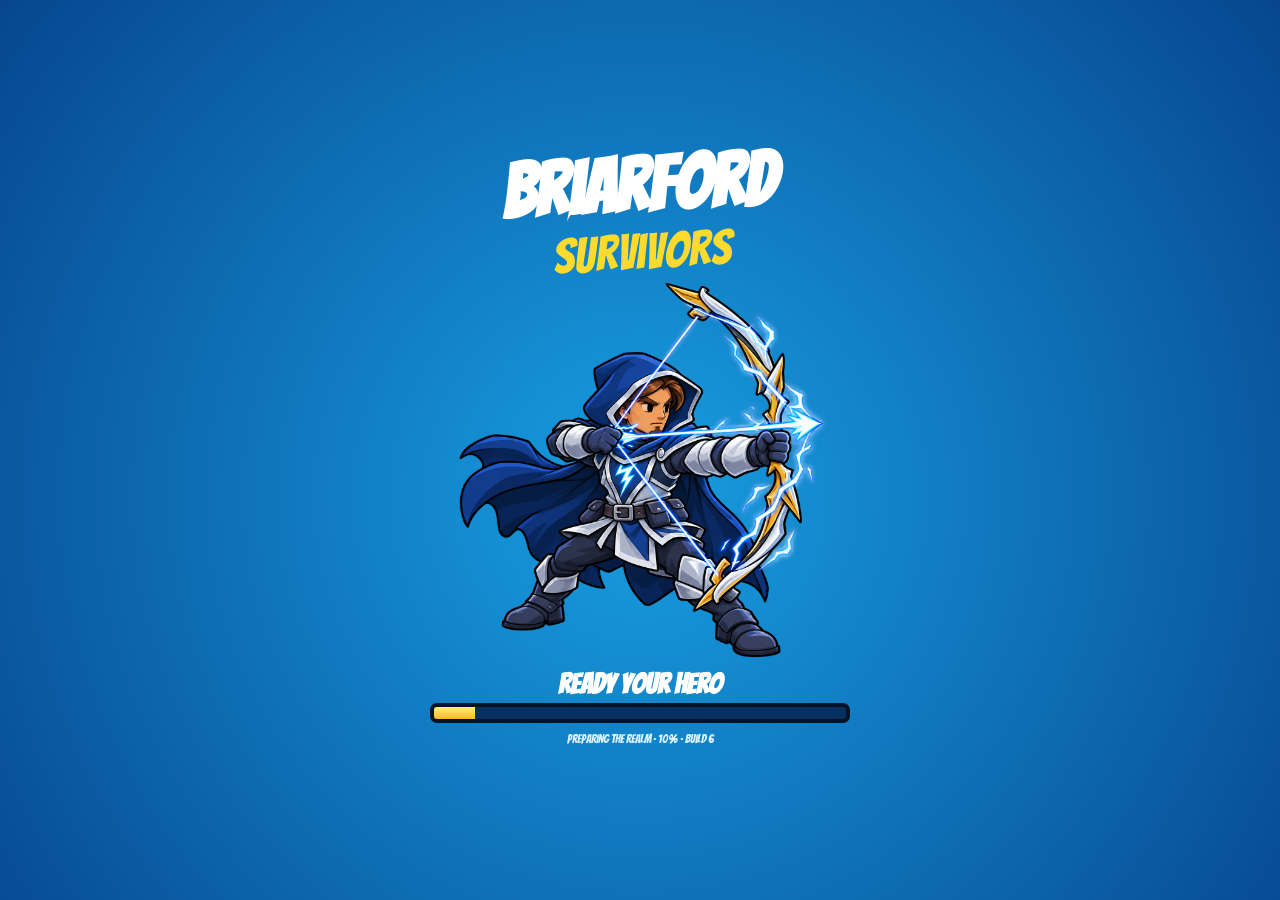
==== commit 91ed31fb: "Build 6: diagnostics panel (?debug=1), crash-surviving stage heartbeat, global download stall detect" ====
--- a/index.html
+++ b/index.html
@@ -2046,5 +2046,5 @@
 <script src="inline-4.js?v=2e0274686564"></script>
 <script src="orientation.js?v=f9ef2926949f"></script>
 <script src="combat-touch.js?v=c23ee4b668e9"></script>
-<script src="game.js?v=6b11ea9beca7"></script>
-
+<script src="game.js?v=fd92bc4ed52e"></script>
+
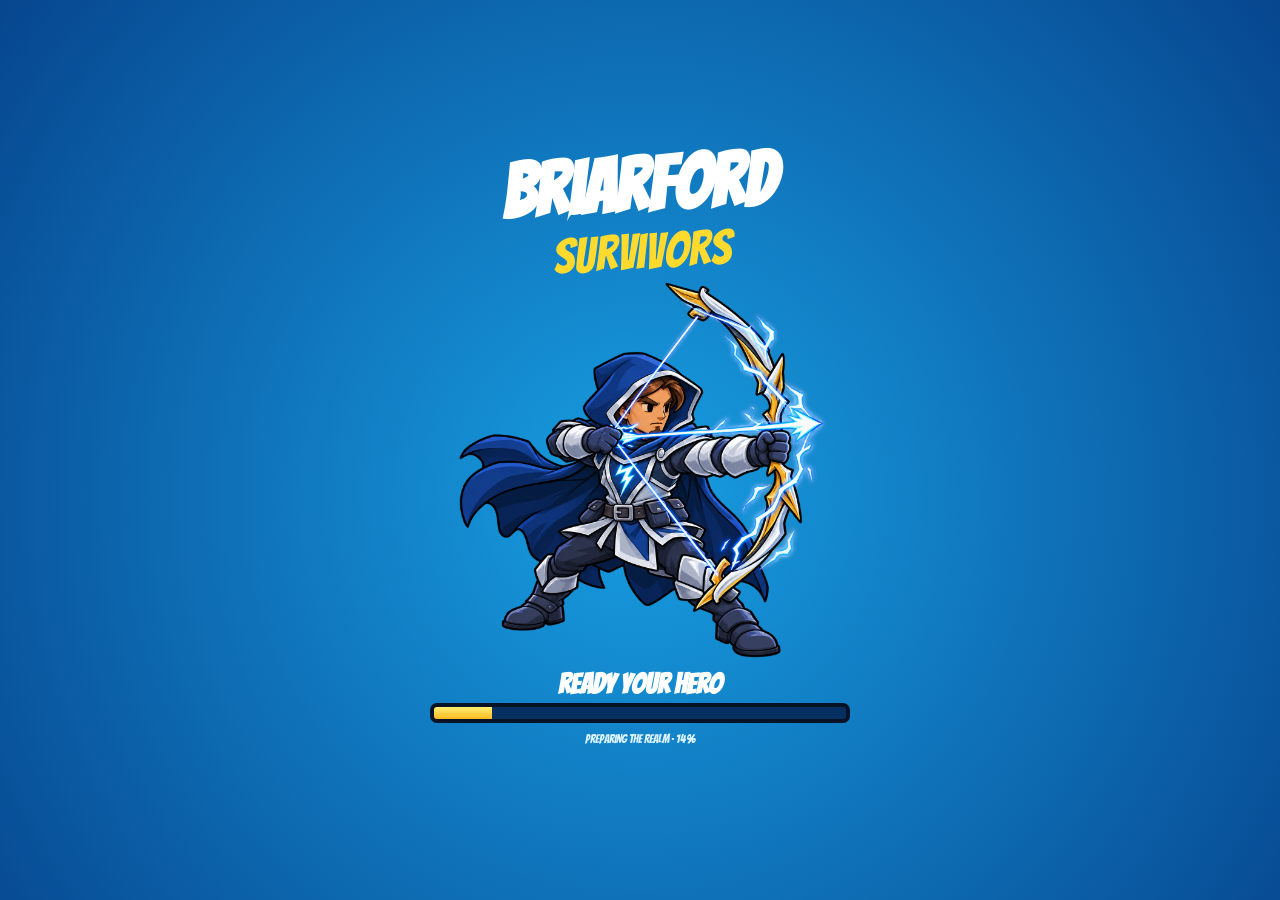
==== commit 661a1adb: "Deploy Briarford-Unlocked build Co-Authored-By: Claude Fable 5.1 <noreply@anthropic.com> Claude-Sess" ====
--- a/index.html
+++ b/index.html
@@ -2040,11 +2040,11 @@
 @media(orientation:landscape) and (max-height:500px){#menu.mobileLobby #classinfo{top:calc(24% + 4px);}}
 </style><script src="inline-0.js?v=9274bbcec8d9"></script>
 <script src="inline-1.js?v=c4b6eae5c331"></script>
-<script src="ktx2-loader.js?v=fd8a69eb31a3"></script>
 <script src="inline-2.js?v=cc2e2e1a3183"></script>
 <script src="inline-3.js?v=4e74c34e9588"></script>
 <script src="inline-4.js?v=2e0274686564"></script>
 <script src="orientation.js?v=f9ef2926949f"></script>
 <script src="combat-touch.js?v=c23ee4b668e9"></script>
-<script src="game.js?v=fd92bc4ed52e"></script>
-
+<script src="audio-bank.js?v=c8ca31acba08"></script>
+<script src="game.js?v=demo-buff-21c802a7df"></script>
+
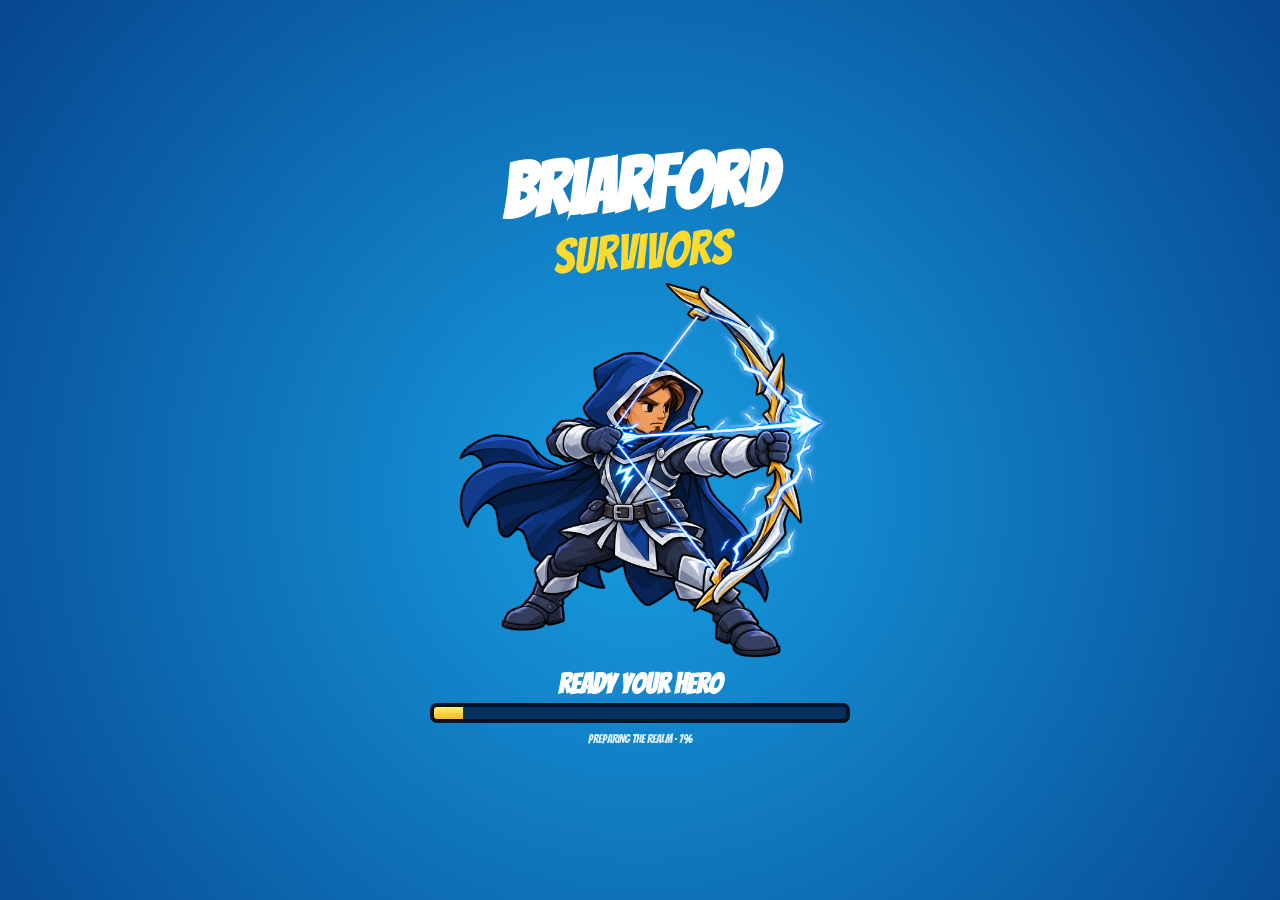
==== commit f67f7b46: "Deploy Briarford-Unlocked-New-Models (2) Co-Authored-By: Claude Fable 5.1 <noreply@anthropic.com> Cl" ====
--- a/index.html
+++ b/index.html
@@ -478,13 +478,13 @@
     <div class="timer" id="timer">0:00</div>
     <div class="stats"><div>Slain <b id="kills">0</b></div><div>Gold <b id="gold">0</b></div></div>
   </div>
-  <div id="xptop"><div class="bar xp"><i id="xpbar" style="width:0%"></i></div><div class="lvl" id="plevel">Lv 1</div></div>
   <div id="bossbar"><div class="name" id="bossname"></div><span id="bossvalue"></span><div class="bar"><i id="bosshp" style="width:100%"></i></div></div>
   <div id="banner"></div>
   <div id="combo"></div>
   <div id="status">
-    <div class="name"><span id="pname">—</span><span id="pcls"></span></div>
+    <div class="name"><span class="lvl" id="plevel">LV 1</span><span id="pname">—</span><span id="pcls"></span></div>
     <div class="lbl"><span>Hits</span><span id="hptext"></span></div><div class="bar"><i id="hpbar" style="width:100%"></i></div>
+    <div id="xptop"><span id="xptext">XP 0%</span><div class="bar xp"><i id="xpbar" style="width:0%"></i></div></div>
     <div id="slots"></div>
     <div id="dashcd">Dash ready</div>
     <div id="pyrefocus" hidden style="color:#ffb04a;font-size:.75em">Dragon Dash · ready</div>
@@ -2046,5 +2046,115 @@
 <script src="orientation.js?v=f9ef2926949f"></script>
 <script src="combat-touch.js?v=c23ee4b668e9"></script>
 <script src="audio-bank.js?v=c8ca31acba08"></script>
-<script src="game.js?v=demo-buff-21c802a7df"></script>
-
+<script src="encounter-models.js?v=5ef4f44b1406"></script>
+<script src="game.js?v=0f3e85d5a423"></script>
+
+<style id="runBriefingStyle">
+/* The chosen run's rules are visible beside the maps, without opening a dialog. */
+#menu.mobileLobby #classinfo.withRunBriefing{align-items:stretch;overflow-y:auto;overflow-x:hidden;scrollbar-width:thin;scrollbar-color:#ffc95b #09233f;padding-right:6px;}
+#menu.mobileLobby .withRunBriefing .heroPortrait{display:none;}
+#menu.mobileLobby .withRunBriefing .heroSwitch{position:absolute;right:10px;top:0;width:32px;height:32px;}
+#menu.mobileLobby .withRunBriefing .ci-text{width:100%;padding:6px 42px 8px 10px;background:#092745;border:0;}
+#menu.mobileLobby .withRunBriefing .ci-text>b{font-size:23px;line-height:1.1;}
+#menu.mobileLobby .withRunBriefing .ci-text :is(.heroTagline,small.heroPlaystyle,.buildCommandBlock){display:none!important;}
+#runBriefing{flex:none;color:#f1f5fb;background:linear-gradient(135deg,#103b62,#081b31);border:2px solid #081424;border-top:4px solid #ffca52;border-radius:6px;padding:10px 12px;box-shadow:3px 4px 0 #020d20a6;font:13px/1.4 var(--comic-body);text-align:left;}
+#runBriefing h3{font:24px/1.1 BriarComic,Impact,sans-serif;color:#ffe080;margin:0 0 10px;letter-spacing:.5px;}
+.runMutator{padding:7px 0;border-top:1px solid #7395af55;}
+.runMutator:first-child{border-top:0;padding-top:0;}
+.runMutator strong{display:block;font-weight:850;font-size:15px;color:#ffdb78;}
+.runMutator p{margin:3px 0 0;color:#eef5ff;font:inherit;}
+#runBriefing h4{font-size:11px;letter-spacing:1px;color:#9ee3e3;margin:16px 0 9px;}
+.runAffix{border-left:3px solid var(--affix-color);padding-left:8px;margin:9px 0;}
+.runAffix strong{color:#fff;}
+.runScaling{font-size:12px;color:#bfd2e3;margin:12px 0;}
+.runReroll{min-height:42px;width:100%;border:2px solid #081424;border-radius:5px;background:#f4c45d;color:#11213a;font:800 13px var(--comic-body);padding:8px;cursor:pointer;}
+#twinBossRow{margin-top:4px;padding-top:3px;border-top:1px solid #b4a2cb77;}
+#twinBossRow[hidden]{display:none;}
+#twinBossRow>div:first-child{display:flex;justify-content:space-between;gap:10px;font:700 10px/1.3 var(--comic-body);color:#e2c7ff;}
+#twinBossRow b{font:inherit;overflow:hidden;text-overflow:ellipsis;white-space:nowrap;}
+#twinBossRow span{white-space:nowrap;}
+#twinBossRow .twinTrack{height:4px;background:#211c2c;margin-top:3px;}
+#twinBossRow .twinTrack i{display:block;height:100%;background:#bb81e3;}
+@media(orientation:landscape) and (max-height:500px){
+ #menu.mobileLobby #classinfo.withRunBriefing{top:calc(24% + 4px);bottom:max(16%,58px);}
+ #menu.mobileLobby .withRunBriefing .ci-text>b{font-size:20px;}
+ #runBriefing{padding:8px 10px;font-size:12px;line-height:1.35;}
+ #runBriefing h3{font-size:21px;margin-bottom:7px;}
+ .runMutator{padding:5px 0;}.runMutator strong{font-size:14px;}
+}
+@media(orientation:portrait){#menu.mobileLobby #classinfo.withRunBriefing{top:13%;bottom:auto;height:41%;}}
+#runBriefing .runOverview{padding-bottom:8px;border-bottom:1px solid #7395af66;}
+#runBriefing .runModNames{font-size:15px;font-weight:850;color:#ffdc78;line-height:1.35;margin:0 0 10px;}
+#runBriefing .runOverview h4{margin:0 0 6px;font-size:10px;}
+.runAffixNames{display:flex;flex-wrap:wrap;gap:4px 8px;}
+.runAffixNames span{font-size:11px;line-height:1.4;border-left:2px solid var(--affix-color);padding-left:5px;color:#eef5ff;}
+@media(orientation:landscape) and (max-height:500px){#runBriefing .runModNames{font-size:14px;margin-bottom:8px;}.runAffixNames{gap:3px 7px;}}
+
+</style><style id="endlessStyle">
+#runModePicker{display:flex;gap:6px;flex:none;position:relative;z-index:2;}
+#runModePicker button{min-height:34px;padding:5px 18px;border:2px solid #071525;border-radius:5px;background:#263c54;color:#e5e9e8;font:18px/1.1 BriarComic,system-ui;box-shadow:0 2px 0 #071525;}
+#runModePicker button[aria-pressed="true"]{background:#f3cb4d;color:#17243a;}
+#runModePicker button:disabled{opacity:.55;}
+#menu.mobileLobby.endlessSelected #maplist{grid-template-rows:minmax(0,1fr)!important;}
+#menu.mobileLobby.endlessSelected #maplist .chapterArt{object-fit:cover;object-position:center;}
+#menu.mobileLobby.endlessSelected #maplist .mapCopy{background:linear-gradient(0deg,rgba(6,19,35,.96),rgba(6,19,35,.05));align-self:end;width:100%;padding:12px 16px!important;}
+#menu.mobileLobby.endlessSelected #maplist .mapcard{min-height:0;}
+#menu.mobileLobby.endlessSelected #maplist .chapter{display:block!important;}
+#menu.mobileLobby.endlessSelected #runBriefing p{line-height:1.4;}
+@media(orientation:landscape) and (max-height:500px){#runModePicker button{min-height:30px;padding:3px 14px;font-size:16px;}#menu.mobileLobby #stageSelect{gap:4px;}#menu.mobileLobby.endlessSelected #maplist .mapCopy b{font-size:27px;}#menu.mobileLobby.endlessSelected #maplist .mapCopy small{font-size:12px;}}
+
+</style><style>
+.buildGearSummary{font:700 13px/1.3 var(--body);color:#ffdf68;margin:7px 0 0;padding-top:6px;border-top:1px solid #a9cee74d;grid-column:2/-1;}
+.buildGearSummary.empty{color:#ffc6a2;}
+#gearEquipSet{font-size:15px;min-height:40px;margin-top:8px;white-space:normal;}
+.runRelicReview .relicrow{cursor:default;}
+@media(orientation:landscape) and (max-height:500px){.buildGearSummary{font-size:12px;margin-top:4px;}}
+
+#buildSelection .buildSelectionPanel header p{display:block;font-size:12px;line-height:1.25;}
+
+</style><style>
+
+</style><style>
+#endlessEventHud{position:fixed;z-index:35;top:calc(env(safe-area-inset-top,0px) + 58px);left:50%;transform:translateX(-50%);width:max-content;max-width:calc(100vw - 150px);box-sizing:border-box;padding:7px 14px;background:#102e49;color:#fff5de;border:2px solid #101822;border-left:5px solid var(--event-color,#ffd16a);border-radius:5px;box-shadow:0 3px 0 #060c17;pointer-events:none;text-align:center;font:600 12px/1.3 sans-serif}
+#banner.event-below{top:var(--event-notice-top,120px)!important}
+#endlessEventHud b{display:block;font-size:14px;color:var(--event-color,#ffd16a);letter-spacing:.6px}#endlessEventHud span{display:block;margin-top:2px}#endlessEventHud[hidden]{display:none}
+@media(max-height:420px){#endlessEventHud{top:calc(env(safe-area-inset-top,0px) + 58px);padding:4px 10px;font-size:12px}#endlessEventHud b{font-size:12px}}
+
+</style>
+<style id="threat-presentation">/* Illustrated threat cards: same vocabulary before and during a run. */
+#runBriefing .threatGrid,#pauseinfo .threatGrid,#campaignDifficulty .threatGrid{display:grid;grid-template-columns:1fr;gap:10px;margin:10px 0 18px;text-align:left}
+.threatCard{display:flex;gap:10px;align-items:flex-start;background:linear-gradient(115deg,#153d61,#092743);border:2px solid #061727;border-left:4px solid var(--threat);border-radius:9px;padding:12px;box-shadow:0 3px 0 #061727;min-width:0;color:#edf4fb;font:15px/1.4 Arial,sans-serif}
+.threatCard img{flex:none;width:64px;height:64px;object-fit:contain;image-rendering:auto!important;filter:drop-shadow(0 3px 1px #061727)}
+.threatCopy{flex:1;min-width:0}.threatCopy>small{display:block!important;color:var(--threat)!important;font:700 10px/1.3 Arial,sans-serif!important;letter-spacing:.7px;text-transform:uppercase;margin:0 0 2px!important}
+.threatCard h5,.ruleCard h5{font:900 19px/1.15 var(--comic-body,Arial),sans-serif!important;letter-spacing:0;color:#fff4ce!important;margin:0 0 7px!important;text-shadow:0 2px #07192c}
+.threatCard p,.ruleCard p{font:15px/1.4 Arial,sans-serif!important;color:#e9f1fa!important;margin:0 0 9px!important;white-space:normal;overflow-wrap:break-word}
+.threatCounter{border-top:1px solid #ffffff26;padding-top:8px;color:#c6dbeb;font:14px/1.4 Arial,sans-serif}.threatCounter b{display:block;color:#f4cf67!important;font:800 10px/1.5 Arial,sans-serif!important;letter-spacing:1px}
+.ruleGrid{display:grid;grid-template-columns:1fr;gap:10px}.ruleCard{padding:12px 14px;background:#17344f;border:2px solid #081a2c;border-top:3px solid #efbd52;border-radius:8px;text-align:left}
+#runBriefing h4,#pauseinfo h4,#campaignDifficulty h4{font:900 16px/1.3 Arial,sans-serif;color:#ffdb72;margin:18px 0 9px}#runBriefing h4 small,#pauseinfo h4 small,#campaignDifficulty h4 small{display:block;color:#bdd0e4;font:13px/1.4 Arial,sans-serif;letter-spacing:0;margin-top:3px}
+#pause .gump{width:min(780px,96vw);max-width:780px!important;max-height:94dvh;overflow:auto}#pause #runDetails{font:15px/1.4 Arial,sans-serif;padding:10px;text-align:left}#pause #runDetails summary{min-height:44px;display:flex;align-items:center;font:800 16px Arial,sans-serif;padding:5px 8px}#pauseinfo{max-height:none!important;overflow:visible!important;padding:0;font:15px/1.4 Arial,sans-serif}#pauseinfo>p{color:#d4e5f5;font:14px/1.4 Arial,sans-serif}
+#campaignDifficulty .asclabel{font:14px/1.4 Arial,sans-serif;color:#d4e5f5}#campaignDifficulty .threatGrid{max-width:100%}.threatIntro{color:#cbdceb;font:14px/1.45 Arial,sans-serif!important;margin:10px 0!important}
+@media(min-width:700px){#pauseinfo .threatGrid,#campaignDifficulty .threatGrid{grid-template-columns:repeat(2,minmax(0,1fr))}}
+@media(max-height:480px){.threatCard{padding:10px}.threatCard img{width:52px;height:52px}.threatCard h5{font-size:18px!important}#pause .gump{max-height:94dvh}}
+@media(orientation:landscape) and (max-height:520px){
+ #pause .gump{display:grid;grid-template-columns:164px minmax(0,1fr);grid-template-rows:20px 68px auto 1fr;gap:6px 14px;width:min(96vw,960px);max-width:960px!important;height:94dvh;padding:14px!important;overflow:hidden}
+ #pause .eyebrow{grid-column:1;grid-row:1}#pause h1{grid-column:1;grid-row:2;font-size:25px!important;align-self:center}
+ #pause .pauseSub{display:none}#pause .row{grid-column:1;grid-row:3;display:flex;flex-direction:column;gap:12px;margin:0!important}#pause .row button{width:100%;min-height:48px;font-size:18px!important;padding:10px 4px}
+ #pause .keys{grid-column:1;grid-row:4;align-self:end;font-size:13px}#pause #runDetails{grid-column:2;grid-row:1/5;overflow:auto;min-height:0;margin:0;padding:10px;scrollbar-width:thin}
+ #pauseinfo .threatGrid{grid-template-columns:1fr}#pauseinfo .threatIntro{margin:4px 0 10px!important}#pauseinfo h4{margin:12px 0 8px}#pause #runDetails summary{position:sticky;top:-10px;z-index:1;background:#052a53;padding:8px 4px;min-height:40px}
+ #pauseinfo .threatCard img{width:48px;height:48px}#pauseinfo .threatCounter{font-size:14px}
+}
+#runBriefing .endlessRules{margin:15px 0;padding:8px;border-top:1px solid #d3e2ee55}#runBriefing .endlessRules summary{min-height:44px;cursor:pointer;color:#ffdc6d;font:800 16px/44px Arial,sans-serif}
+@media(orientation:landscape) and (max-height:520px){
+ #pause .gump{grid-template-columns:170px minmax(0,1fr)!important;grid-template-rows:minmax(0,1fr)!important}
+ #pause .pauseActions{grid-column:1;grid-row:1;overflow:auto;min-height:0;min-width:0;padding:6px 3px;scrollbar-width:thin}
+ #pause .pauseActions>*{max-width:100%;box-sizing:border-box}#pause .pauseActions h1{font-size:24px!important;margin:15px 0!important}
+ #pause .pauseActions .row{display:flex!important;flex-direction:column!important;gap:10px!important;grid-template-columns:none!important}
+ #pause .pauseActions .row button{flex:none!important;width:100%!important;min-width:0!important;min-height:48px;padding:10px 6px!important;white-space:normal}
+ #pause .pauseActions .keys,#pause .pauseActions .sfxcontrols{margin-top:16px!important;font:13px/1.5 Arial,sans-serif}
+ #pause .pauseActions input[type=range]{width:100px!important;max-width:100%}#pause .pauseActions .sfxcontrols{display:flex;flex-wrap:wrap;gap:8px;justify-content:center}
+ #pause #runDetails{grid-column:2;grid-row:1!important;height:auto;max-height:none}
+}
+@media(orientation:landscape) and (max-height:520px){#pause .gump:not(.hasThreatGuide){display:block!important;height:auto;overflow:auto;width:min(640px,96vw)}#pause .gump:not(.hasThreatGuide) .pauseActions{overflow:visible}}
+</style>
+
+<link rel="stylesheet" href="combat-hud.css?v=f79721b197de">
--- a/combat-hud.css
+++ b/combat-hud.css
@@ -0,0 +1,74 @@
+/* Combat UI: compact inked panels, readable type, unobstructed center. */
+:root{--hud-ink:#061326;--hud-paper:#f7fbff;--hud-panel:#0a3258;--hud-gold:#ffd447;--hud-top:calc(12px + env(safe-area-inset-top,0px));--hud-row:calc(76px + env(safe-area-inset-top,0px))}
+#hud,#mobileCombat{font-family:Arial,sans-serif}
+#xptop .bar{height:7px!important;background:#061326!important;border-bottom:1px solid #061326!important}
+#xptop .bar i{background:linear-gradient(90deg,#148bd1,#69e2ee)!important}
+body.touch #status,#status{top:var(--hud-top)!important;left:calc(12px + env(safe-area-inset-left,0px))!important;width:166px!important;padding:7px 9px!important;box-sizing:border-box;border:2px solid var(--hud-ink)!important;border-image:none!important;border-radius:6px!important;background:var(--hud-panel)!important;box-shadow:0 3px 0 var(--hud-ink)!important;pointer-events:none;color:var(--hud-paper)}
+#status .name{display:block!important;height:0;margin:0!important}#pcls,#pname{display:none!important}
+#status #plevel{position:absolute!important;left:7px!important;top:5px!important;margin:0;padding:3px 5px;background:var(--hud-gold);border:1px solid var(--hud-ink);border-radius:3px;font:800 13px/16px Arial,sans-serif!important;color:var(--hud-ink)!important;text-shadow:none;white-space:nowrap}
+#status .lbl{display:flex!important;justify-content:flex-end;font:800 14px/22px Arial,sans-serif!important;margin:0 0 5px!important;color:#fff!important;letter-spacing:0;text-shadow:none;white-space:nowrap}
+#status .lbl>span:first-child{display:none!important}#status .bar{height:10px!important;margin:0!important;border:1px solid #061326!important;border-radius:3px;background:#061326!important;overflow:hidden}
+#status .bar i{background:linear-gradient(180deg,#ff887b 0 22%,#ed514f 22% 76%,#c62f40 76%)!important;box-shadow:none!important}
+#status[data-low-health=yes]{border-color:#ff8c79!important}#status[data-low-health=yes] #hptext{color:#ffc9bb!important}
+#hud .top{top:var(--hud-top)!important;left:50%!important;right:auto!important;transform:translateX(-50%);display:flex;gap:10px;align-items:center;padding:5px 10px!important;background:var(--hud-panel)!important;border:2px solid var(--hud-ink)!important;border-radius:6px;box-shadow:0 3px 0 var(--hud-ink);width:max-content!important;max-width:220px;box-sizing:border-box}
+#hud #timer{font:400 28px/32px BriarComic,Impact,sans-serif!important;color:white;text-shadow:1px 2px var(--hud-ink);letter-spacing:.5px;min-width:66px;text-align:center}
+#hud .stats{font:700 12px/17px Arial,sans-serif!important;gap:0!important;opacity:1!important;color:#dceeff;text-shadow:none}
+#hud .stats b{color:#ffdf66;font-size:13px;min-width:28px}#hud .stats div::before{display:none!important}
+#pausebtn{top:var(--hud-top)!important;right:calc(12px + env(safe-area-inset-right,0px))!important;width:58px!important;min-height:44px!important;border:2px solid var(--hud-ink)!important;border-radius:6px!important;background:#155b94!important;box-shadow:0 3px var(--hud-ink)!important;color:white!important;font:400 19px/1 BriarComic,Impact,sans-serif!important;text-shadow:0 1px var(--hud-ink)}
+#mobileMode{top:var(--hud-top)!important;right:calc(78px + env(safe-area-inset-right,0px))!important;font-size:12px!important}
+#bossbar{top:var(--hud-row)!important;left:50%!important;transform:translateX(-50%)!important;width:min(340px,calc(100vw - 32px))!important;max-width:none!important;box-sizing:border-box;padding:7px 10px!important;border:2px solid var(--hud-ink)!important;border-top:3px solid #ff8772!important;border-radius:6px!important;background:#102d4e!important;box-shadow:0 3px var(--hud-ink)!important;text-align:left;z-index:24}
+#bossname{display:block!important;font:400 20px/22px BriarComic,Impact,sans-serif!important;color:#fff4df!important;letter-spacing:.3px!important;text-shadow:0 2px var(--hud-ink);margin:0!important}
+#bossvalue{float:none;display:block;margin:2px 0 4px;font:700 12px/14px Arial,sans-serif;color:#e3edfa;text-align:right}
+#bossbar .bar{height:8px!important;margin:0!important;background:#061326!important;border-radius:2px!important}
+#bossintent{font:700 13px/17px Arial,sans-serif!important;color:#ffe07a!important;margin-top:4px!important;min-height:0!important}#bossintent:empty{display:none}
+#twinBossRow{margin-top:5px!important;padding-top:4px!important;border-top:1px solid #597b9d}
+#twinBossRow b{font:400 17px/20px BriarComic,Impact,sans-serif!important;color:#fff4df}#twinBossRow span{font:700 11px/14px Arial,sans-serif!important}#twinBossRow>div:first-child{display:flex;gap:6px;align-items:center;justify-content:space-between}
+#endlessEventHud{top:var(--hud-row)!important;left:50%!important;transform:translateX(-50%)!important;width:360px!important;max-width:calc(100vw - 32px)!important;padding:7px 10px 8px!important;border:2px solid var(--hud-ink)!important;border-top:3px solid var(--event-color,#ffdb59)!important;border-radius:6px!important;background:#0a3258!important;box-shadow:0 3px 0 var(--hud-ink)!important;text-align:left!important;font:700 14px/18px Arial,sans-serif!important;color:white!important;pointer-events:none}
+#endlessEventHud .eventHeader{display:flex;align-items:center;justify-content:space-between;gap:8px}
+#endlessEventHud .eventTitle{display:block;margin:0;font:400 21px/23px BriarComic,Impact,sans-serif!important;color:#fff4d3!important;letter-spacing:.3px!important;text-shadow:0 2px var(--hud-ink)}
+#endlessEventHud .eventTime{display:block;flex:none;padding:2px 6px;border:1px solid var(--hud-ink);border-radius:3px;background:#ffda4f;color:#101c2a;font:800 13px/17px Arial,sans-serif!important;font-variant-numeric:tabular-nums;margin:0!important}
+#endlessEventHud .eventProgress{display:block;margin:3px 0 0!important;color:#b8e8ff;font:800 12px/16px Arial,sans-serif!important}
+#endlessEventHud .eventHint{display:block;margin:3px 0 0!important;color:#fff;font:600 14px/18px Arial,sans-serif!important}
+#endlessEventHud[data-urgent=yes] .eventTime{background:#ff957e;color:#111b2a}
+body.hud-dual #bossbar{left:calc(50% - 6px)!important;transform:translateX(-100%)!important;width:min(300px,calc(50vw - 22px))!important}
+body.hud-dual #endlessEventHud{left:calc(50% + 6px)!important;transform:none!important;width:min(340px,calc(50vw - 22px))!important}
+#banner,#banner.boss-below,#banner.event-below{top:var(--hud-notice-top,var(--hud-row))!important;max-width:min(440px,calc(100vw - 32px))!important;padding:7px 12px 9px!important;border:2px solid var(--hud-ink)!important;border-left:5px solid #ffdb59!important;border-radius:5px!important;background:#0a3258!important;box-shadow:0 3px var(--hud-ink)!important;color:white!important;font:700 14px/19px Arial,sans-serif!important;text-align:left!important;z-index:25}
+#banner small{display:block!important;color:#ffdf70!important;font:400 18px/20px BriarComic,Impact,sans-serif!important;letter-spacing:.4px!important;margin:0 0 2px!important}
+#banner span{font:700 14px/19px Arial,sans-serif!important;color:#fff!important}#banner::after{display:block!important;background:#ffdb59!important;height:3px!important}
+#banner[data-kind=boss]{border-left-color:#ff967b!important}#banner[data-kind=victory]{border-left-color:#86e8bd!important}
+#mobileActions b{font:800 13px/16px Arial,sans-serif!important;color:white!important;text-shadow:0 1px 2px #061326}
+#mobileActions small{font:800 12px/15px Arial,sans-serif!important;color:white!important;background:#0b3156!important;border:2px solid #061326!important;box-shadow:0 2px #061326;padding:3px 6px!important;max-width:150px;white-space:normal!important;width:max-content;text-align:center}
+#mobileActions button[data-state=active] small{color:#ffe080!important}#mobileActions button[data-state=cooldown] b{color:#e0e8f1!important}
+@media(max-height:430px){:root{--hud-row:calc(70px + env(safe-area-inset-top,0px))}#endlessEventHud .eventTitle,#bossname{font-size:19px!important;line-height:21px!important}#endlessEventHud .eventHint{font-size:13px!important;line-height:17px!important}#endlessEventHud,#bossbar{padding:6px 9px!important}#banner small{font-size:17px!important}#banner span{font-size:13px!important;line-height:17px!important}}
+@media(max-width:720px){body.touch #status,#status{width:148px!important}#status .lbl{font-size:13px!important}#status #plevel{font-size:12px!important}#hud .top{gap:5px;padding:4px 7px!important}#hud #timer{font-size:25px!important;min-width:58px}#hud .stats{font-size:11px!important}#hud .stats b{font-size:12px}#mobileActions b{font-size:12px!important}}
+@media(prefers-reduced-motion:reduce){#banner{transition:none!important}}
+#mobileMode{border:2px solid var(--hud-ink)!important;background:#104779!important;color:#fff!important;box-shadow:0 3px var(--hud-ink)!important;border-radius:6px!important;font:700 12px/16px Arial,sans-serif!important}
+@media(max-width:720px){body.touch #status,#status{width:166px!important}}
+
+#mobileActions small{top:auto!important;bottom:calc(100% - 6px)!important;white-space:pre-line!important;max-width:140px!important}
+
+/* XP belongs to the player card; event copy uses the freed horizontal space. */
+:root{--hud-top:calc(8px + env(safe-area-inset-top,0px));--hud-row:calc(104px + env(safe-area-inset-top,0px))}
+#status #xptop{position:relative!important;inset:auto!important;transform:none!important;width:100%!important;height:auto!important;margin:5px 0 0!important;padding:0!important;display:block!important;z-index:auto}
+#xptext{display:block;font:700 11px/14px Arial,sans-serif;color:#bcecff;white-space:nowrap;margin:0 0 2px}
+#status #xptop .bar{position:relative!important;inset:auto!important;height:6px!important;width:100%!important;border:0!important;margin:0!important;box-shadow:none!important;border-radius:2px!important;background:#061326!important}
+#status #xptop .bar i{height:100%;box-shadow:none!important;background:linear-gradient(90deg,#148bd1,#69e2ee)!important}
+#xptop[data-ready=true] #xptext{color:#ffdf70}
+#status #xptop[data-ready=true] .bar i{background:#ffda4f!important}
+#endlessEventHud{width:560px!important}
+#banner,#banner.boss-below,#banner.event-below{max-width:min(560px,calc(100vw - 32px))!important}
+@media(max-height:430px){:root{--hud-row:calc(100px + env(safe-area-inset-top,0px))}}
+/* Illustrated automatic event powers: same navy, cream and yellow comic palette. */
+.eventPowerCatalog{margin:12px 0;padding:10px 12px;border:2px solid #09233a;border-radius:8px;background:#103f66;color:#f5eed7;text-align:left}
+.eventPowerCatalog summary{font:800 16px/1.3 var(--sans, sans-serif);cursor:pointer;color:#ffdf70;padding:4px 0}
+.eventPowerCatalog>p{font-size:14px;line-height:1.4;margin:10px 0;color:#e0e9ed}
+.eventPowerGrid{display:grid;grid-template-columns:repeat(auto-fit,minmax(240px,1fr));gap:8px}
+.eventPowerCard{display:flex;align-items:flex-start;gap:10px;padding:10px 0;border-top:1px solid #5081a0;text-align:left}
+.eventPowerCard canvas{width:56px;height:56px;flex:0 0 56px;image-rendering:auto!important;border:0!important;padding:0!important}
+.eventPowerCard b{display:block;font:800 16px/1.2 var(--sans,sans-serif);color:#fff2cc}
+.eventPowerCard small{display:block;color:#94d7e9;font:800 11px/1.4 var(--sans,sans-serif);margin:4px 0}
+.eventPowerCard p{font:500 14px/1.35 var(--sans,sans-serif);color:#e4edf1;margin:0}
+#picks .pick[data-upgrade^="ev_"] canvas{image-rendering:auto!important}
+@media(max-height:440px){.eventPowerCatalog summary{font-size:15px}.eventPowerCard{gap:8px}.eventPowerCard p{font-size:13px}}
+.eventPowerCatalog summary{font:400 20px/1.2 BriarComic,Impact,sans-serif;letter-spacing:.3px}
+.eventPowerCard b{font:400 21px/1.15 BriarComic,Impact,sans-serif;letter-spacing:.3px}
